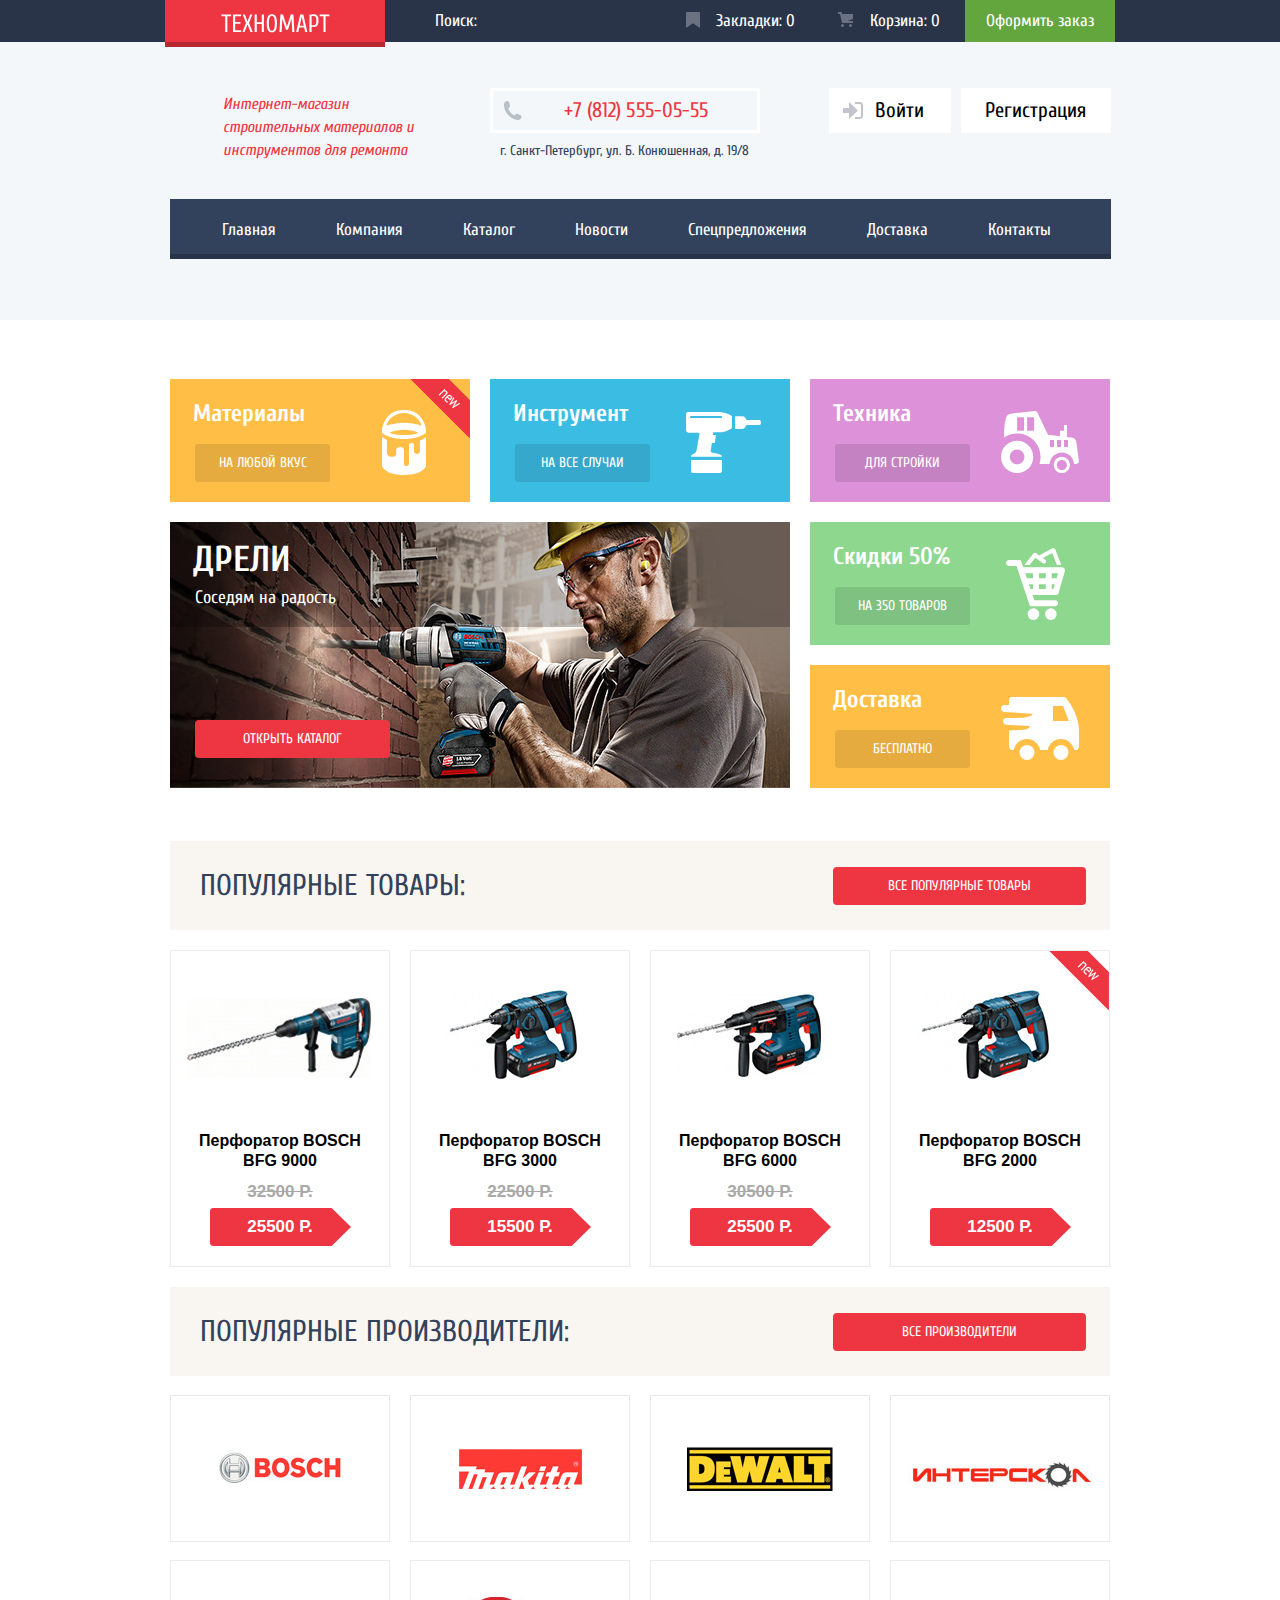
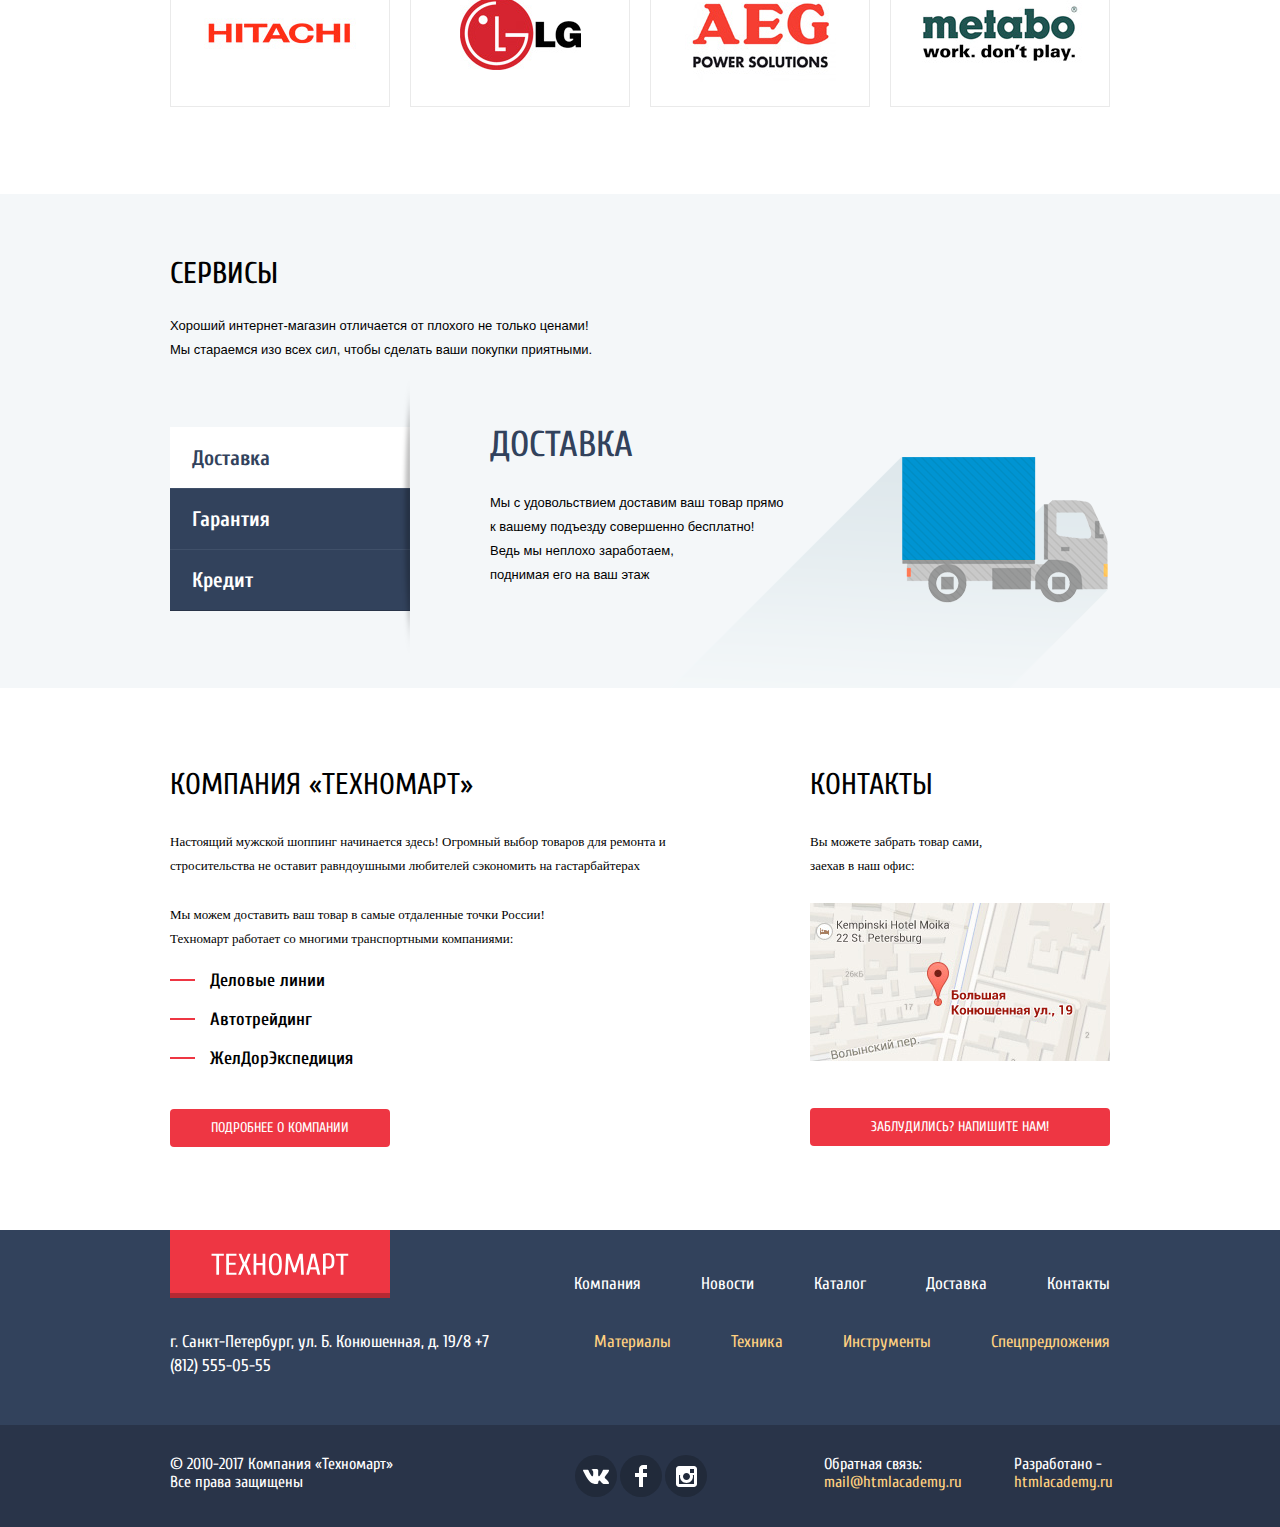
==== index.html @ e4eef66c "90%" ====
<!DOCTYPE html>
<html lang="ru">
  <head>
	  <meta charset="utf-8">
	  <title>Техномарт</title>
	  <meta name="description" content="Интернет-магазин строительных материалов и инструментов для ремонта">
    <link href="https://fonts.googleapis.com/css?family=Cuprum:400,400i,700&display=swap&subset=cyrillic" rel="stylesheet">
    <link href="https://fonts.googleapis.com/css?family=PT+Sans:400,700&display=swap&subset=cyrillic" rel="stylesheet">
    <link href="css/normalize.css" rel="stylesheet">
    <link href="css/style.css" rel="stylesheet">
  </head>
  <body>
  	<header class="header">
  	  <div class="top-menu">
        <span class="logo">
          <img src="img/logo-name.svg" width="109" height="19" alt="Логотоп">
        </span>
  		  <input type="text" class="search" name="search" value="Поиск:">
		    <a href="" class="bookmark">Закладки: 0</a>
        <a href="" class="basket">Корзина: 0</a>
  		  <a href="" class="checkout">Оформить заказ</a>
  	  </div>
      <div class="middle-menu">
        <h1>Интернет-магазин строительных материалов и инструментов для ремонта</h1>
        <div class="phone-address">
          <span class="phone-number"><a href="tel:+78125550555">+7 (812) 555-05-55</a></span>
          <address class="address">г. Санкт-Петербург, ул. Б. Конюшенная, д. 19/8</address>
        </div>
        <a href="" class="sign-in">Войти</a>
        <a href="" class="registration">Регистрация</a>
      </div>
  		<nav class="main-navigation">
  		  <ul class="site-navigation">
          <li class="site-navigation-item">Главная</li>
          <li class="site-navigation-item"><a href="">Компания</a></li>
          <li class="site-navigation-item"><a href="catalog.html">Каталог</a></li>
          <li class="site-navigation-item"><a href="">Новости</a></li>
          <li class="site-navigation-item"><a href="">Спецпредложения</a></li>
          <li class="site-navigation-item"><a href="">Доставка</a></li>
          <li class="site-navigation-item"><a href="">Контакты</a></li>
        </ul>
  		</nav>
  	</header>
  	<main class="main-content">
      <section class="promo-block">
        <h2 class="hidden">Промо-блок</h2>
        <div class="horizontal-promo-block">
          <div class="promo-block-item materials">
            <span class="mark mark-new">new</span>
            <h3>Материалы</h3>
			      <a href="" class="promo-block-button">НА ЛЮБОЙ ВКУС</a>
		      </div>
          <div class="promo-block-item instruments">
            <span class="mark mark-new hidden">new</span>
          	<h3>Инструмент</h3>
			      <a href="" class="promo-block-button">НА ВСЕ СЛУЧАИ</a>
          </div>
          <div class="promo-block-item slider">
          	<h3>ДРЕЛИ</h3>
          	<p>Соседям на радость</p>
			      <a href="catalog.html" class="red-button">ОТКРЫТЬ КАТАЛОГ</a>
          </div>
        </div>
        <div class="vertical-promo-block">
		      <div class="promo-block-item technics">
          	<span class="mark mark-new hidden">new</span>
          	<h3>Техника</h3>
			      <a href="" class="promo-block-button">ДЛЯ СТРОЙКИ</a>
          </div>
          <div class="promo-block-item sale">
          	<span class="mark mark-new hidden">new</span>
          	<h3>Скидки 50%</h3>
			      <a href="" class="promo-block-button">НА 350 ТОВАРОВ</a>
          </div>
          <div class="promo-block-item delivery">
          	<span class="mark mark-new hidden">new</span>
          	<h3>Доставка</h3>
			      <a href="" class="promo-block-button">БЕСПЛАТНО</a>
          </div>
        </div>
      </section>
  	  <section class="popular">
        <div class="popular-block">
      	  <h2>Популярные товары:</h2>
          <a href="" class="red-button">Все популярные товары</a>
      	</div>
        <ul class="catalog-items">
          <li class="catalog-item catalog-item-main">
            <span class="mark mark-new hidden">new</span>
            <div class="catalog-button">
              <a href="" class="item-buy">Купить</a>
              <a href="" class="add-bookmark">В закладки</a>
            </div>
            <img src="img/hammer-drill-bosch-bfg-9000.jpg" width="218" height="170" alt="Перфоратор BOSCH BFG 9000">
            <h3 class="item-title">Перфоратор BOSCH BFG 9000</h3>
            <s class="old-price">32500 Р.</s>
            <span class="item-price">25500 Р.</span>
          </li>
          <li class="catalog-item catalog-item-main">
            <span class="mark mark-new hidden">new</span>
            <div class="catalog-button">
              <a href="" class="item-buy">Купить</a>
              <a href="" class="add-bookmark">В закладки</a>
            </div>
            <img src="img/hammer-drill-bosch-bfg-3000.jpg" width="218" height="170" alt="Перфоратор BOSCH BFG 3000">
            <h3 class="item-title">Перфоратор BOSCH BFG 3000</h3>
            <s class="old-price">22500 Р.</s>
            <span class="item-price">15500 Р.</span>
          </li>
          <li class="catalog-item catalog-item-main">
            <span class="mark mark-new hidden">new</span>
            <div class="catalog-button">
              <a href="" class="item-buy">Купить</a>
              <a href="" class="add-bookmark">В закладки</a>
            </div>
            <img src="img/hammer-drill-bosch-bfg-6000.jpg" width="218" height="170" alt="Перфоратор BOSCH BFG 6000">
            <h3 class="item-title">Перфоратор BOSCH BFG 6000</h3>
            <s class="old-price">30500 Р.</s>
            <span class="item-price">25500 Р.</span>
          </li>
          <li class="catalog-item catalog-item-main">
            <span class="mark mark-new">new</span>
            <div class="catalog-button">
              <a href="" class="item-buy">Купить</a>
              <a href="" class="add-bookmark">В закладки</a>
            </div>
            <img src="img/hammer-drill-bosch-bfg-2000.jpg" width="218" height="170" alt="Перфоратор BOSCH BFG 2000">
            <h3 class="item-title">Перфоратор BOSCH BFG 2000</h3>
            <s class="old-price"></s>
            <span class="item-price">12500 Р.</span>
          </li>
        </ul>
      </section>
      <section class="popular">
      	<div class="popular-block">
      	  <h2>Популярные производители:</h2>
          <a href="" class="red-button">Все производители</a>
      	</div>
        <ul class="popular-manufacturer-items">
          <li class="popular-manufacturer-item">
            <a href="">
              <img src="img/bosch.jpg" width="126" height="37" alt="Логотип компании BOSCH">
            </a>
          </li>
          <li class="popular-manufacturer-item">
            <a href="">
              <img src="img/makita.jpg" width="123" height="40" alt="Логотип компании Makita">
            </a>
          </li>
          <li class="popular-manufacturer-item">
            <a href="">
              <img src="img/de-walt.jpg" width="146" height="44" alt="Логотип компании DeWalt">
            </a>
          </li>
          <li class="popular-manufacturer-item">
            <a href="">
              <img src="img/interskol.jpg" width="200" height="88" alt="Логотип компании Интерскол">
            </a>
          </li>
          <li class="popular-manufacturer-item">
            <a href="">
              <img src="img/hitachi.jpg" width="169" height="31" alt="Логотип компании Hitachi">
            </a>
          </li>
          <li class="popular-manufacturer-item">
            <a href="">
              <img src="img/lg.jpg" width="121" height="73" alt="Логотип компании LG">
            </a>
          </li>
          <li class="popular-manufacturer-item">
            <a href="">
              <img src="img/aeg.jpg" width="151" height="96" alt="Логотип компании AEG">
            </a>
          </li>
          <li class="popular-manufacturer-item">
            <a href="">
              <img src="img/metabo.jpg" width="204" height="69" alt="Логотип компании Metabo">
            </a>
          </li>
        </ul>
      </section>
      <section class="service">
		    <div class="service-block">
      	  <h2>Сервисы</h2>
          <p>Хороший интернет-магазин отличается от плохого не только ценами!</p>
          <p>Мы стараемся изо всех сил, чтобы сделать ваши покупки приятными.</p>
        </div>
        <div class="service-container">
          <input class="hidden" type="radio" id="delivery" name="toggle" checked>
          <input class="hidden" type="radio" id="guarantee" name="toggle">
          <input class="hidden" type="radio" id="credit" name="toggle">
          <div class="service-controls">
            <label class="service-controls-item" for="delivery">Доставка</label>
            <label class="service-controls-item" for="guarantee">Гарантия</label>
            <label class="service-controls-item" for="credit">Кредит</label>
          </div>
          <ul class="service-list">
            <li class="service-list-item service-list-item-delivery">
              <h3>Доставка</h3>
              <p>Мы с удовольствием доставим ваш товар прямо к вашему подъезду совершенно бесплатно!</p>
              <p>Ведь мы неплохо заработаем, поднимая его на ваш этаж</p>
            </li>
            <li class="service-list-item service-list-item-guarantee">
              <h3>Гарантия</h3>
              <p>Если купленный у нас товар поломается или заискрит,
               а также в случае пожара, спровоцированного его возгоранием,
               вы всегда можете быть уверены в нашей гарантии. Мы обменяем сгоревший товар на новый.</p>
               <p>Дом уж восстановите как-нибудь сами.</p>
            </li>
            <li class="service-list-item">
              <h3>Кредит</h3>
              <p>Залезть в долговую яму стало проще!</p>
              <p>Кредитные консультанты придут вам на помощь.</p>
              <a href="" class="red-button red-button-service">Отправить заявку</a>
            </li>
          </ul>
        </div>
      </section>
  	  <section class="company">
  	  	<h2 class="hidden">О компании</h2>
  	  	<section class="info-for-company">
  	  	  <h3>Компания «Техномарт»</h3>
  	  	  <p>
  	  	    Настоящий мужской шоппинг начинается здесь! Огромный выбор товаров для ремонта и
  	  	    стросительства не оставит равндоушными любителей сэкономить на гастарбайтерах
  	  	  </p>
  	  	  <p>
  	  	    Мы можем доставить ваш товар в самые отдаленные точки России!
  	  	    Техномарт работает со многими транспортными компаниями:
  	  	  </p>
  	  	  <ul>
  	  	    <li>Деловые линии</li>
  	  	    <li>Автотрейдинг</li>
  	  	    <li>ЖелДорЭкспедиция</li>
  	  	  </ul>
  	  	  <a href="" class="red-button">Подробнее о компании</a>
  	  	</section>
  	  	<section class="contacts">
  	  	  <h3>Контакты</h3>
  	  	  <p>
  	  	    Вы можете забрать товар сами,
  	  	    заехав в наш офис:
  	  	  </p>
  	  	  <a href="">
  	  	  	<img src="img/small-map.jpg" width="300" height="158" alt="Местонахождение компании на карте">
  	  	  </a>
  	  	  <a href="" class="red-button">Заблудились? Напишите нам!</a>
  	  	</section>
  	  </section>
  	</main>
  	<footer class="footer">
  	  <section class="top-footer">
  	    <span class="logo">
         <img src="img/logo-name.svg" width="138" height="23" alt="Логотоп">
        </span>
		    <ul class="link-items">
		      <li class="link-item">
		  	    <a href="">Компания</a>
		      </li>
		      <li class="link-item">
		  	    <a href="">Новости</a>
		      </li>
		      <li class="link-item">
            <a href="catalog.html">Каталог</a>
		      </li>
		      <li class="link-item">
		  	    <a href="">Доставка</a>
		      </li>
		      <li class="link-item">
		  	    <a href="">Контакты</a>
		      </li>
		    </ul>
      </section>
      <section class="middle-footer">
      	<address>
          г. Санкт-Петербург, ул. Б. Конюшенная, д. 19/8
          +7 (812) 555-05-55
        </address>
        <ul class="link-items">
		      <li class="link-item">
		  	    <a href="">Материалы</a>
		      </li>
		      <li class="link-item">
		  	    <a href="">Техника</a>
		      </li>
		      <li class="link-item">
		  	    <a href="">Инструменты</a>
		      </li>
		      <li class="link-item">
		  	    <a href="">Спецпредложения</a>
		      </li>
		    </ul>
      </section>
      <div class="footer-container">
      	<section class="bottom-footer">
      	  <p>
      	    © 2010-2017 Компания «Техномарт»
            Все права защищены
      	  </p>
          <ul class="socials-items">
            <li class="solcials-item">
              <a href="" class="socials-link-vk" title="Вконтакте"></a>
            </li>
            <li class="solcials-item">
              <a href="" class="socials-link-facebook" title="Фейсбук"></a>
            </li>
            <li class="solcials-item">
              <a href="" class="socials-link-instagram" title="Инстаграм"></a>
            </li>
          </ul>
      	  <p>
      	    Обратная связь: <a href="mailto:mail@htmlacademy.ru">mail@htmlacademy.ru</a>
      	  </p>
      	  <p>
            Разработано - <a href="https://htmlacademy.ru/intensive/htmlcss">htmlacademy.ru</a>
      	  </p>
        </section>
      </div>
  	</footer>
    <!-- скрытые элементы -->
    <section class="modal map">
      <h2 class="hidden">Как до нас добраться</h2>
      <button type="button" class="close-window">
        <span class="hidden">Закрыть</span>
      </button>
      <img src="img/big-map.jpg" width="940" height="446" alt="Офис компании по адресу ул. Большая Конюшенная 19/8, Санкт-Петербург">
    </section>
    <section class="modal letter">
      <h2 class="hidden">Задать вопрос</h2>
      <div class="red-line"></div>
      <button type="button" class="close-window">
        <span class="hidden">Закрыть</span>
      </button>
      <form class="ask-question" method="get" action="https://echo.htmlacademy.ru">
        <p>
          <label for="user-name">Ваше имя:</label>
          <input id="user-name" type="text" name="user-name" placeholder="Имя Фамилия">
        </p>
        <p>
          <label for="user-email">Ваше e-mail:</label>
          <input id="user-email" type="text" name="user-email" placeholder="email@example.com">
        </p>
        <p>
          <label for="user-text">Текст письма:</label>
          <textarea id="user-text" rows="6" cols="84 name="free-text" placeholder="В свободной форме"></textarea>
        </p>
        <div class="button-container">
          <button type="submit" class="red-button">Отправить</button>
        </div>
      </form>
    </section>
  </body>
</html>
---- css/style.css ----
/* Основные стили сайта */
body {
  margin: 0;
  padding: 0;

  font-family: "Cuprum", Arial, sans-serif;
  font-size: 17px;
  line-height: 24px;
  font-weight: normal;
  color: #ffffff;

  background-color: #ffffff;
  background-position: top center;
}

a {
  text-decoration: none;
  color: #ffffff;
}

ul {
  list-style-type: none;
}

h1 {
  font-size: 16px;
  font-style: italic;
  line-height: 23px;
  font-weight: normal;
  color: #ee3643;
}

.logo {
  display: flex;
  justify-content: center;
  align-items: center;
  min-width: 220px;
  min-height: 47px;

  box-shadow: inset 0px -5px 0 0 rgba(0, 0, 0, 0.24);
  background-color: #ee3643;
}

.logo-hover-focus:hover {
  background-color: #ca2c37;
}

.logo-hover-focus:focus {
  background-color: #ba2732;
}

.hidden:not(:focus):not(:active),
input[type="checkbox"].hidden,
input[type="radio"].hidden {
  position: absolute;

  width: 1px;
  height: 1px;
  margin: -1px;
  border: 0;
  padding: 0;

  white-space: nowrap;

  clip-path: inset(100%);
  clip: rect(0 0 0 0);
  overflow: hidden;
}

.mark {
  position: absolute;
  right: 0px;

  width: 60px;
  height: 59px;

  text-indent: -1000px;
  overflow: hidden;
  z-index: 20;
}

.mark-new {
  background: url(../img/new.png) no-repeat 0 0;
}

.red-button {
  display: flex;
  justify-content: center;
  align-items: center;
  width: 195px;
  height: 38px;

  font-size: 14px;
  line-height: 18px;
  text-transform: uppercase;

  background-color: #ee3643;
  border-radius: 4px;
}

.red-button:hover {
  background-color: #ca2c37;
}

.red-button:focus {
  background-color: #ba2732;
}

/* Стили шапки сайта */
.header {
  display: flex;
  flex-direction: column;
  align-items: center;
  min-height: 320px;

  background-color: #f4f7f9;
}

.top-menu {
  display: flex;
  justify-content: center;
  width: 100%;
  height: 42px;
  margin-bottom: 46px;

  line-height: 18px;

  background-color: #293449;
}

.search {
  position: relative;
  padding-left: 50px;
  padding-right: 61px;
  color: #fff;

  border: none;
  background-color: #293449;

  outline:none;
}

.search::before {
  content: "";

  position: absolute;
  top: 0px;
  left: 20px;

  width: 17px;
  height: 17px;

  background-image: url(../img/icon-search.svg);
  background-repeat: no-repeat;
  background-position: 0 0;

  opacity: 0.3;
}

.search:hover {
  background-color: #212a3a;
}

.search:focus {
  color: #000;

  background-color: #fff;
}

.bookmark,
.basket,
.checkout {
  display: flex;
  justify-content: center;
  align-items: center;

  color: #ffffff;
}

.bookmark {
  position: relative;
  padding-left: 50px;
  padding-right: 25px;
}

.bookmark::before {
  content: "";

  position: absolute;
  top: 12px;
  left: 20px;

  width: 14px;
  height: 16px;

  background-image: url(../img/icon-bookmark.svg);
  background-repeat: no-repeat;
  background-position: 0 0;

  opacity: 0.3;
}

.basket {
  position: relative;
  padding-left: 50px;
  padding-right: 25px;
}

.basket::before {
  content: "";

  position: absolute;
  top: 12px;
  left: 18px;

  width: 15px;
  height: 15px;

  background-image: url(../img/cart-icon.svg);
  background-repeat: no-repeat;
  background-position: 0 0;

  opacity: 0.3;
}

.bookmark:hover::before,
.basket:hover::before,
.search:hover::before {
  opacity: 1;
}

.bookmark:focus::before,
.basket:focus::before {
  opacity: 0.3;
}

.bookmark:hover,
.basket:hover {
  background-color: #212a3a;
}

.bookmark:focus,
.basket:focus {
  background-color: #161d29;
}

.add-basket,
.add-basket:hover,
.add-basket:focus {
  background-color: #ee3643;
}

.checkout {
  width: 150px;
  background-color: #63a63e
}

.checkout:hover {
  background-color: #5fbb2d;
}

.checkout:focus {
  color: rgba(255, 255, 255, 0.5);

  background-color: #518534;
}

.middle-menu {
  display: flex;
  justify-content: center;
  margin-bottom: 36px;
}

.middle-menu h1 {
  margin-top: 5px;
  margin-bottom: 0px;
  margin-right: 71px;
  margin-left: 53px;
  width: 196px;
}

.phone-address {
  display: flex;
  flex-direction: column;
  margin-right: 69px;
}

.phone-number {
  position: relative;
  display: flex;
  justify-content: center;
  align-items: center;
  width: 264px;
  height: 39px;

  font-size: 21px;
  line-height: 21px;
  letter-spacing: 0.1px;

  border: solid 3px #ffffff;
}

.phone-number::before {
  content: "";

  position: absolute;
  top: 10px;
  left: 10px;

  width: 19px;
  height: 19px;

  background-image: url(../img/icon-phone.svg);
  background-repeat: no-repeat;
  background-position: 0 0;
}

.phone-number a {
  padding-left: 23px;
  color: #ee3643;
}

.address {
  margin-top: 6px;

  font-size: 14px;
  color: #32425c;
  font-style: normal;
  text-align: center;
}

.sign-in,
.registration {
  height: 45px;
  font-size: 21px;
  line-height: 21px;
  color: #000000;

  background-color: #ffffff;
}

.sign-in {
  position: relative;
  display: flex;
  align-items: center;
  margin-right: 10px;
  padding-left: 46px;
  padding-right: 27px;
}

.registration {
  display: flex;
  justify-content: center;
  align-items: center;
  width: 150px;
}

.sign-in:hover,
.registration:hover {
  color: #ee3643;
}

.sign-in:focus,
.registration:focus {
  color: rgba(0, 0, 0, 0.3);
}

.sign-in::before {
  content: "";

  position: absolute;
  top: 14px;
  left: 14px;

  width: 20px;
  height: 17px;

  background-image: url(../img/icon-login.svg);
  background-repeat: no-repeat;
  background-position: 0 0;

  opacity: 0.3;
}

.sign-in:hover::before {
  opacity: 1;
}

.sign-in:focus::before {
  opacity: 0.3;
}

.profile-container {
  display: flex;
  flex-direction: column;

  color: #000;
}

.profile-container-items {
  display: flex;
  align-items: center;
  width: 280px;
  height: 45px;

  background-color: #fff;
}

.login {
  position: relative;
  padding-left: 47px;
  padding-top: 14px;
  padding-bottom: 11px;

  font-size: 21px;
  line-height: 21px;
  color: #000;
}

.logout {
  position: relative;
  text-indent: -2000px;
}

.logout::before {
  content: "";

  position: absolute;
  top: 4px;
  left: 20px;

  width: 20px;
  height: 17px;

  background-image: url(../img/icon-logout.svg);
  background-repeat: no-repeat;
  background-position: 0 0;

  opacity: 0.3;
}

.login::before {
  content: "";

  position: absolute;
  top: 15px;
  left: 15px;

  width: 20px;
  height: 18px;

  background-image: url(../img/icon-user.svg);
  background-repeat: no-repeat;
  background-position: 0 0;

  opacity: 0.3;
}

.login:hover::before,
.logout:hover::before {
  opacity: 1;
}

.login:focus::before,
.logout:focus::before {
  opacity: 0.3;
}


.profile-items {
  display: flex;
  flex-wrap: wrap;
  margin: 0px;
  margin-top: 6px;
  padding: 0px;

  list-style-type: disc;
  text-decoration: underline;
}

.profile-items a {
  font-size: 16px;
  line-height: 18px;
  color: #32425c;
}

.profile-items li {
  margin-right: 32px;
}

.profile-items li:first-child {
  list-style-type: none;
  margin-left: 17px;
}

.profile-items a:hover {
  color: #ee3643;
}

.profile-container a:focus {
  color: rgba(50, 66, 92, 0.3)
}

.main-navigation {
  display: flex;
  min-width: 940px;
  height: 60px;

  color: #ffffff;
  line-height: 17px;

  background-color: #32425c;
  box-shadow: inset 0px -5px 0 0 #293449;
}

.site-navigation {
  display: flex;
  flex-wrap: wrap;
  margin: 0px;
  padding: 0px;
}

.site-navigation-item {
  display: flex;
  align-items: center;
  margin-right: 60px;
}

.site-navigation-item:first-child {
  margin-left: 52px;
}

.site-navigation-item a {

  width: 100%
  height: 100%;
}

.site-navigation a:hover {
  background-color: #243147;
}

.site-navigation a:focus {
  color: rgba(255, 255, 255, 0.5);
  background-color: #1d2739;
}

/* Стили подвала сайта */

.footer {
  display: flex;
  flex-direction: column;
  align-items: center;

  background-color: #32425c;
}

.top-footer {
  display: flex;
  justify-content: space-between;
  width: 940px;
  margin-bottom: 32px;
}

.top-footer .logo {
  margin-right: 173px;
  height: 68px;
}

.link-items {
  display: flex;
  flex-wrap: wrap;
  padding-left: 0px;
  margin: 0px;
  margin-top: 42px;
}

.link-item {
  margin-right: 60px;
}

.link-item:nth-child(5) {
  margin-right: 0px;
}

.middle-footer {
  display: flex;
  justify-content: space-between;
  width: 940px;
  margin-bottom: 53px;
}

.middle-footer address {
  width: 322px;
  height: 42px;
  margin-right: 91px;
  font-style: normal;
}

.middle-footer .link-items {
  margin: 0px;
}

.middle-footer .link-item a{
  color: #ffd180;
}

.middle-footer .link-item:nth-child(4n) {
  margin-right: 0px;
}

.link-item:hover {
  text-decoration: underline;
}

.link-item a:focus {
  color: rgba(241, 245, 247, 0.5);
}

.footer-container {
  display: flex;
  justify-content: center;
  width: 100%;

  background-color: #293449;
}

.bottom-footer {
  display: flex;
  justify-content: space-between;
  width: 940px;
  padding: 30px 0px;
}

.bottom-footer p {
  margin: 0px;

  font-size: 16px;
  line-height: 18px;
}

.bottom-footer p:nth-child(1) {
  width: 228px;
}

.bottom-footer p:nth-child(3) {
  width: 135px;
}

.bottom-footer p:nth-child(4) {
  width: 96px;
}

.bottom-footer a {
  color: #ffd180;
}

.bottom-footer a:hover {
  text-decoration: underline;
}

.bottom-footer a:focus {
  text-decoration: none;
  color: #ee3643;
}

.socials-items {
  display: flex;
  margin: 0px;
  margin-left: 122px;
  margin-right: 59px;
  padding: 0px;
}

.solcials-item {
  display: flex;
  justify-content: center;
  align-items: center;
  margin-right: 3px;
  width: 42px;
  height: 42px;

  border-radius: 100px;
  background-color: #212a3a;
}

.socials-items li:hover,
.socials-items li:focus {
  background-color: #ee3643;
}

.socials-link-vk,
.socials-link-facebook,
.socials-link-instagram  {
  width: 100%;
  height: 100%;

  background-repeat: no-repeat;
  background-position: 50% 50%;
}

.socials-link-vk {
  background-image: url(../img/vk-icon.svg);
}

.socials-link-facebook {
  background-image: url(../img/fb-icon.svg);
}

.socials-link-instagram {
  background-image: url(../img/insta-icon.svg);
}

/* Стили main главной страницы */
.main-content {
  display: flex;
  flex-direction: column;
  align-items: center;
}

.promo-block {
  display: flex;
  width: 940px;
  margin-top: 59px;
  margin-bottom: 33px;
}

.horizontal-promo-block {
  display: flex;
  flex-wrap: wrap;
}

.vertical-promo-block {
  display: flex;
  flex-direction: column;
}

.promo-block-item {
  position: relative;
  display: inline-block;
  width: 300px;
  height: 123px;
  margin-bottom: 20px;

  background-color: #ffbf47;
}

.promo-block-item .red-button{
  margin-bottom: 22px;
  margin-top: 110px;
  margin-left: 25px;
}

.promo-block-item h3 {
  font-size: 24px;
  line-height: 30px;
  font-weight: bold;

  padding-top: 20px;
  padding-left: 23px;
  margin-top: 0px;
  margin-bottom: 15px;
}

.promo-block-button {
  display: flex;
  justify-content: center;
  align-items: center;
  width: 135px;
  height: 38px;
  margin-left: 25px;

  font-size: 14px;
  line-height: 18px;

  background-color: rgba(0, 0, 0, 0.1);
  border-radius: 3px;
}

.promo-block-button:hover {
  background-color: rgba(0, 0, 0, 0.2)
}

.promo-block-button:focus {
  background-color: rgba(0, 0, 0, 0.3)
}

.materials,
.instruments {
  margin-right: 20px;
}

.instruments {
  background-color: #3bbce3;
}

.technics {
  background-color: #dc91d8;
}

.sale {
  background-color: #8ed78f;
}

.materials::before,
.instruments::before,
.technics::before,
.sale::before,
.delivery::before {
  content: "";

  position: absolute;
  top: 31px;
  left: 212px;

  width: 44px;
  height: 65px;

  background-image: url(../img/icon-materials.svg);
  background-repeat: no-repeat;
  background-position: 0 0;
}

.instruments::before {
  top: 33px;
  left: 196px;

  width: 75px;
  height: 61px;

  background-image: url(../img/icon-instruments.svg);
}

.technics::before {
  top: 32px;
  left: 191px;

  width: 78px;
  height: 62px;

  background-image: url(../img/icon-technics.svg);
}

.sale::before {
  top: 26px;
  left: 196px;

  width: 59px;
  height: 72px;

  background-image: url(../img/icon-sale.svg);
}

.delivery::before {
  top: 32px;
  left: 191px;

  width: 78px;
  height: 63px;

  background-image: url(../img/icon-delivery.svg);
}

.slider {
  width: 620px;
  height: 266px;
  background-image: url(../img/slide-image.jpg);
}

.slider h3 {
  margin-bottom: 0px;

  font-size: 36px;
  line-height: 36px;
}

.slider p {
  margin-top: 8px;
  margin-left: 25px;
  margin-bottom: 0px;

  font-size: 18px;
}

.popular {
  display: flex;
  flex-direction: column;
  width: 940px;
}

.popular-block {
  display: flex;
  justify-content: space-between;
  align-items: center;
  height: 89px;
  margin-bottom: 20px;

  background-color: #f9f5f0;
}

.popular-block h2 {
  margin-left: 30px;

  font-size: 30px;
  color: #32425c;
  text-transform: uppercase;
  font-weight: normal;
}

.popular-block .red-button {
  width: 253px;
  margin-right: 24px;
}

.catalog-items {
  display: flex;
  flex-wrap: wrap;
  margin: 0px;
  padding: 0px;
}

.catalog-item {
  position: relative;
  display: flex;
  flex-direction: column;
  align-items: center;
  margin-right: 20px;
  margin-bottom: 20px;

  font-family: PTSans, serif;
  font-size: 17px;
  line-height: 18px;
  font-weight: bold;
  text-align: center;
  color: #000000;

  border: solid 1px #eaeaea;
}

.catalog-item-inner:nth-child(3n) {
  margin-right: 0;
}

.catalog-item-main:nth-child(4n) {
  margin-right: 0;
}

.catalog-button {
  position: absolute;
  top: 0;
  left: 0;

  width: 218px;
  height: 88px;
  padding: 40px 0;

  background-color: rgba(255,255,255,0.9);
  z-index: 10;
}

.item-buy,
.add-bookmark {
  display: block;
  width: 129px;
  margin: 0 auto;
  margin-bottom: 7px;
  padding: 7px 0;

  background-color: #63a63e;
  border-radius:3px;

  color: white;
  font-size: 14px;
  font-weight: normal;
  font-family: "Cuprum", sans-serif;
  line-height: 18px;
  text-decoration: none;
  text-transform: uppercase;
}

.item-buy {
  width: 135px;
  padding: 10px 0;
  box-shadow: inset 0px -3px 0 0 #367315;
}

.add-bookmark {
  color: #32425c;
  background: #ffffff;
  border: 3px solid #63a63e;
}

.item-buy:hover {
  background-color: #5fbb2d;
}

.item-buy:focus {
  background-color: #518534;
  box-shadow: none;
}

.add-bookmark:hover {
  border: solid 3px #32425c;
}

.add-bookmark:focus {
  opacity: 0.3;
  border: solid 3px #32425c;
}

.catalog-item .catalog-button {
  display: none;
}

.catalog-item:hover .catalog-button {
  display: block;
}

.catalog-item:hover {
  box-shadow: 0px 10px 25px 0 rgba(41, 52, 73, 0.5);
}

.item-title,
.old-price,
.item-price {
  font-family: PTSans, sans-serif;
}

.item-title {
  width: 168px;
  min-height: 40px;
  margin-top: 10px;
  margin-bottom: 12px;

  font-size: 16px;
  line-height: 20px;
}

.old-price {
  min-height: 20px;
  margin-bottom: 5px;

  color: #a9a9a9;
}

.item-price {
  display: flex;
  justify-content: center;
  align-items: center;
  min-width: 141px;
  min-height: 38px;
  margin-bottom: 20px;

  color: #ffffff;

  background-image: url(../img/red-item-button.svg);
}

.popular-manufacturer-items {
  display: flex;
  flex-wrap: wrap;
  margin: 0px;
  margin-bottom: 68px;
  padding: 0px;
}

.popular-manufacturer-item {
  display: flex;
  justify-content: center;
  align-items: center;
  width: 220px;
  height: 145px;
  margin-right: 20px;
  margin-bottom: 20px;
}

.popular-manufacturer-item a {
  display: flex;
  justify-content: center;
  align-items: center;
  width: 100%;
  height: 100%;

  border: solid 1px #eaeaea;
}

.popular-manufacturer-item a:hover {
  box-shadow: 0px 10px 25px 0 rgba(41, 52, 73, 0.5);
}

.popular-manufacturer-item a:focus {
  box-shadow: 0px 4px 10px 0 rgba(41, 52, 73, 0.5);
}

.popular-manufacturer-item:nth-child(4n) {
  margin-left: 0px;
  margin-right: 0px;
}

.service {
  position: relative;
  display: flex;
  flex-direction: column;
  align-items: center;
  width: 100%;
  margin-bottom: 82px;

  color: #000000;

  background-color: #f4f7f9;
}

.service-block {
  display: flex;
  flex-direction: column;
  width: 940px;
  margin-bottom: 65px;
}

.service h2 {
  margin: 0px;
  margin-top: 65px;
  margin-bottom: 25px;

  font-size: 30px;
  line-height: 30px;
  text-transform: uppercase;
  font-weight: 500;
}

.service p {
  margin: 0px;

  font-family: PTSans, sans-serif;
  font-size: 13px;
  font-weight: normal;
  letter-spacing: 1.01;
}

.red-button-service {
  width: 195px;
  margin-top: 28px;

  background-color: #ff5357;
}

.service-container {
  display: flex;
  width: 940px;
}

.service-controls {
  position: relative;
}

.service-controls::after {
  content: "";

  position: absolute;
  top: -50px;
  left: 230px;

  width: 10px;
  height: 279px;

  background-image: url(../img/shadow.png);
  background-position: 0 0;
  background-repeat: no-repeat;
}

.service-controls label {
  position: relative;
  display: flex;
  align-items: center;
  padding-left: 22px;
  margin-right: 80px;
  width: 218px;
  height: 61px;

  font-size: 21px;
  line-height: 30px;
  font-weight: bold;
  color: #fff;

  box-shadow: 0px 1px 0 0 #293449, inset 0px 1px 0 0 #405069;
  background-color: #32425c;
}

.service-controls label:hover {
  background-color: #293449;
}

.service-list {
  display: flex;
  flex-direction: column;
  align-items: center;
  margin: 0px;
  padding: 0px;
}

.service-list h3 {
  margin: 0px;
  margin-bottom: 28px;

  font-size: 36px;
  line-height: 36px;
  font-weight: 500;
  text-transform: uppercase;
  color: #32425c;
}

.service-list-item {
  display: none;
  width: 620px;
  height: 261px;
}

.service-list-item-delivery p:nth-child(2) {
  width: 294px;
}

.service-list-item-delivery p:nth-child(3) {
  width: 184px;
}

.service-list-item-guarantee p:nth-child(2) {
  width: 379px;
}

.service-list-item:nth-child(1) {
  background-image: url(../img/delivery.png);
  background-repeat: no-repeat;
  background-position: 150px 30px;
}

.service-list-item:nth-child(2) {
  background-image: url(../img/guarantee.png);
  background-repeat: no-repeat;
  background-position: 93% 20px;
}

.service-list-item:nth-child(3) {
  background-image: url(../img/credit.png);
  background-repeat: no-repeat;
  background-position: 93% 20px;
}

#delivery:checked ~ .service-list .service-list-item:nth-child(1),
#guarantee:checked ~ .service-list .service-list-item:nth-child(2),
#credit:checked ~ .service-list .service-list-item:nth-child(3) {
  display: block;
}

#delivery:checked ~ .service-controls .service-controls-item:nth-child(1),
#guarantee:checked ~ .service-controls .service-controls-item:nth-child(2),
#credit:checked ~ .service-controls .service-controls-item:nth-child(3) {
  color: #32425c;
  background-color: #fff;
  box-shadow: 0px 1px 0 0 #fff, inset 0.6px 0.8px 0 0 #fff;
}

.company {
  display: flex;
  justify-content: center;
  width: 940px;
  margin-bottom: 83px;

  color: #000000;
}

.company p {
  margin: 0px;
  margin-bottom: 29px;
  height: 44px;

  font-family: PTSans, serif;
  font-size: 13px;
  font-weight: normal;
}

.company h3 {
  margin: 0px;
  margin-bottom: 30px;

  font-size: 30px;
  line-height: 30px;
  text-transform: uppercase;
  font-weight: normal;
}

.info-for-company {
  display: inline-block;
  flex-direction: column;
  justify-content: space-between;
  margin-right: 120px;
}

.info-for-company p:nth-child(3) {
  width: 386px;
  margin-bottom: 24px;
}

.info-for-company ul {
  margin-top: 0px;
  margin-bottom: 40px;
  padding: 0px;
}

.info-for-company li {
  position: relative;
  padding-left: 40px;
  margin-bottom: 19px;

  font-size: 18px;
  line-height: 20px;
  font-weight: 600;
}

.info-for-company li::before {
  content: "";

  position: absolute;

  top: 8px;
  left: 0px;

  width: 25px;
  height: 2px;

  background-color: #ee3643;
}

.info-for-company .red-button {
  width: 220px;
}

.contacts {
 display: inline-block;
 flex-direction: column;
 justify-content: space-between;
}

.contacts p {
  width: 179px;
}

.contacts img {
  margin-bottom: 40px;
}

.contacts .red-button {
  width: 300px;
}

.breadcrumbs {
  display: flex;
  flex-wrap: wrap;
  justify-content: flex-start;
  margin: 25px 0px;
  padding: 0px;
  width: 940px;

  font-size: 13px;
  font-family: PTSans, sans-serif;
  line-height: 18px;
  text-transform: uppercase;
  color: #000000;
}

.breadcrumbs li {
  position: relative;

  margin-right: 42px;
}

.breadcrumbs li:last-child {
  margin-right: 0;

}

.breadcrumbs li::after {
  content: "";

  position: absolute;
  top: 2px;
  right: -25px;

  width: 8px;
  height: 12px;

  background-image: url(../img/icon-right-small.svg);
  background-repeat: no-repeat;

}

.breadcrumbs li:last-child::after {
  display: none;
}

.breadcrumbs a {
  color: #000000;
}

.page-title {
  display: flex;
  align-items: center;
  margin: 0px;
  margin-bottom: 20px;
  padding-left: 30px;
  width: 910px;
  height: 89px;

  font-size: 30px;
  font-weight: normal;
  line-height: 30px;
  color: #32425c;
  text-transform: uppercase;

  background-color: #f2f6f8;
}

.container-filters-and-catalog {
  display: flex;
  flex-wrap: wrap;
}

.vertical-filters {
  display: flex;
  flex-direction: column;
  width: 220px;
  margin-right: 20px;
}

.vertical-filters span {
  display: flex;
  align-items: center;
  padding-left: 18px;
  height: 38px;

  font-size: 13px;
  line-height: 18px;
  font-family: PTSans, sans-serif;
  text-transform: uppercase;
  color: #000000;

  border-radius: 4px;
  background-color: #f7f3ec;
}

.filter-item {
  position: relative;

  margin: 0;
  margin-bottom: 25px;
  padding: 0;

  border: none;
}

.filter-item:nth-child(3) {
  margin-bottom: 70px;
}

.filter-item::before {
  content: "";

  position: absolute;
  top: 0px;
  left: 0px;

  width: 220px;
  height: 1px;

  background-color: #E6E6E6;
}

.filter-item:nth-child(1)::before {
  content: "";

  position: absolute;
  top: 0px;
  left: 0px;

  width: 0px;
  height: 0px;

  background-color: #E6E6E6;
}

.filter-item legend {
  padding-top: 20px;

  font-family: PTSans, sans-serif;
  line-height: 30px;
  text-transform: uppercase;
  font-weight: 700;
  color: #000;
}

.range-filter {
  width: 220px;
  margin-top: 15px;
}

.range-controls {
  position: relative;

  height: 41px;
  margin-bottom: 9px;
  padding-top: 39px;
  padding-right: 20px;
  padding-left: 20px;

  background-color: #f7f3ec;

  border-radius: 5px;
}

.scale {
  height: 2px;

  background: #d7dcde;
}

.bar {
  width: 80%;
  height: 2px;

  background: #00ca74;
}

.toggle {
  position: absolute;
  top: 31px;
  left: 0;

  width: 4px;
  height: 4px;
  padding: 0;

  border: 8px solid #ffffff;
  background-color: #ababab;
  border-radius: 50%;
  box-shadow: 0 2px 1px 0 #cfcfcf;
  cursor: pointer;
}

.toggle-min {
  left: 18px;
}

.toggle-max {
  left: 160px;
}
.price-controls {
  position: relative;
}

.price-controls input {
  width: 70px;
  padding: 8px 10px;
  margin-right: 35px;

  font-family: PTSans, sans-serif;
  line-height: 18px;
  text-align: center;
  color: #283136;

  border: none;
  border-radius: 5px;
  background: #f7f3ec;
}

.price-controls input:last-child {
  margin-right: 0px;
}

.price-controls::after {
  content: "";

  position: absolute;
  top: 15px;
  left: 105px;

  width: 10px;
  height: 1px;

  background-color: #444444;
}

.filter-item ul {
  margin: 0px;
  margin-top: 15px;
  padding: 0px;

  font-family: PTSans, sans-serif;
  font-size: 15px;
  line-height: 20px;
  color: #000;
}

.filter-option {
  padding-left: 35px;
  margin-bottom: 19px;
}

.filter-option:last-child {
  margin-bottom: 0px;
}

.filter-option label {
  position: relative;

  display: block;

  cursor: pointer;
  user-select: none;
}

.filter-input-checkbox + label::before {
  content: "";

  position: absolute;
  top: -2px;
  left: -35px;

  width: 23px;
  height: 23px;

  background-image: url(../img/checkbox-off.svg);
  background-repeat: no-repeat;
  background-position: 0 0;
  opacity: 0.3;
}

.filter-input-checkbox:checked + label::after {
  content: "";

  position: absolute;
  top: -2px;
  left: -35px;

  width: 27px;
  height: 23px;

  background-image: url(../img/checkbox-on.svg);
  background-repeat: no-repeat;
  background-position: 0 0;
  opacity: 0.3;
}

.filter-input-radio + label::before {
  content: "";

  position: absolute;
  top: -2px;
  left: -35px;

  width: 25px;
  height: 25px;

  background-image: url(../img/radio-off.svg);
  background-repeat: no-repeat;
  background-position: 0 0;
  opacity: 0.3;
}

.filter-input-radio:checked + label::after {
  content: "";

  position: absolute;
  top: -2px;
  left: -35px;

  width: 25px;
  height: 25px;

  background-image: url(../img/radio-on.svg);
  background-repeat: no-repeat;
  background-position: 0 0;
  opacity: 0.3;
}

.filter-input:hover + label::after,
.filter-input:hover + label::before {
  opacity: 0.5;
}

.filter-input:disabled + label {
  opacity: 0.2;
}

.filter-input:disabled:hover + label::before,
.filter-input:disabled:hover + label::after  {
  opacity: 0.3;
}

.vertical-filters button {
  display: flex;
  justify-content: center;
  align-items: center;
  width: 140px;
  height: 38px;

  font-family: PTSans, sans-serif;
  font-size: 13px;
  line-height: 18px;
  text-transform: uppercase;

  cursor: pointer;

  border: solid 1px #e5e5e5;
  background-color: #fff;
}

.catalog {
  display: flex;
  flex-direction: column;
  width: 700px;
}

.horizontal-filters {
  display: flex;
  justify-content: space-around;
  align-items: center;
  height: 38px;
  margin-bottom: 21px;

  font-family: PTSans, sans-serif;
  color: #000000;
  font-size: 13px;
  line-height: 18px;
  text-transform: uppercase;

  border-radius: 4px;
  background-color: #f7f3ec;
}

.horizontal-filters a {
  font-family: PTSans, sans-serif;
  color: rgba(0, 0, 0, 0.18);
  font-size: 13px;
  line-height: 18px;
  text-transform: uppercase;

  border-bottom: 1px dotted #ee3643;
}

.horizontal-filters a:hover {
  color: #000000;

  border-bottom: 1px solid #ee3643;
}

a.current-sort {
  color: #ee3643;
  border-bottom: none;
}

.paginator-items {
  display: flex;
  flex-wrap: wrap;
  margin: 0px;
  margin-top: 33px;
  padding: 0px;

  color: #000000;
  font-family: PTSans, sans-serif;
  font-size: 13px;
  line-height: 18px;
}

.paginator-item {
  display: flex;
  justify-content: center;
  align-items: center;
  margin-right: 10px;
  width: 38px;
  height: 38px;
}

.paginator-item a {
  display: flex;
  justify-content: center;
  align-items: center;
  width: 100%;
  height: 100%;

  color: #000000;
  font-family: PTSans, sans-serif;
  font-size: 13px;
  line-height: 18px;
  text-transform: uppercase;

  border: solid 1px #e5e5e5;
  border-radius: 4px;
}

.paginator-item:last-child {
  width: 140px;
}

.description-container {
  display: flex;
  justify-content: center;
  margin-top: 60px;
  width: 100%;

  background-color: #f4f7f9;
}

.paginator-item a:hover {
  border-radius: 4px;
  border: solid 1px #bdc6ca;
}

.paginator-item a:focus {
  border-radius: 4px;
  border: solid 1px #ee3643;
}

.current-paginator-item {
  color: #ffffff;


  border-radius: 4px;
  background-color: #ee3643;
}

.description {
  display: flex;
  flex-direction: column;
  justify-content: center;
  margin-top: 67px;
  margin-bottom: 73px;
  width: 940px;

  color: #000000;
}

.description span {
  margin-bottom: 20px;

  font-size: 30px;
  line-height: 30px;
  text-transform: uppercase;
}

.description p {
  margin: 0px;

  font-family: PTSans, sans-serif;
  font-size: 13px;
}

/* попапы */

.modal {
  display: flex;
  flex-direction: column;
  align-items: center;
  position: fixed;

  color: #000000;

  z-index: 99999;
  background-color: #fff;
  box-shadow: 0px 20px 40px 0 rgba(41, 52, 73, 0.75);
}

.red-line {
  width: 100%;
  height: 7px;

  background-color: #ee3643;
}

.add-cart {
  display: none;

  top: 120px;
  left: 50%;

  width: 620px;
  margin-left: -315px;
}

.add-cart p {
  margin: 0px;
  margin-top: 68px;
  margin-bottom: 68px;
  position: relative;

  font-size: 30px;
  line-height: 30px;
}

.add-cart p::before {
  content: "";

  position: absolute;
  top: -20px;
  left: -90px;

  width: 66px;
  height: 66px;

  background-image: url(../img/modal-check.svg);
  background-repeat: no-repeat;
  background-position: 0 0;
}

.close-window {
  position: absolute;
  top: 15px;
  right: 10px;

  width: 21px;
  height: 21px;

  border: 0;

  background-color: #fff;
  background-image: url(../img/form-close.svg);
  background-repeat: no-repeat;
  background-position: 0 0;

  cursor: pointer;
}

.button-container {
  display: flex;
  justify-content: center;
  align-items: center;
  width: 100%;
  height: 112px;

  background-color: #f1f1f1;
}

.button-container a {
  width: 220px;
  margin-right: 20px;
}

.letter {
  display: none;

  top: 120px;
  left: 50%;

  width: 620px;
  margin-left: -315px;
}

.ask-question {
  display: flex;
  flex-wrap: wrap;
  justify-content: center;
  margin-top: 48px;
}

.ask-question p {
  display: flex;
  flex-direction: column;
  margin: 0px;
  margin-right: 20px;
  margin-bottom: 22px;

  font-size: 18px;
  line-height: 18px;
}

.ask-question label {
  margin-bottom: 13px;
}

.ask-question input {
  width: 208px;
  padding-top: 8px;
  padding-bottom: 8px;
  padding-left: 8px;

  font-size: 13px;
  line-height: 18px;
  color: #a9a9a9;

  border-radius: 4px;
  border: solid 2px #dee3e4;
}

.ask-question p:nth-child(2),
.ask-question p:nth-child(3) {
  margin-right: 0px;
}

.ask-question textarea {
  min-width: 330px;
  max-width: 438px;
  margin-bottom: 15px;
  padding-top: 13px;
  padding-left: 16px;

  font-size: 13px;
  line-height: 18px;
  color: #a9a9a9;

  border-radius: 4px;
  border: solid 2px #dee3e4;
}

.ask-question button {
  width: 460px;

  border: none;

  color: #fff;
}

.map {
  display: none;

  top: 50%;
  left: 50%;

  margin-top: -280px;
  margin-left: -470px;
}

.map .close-window {
  top: 10px;
  background-color: #EFEAE4;
}
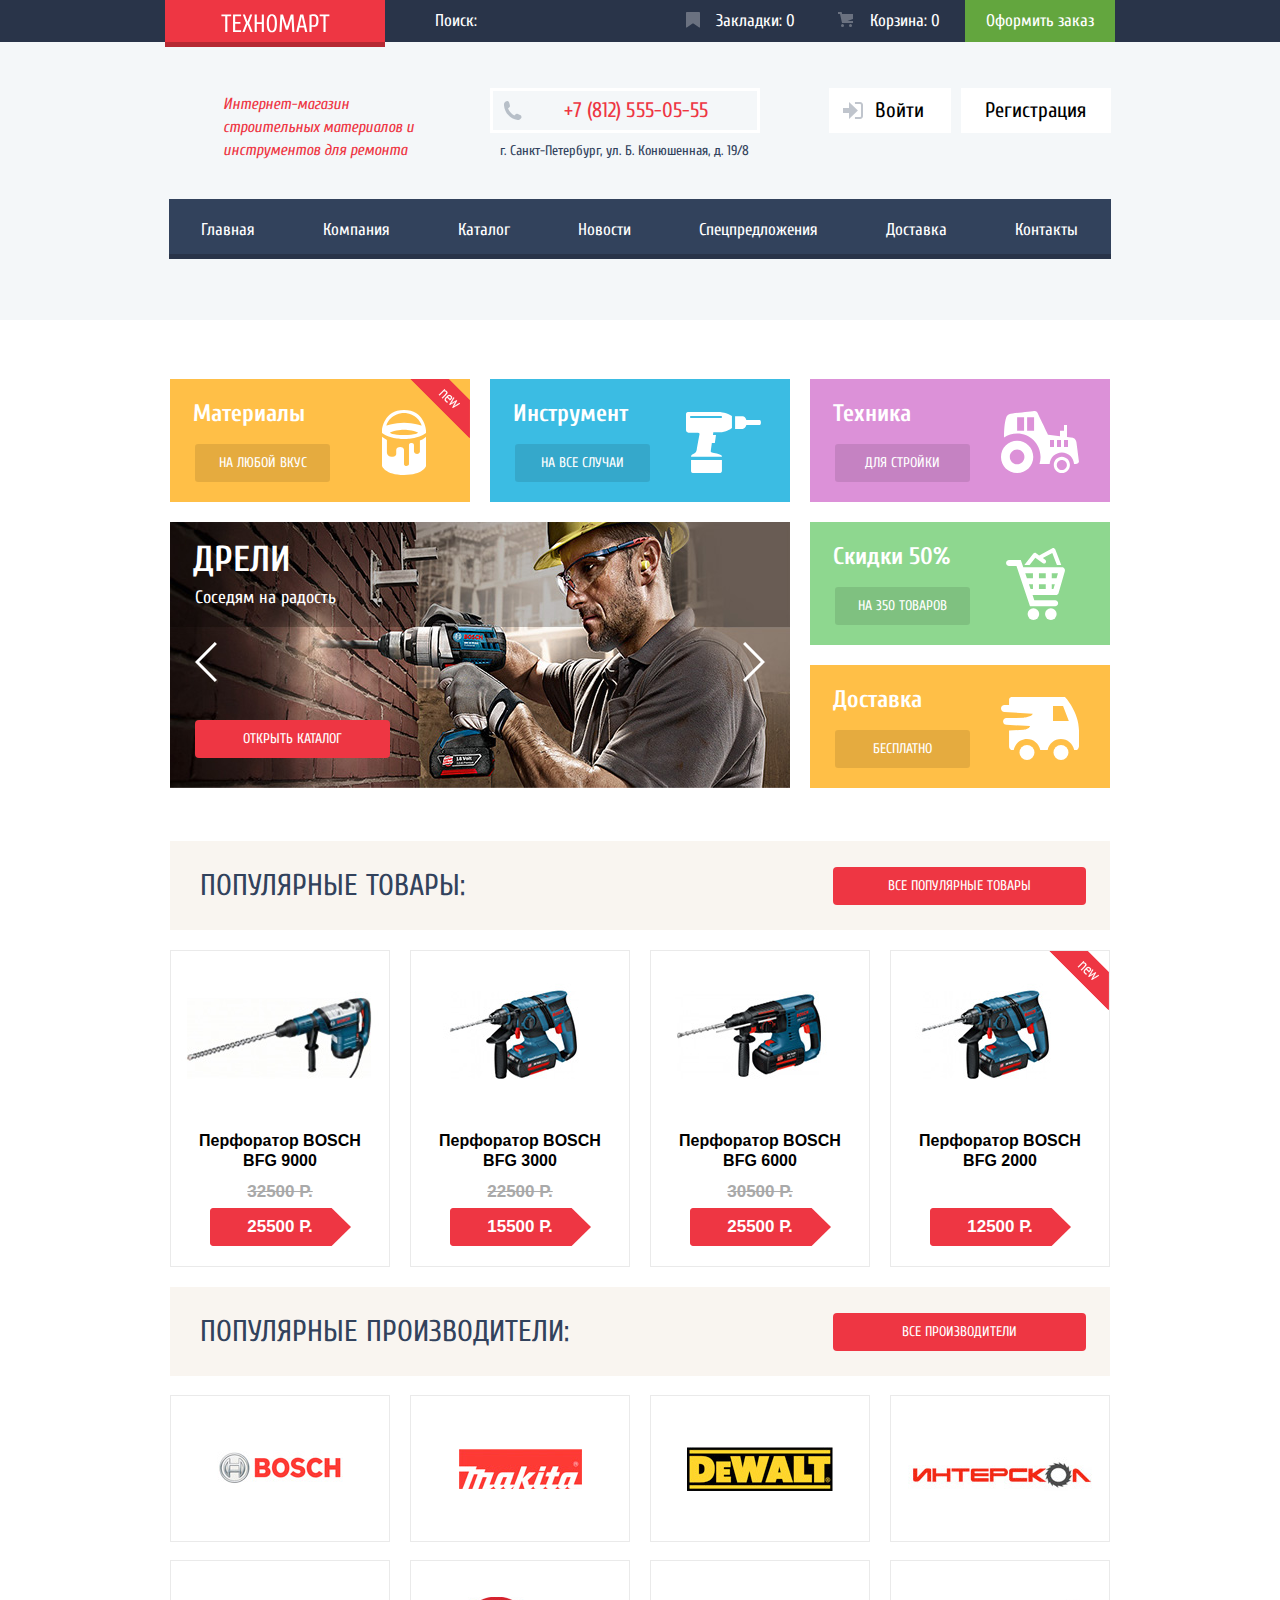
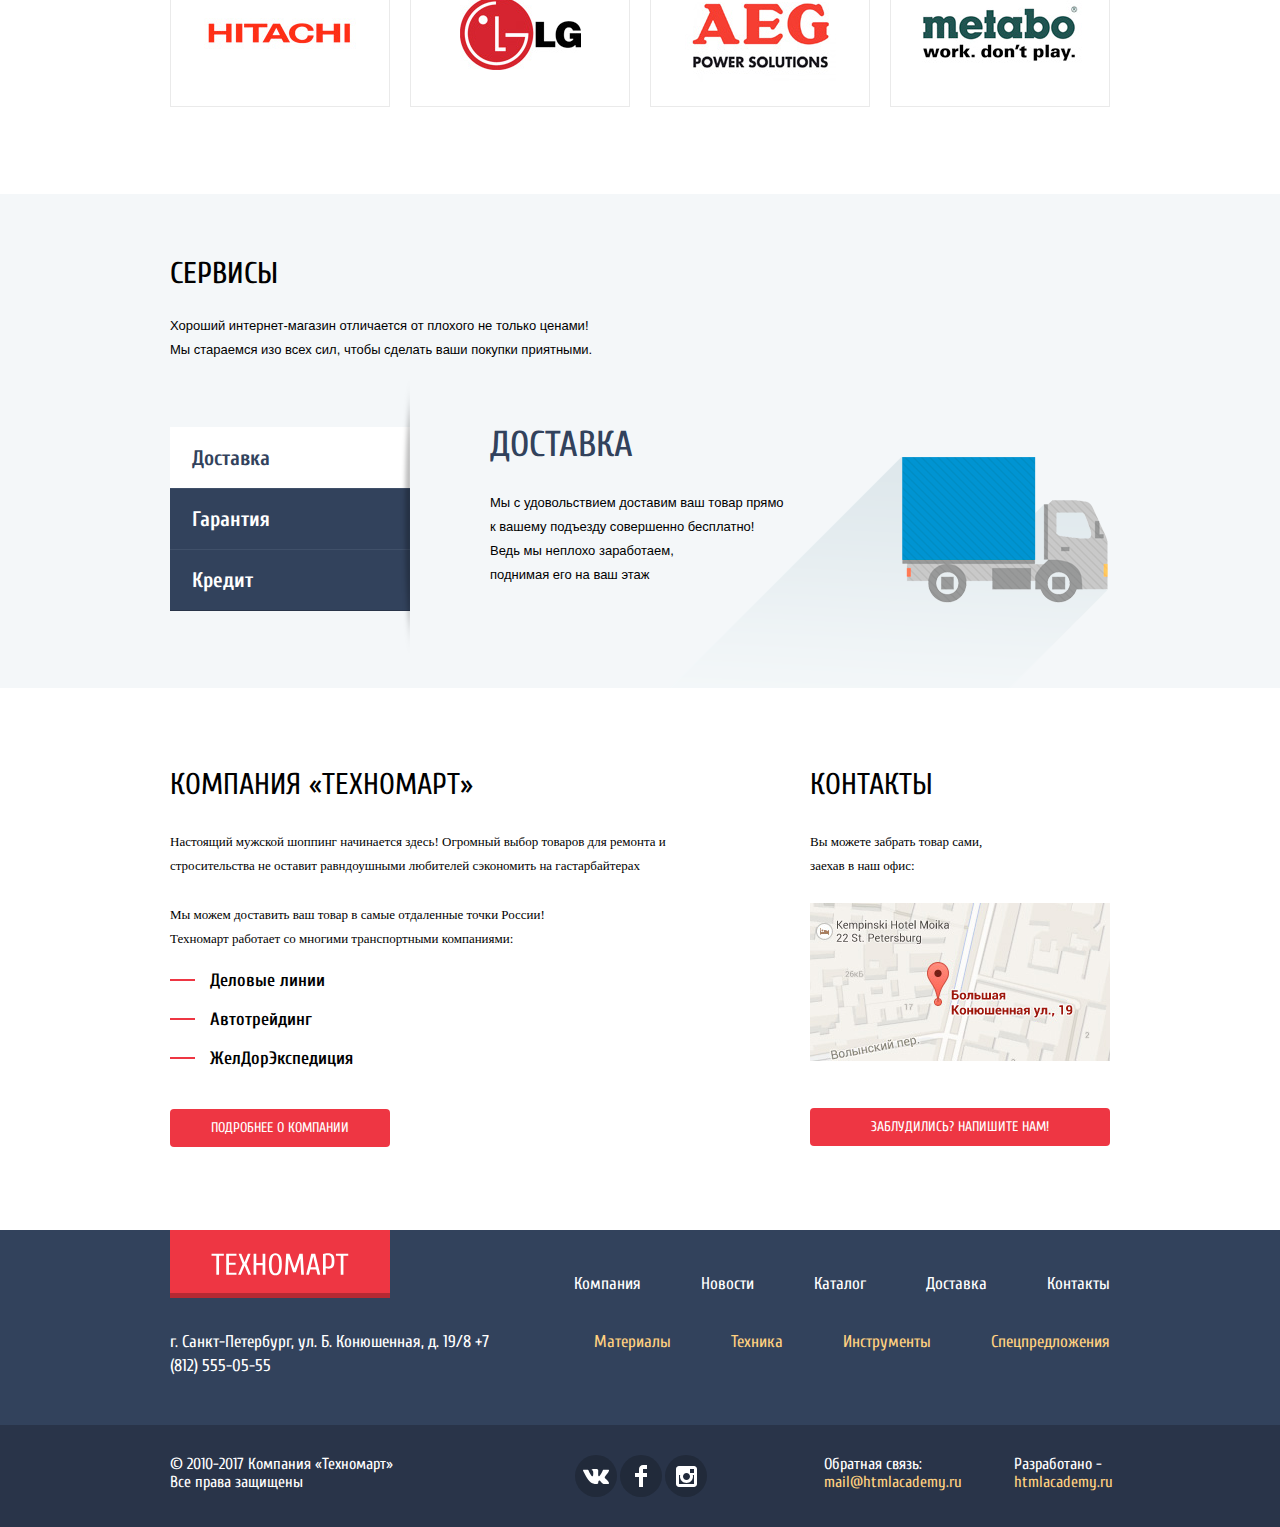
==== commit 1e27bb8b: "99%" ====
--- a/index.html
+++ b/index.html
@@ -31,13 +31,13 @@
       </div>
   		<nav class="main-navigation">
   		  <ul class="site-navigation">
-          <li class="site-navigation-item">Главная</li>
-          <li class="site-navigation-item"><a href="">Компания</a></li>
-          <li class="site-navigation-item"><a href="catalog.html">Каталог</a></li>
-          <li class="site-navigation-item"><a href="">Новости</a></li>
-          <li class="site-navigation-item"><a href="">Спецпредложения</a></li>
-          <li class="site-navigation-item"><a href="">Доставка</a></li>
-          <li class="site-navigation-item"><a href="">Контакты</a></li>
+          <li class="current-page">Главная</li>
+          <li><a href="">Компания</a></li>
+          <li><a href="catalog.html">Каталог</a></li>
+          <li><a href="">Новости</a></li>
+          <li><a href="">Спецпредложения</a></li>
+          <li><a href="">Доставка</a></li>
+          <li><a href="">Контакты</a></li>
         </ul>
   		</nav>
   	</header>
@@ -241,10 +241,10 @@
   	  	    Вы можете забрать товар сами,
   	  	    заехав в наш офис:
   	  	  </p>
-  	  	  <a href="">
+  	  	  <a href="" class="map-link">
   	  	  	<img src="img/small-map.jpg" width="300" height="158" alt="Местонахождение компании на карте">
   	  	  </a>
-  	  	  <a href="" class="red-button">Заблудились? Напишите нам!</a>
+  	  	  <a href="" class="red-button help-link">Заблудились? Напишите нам!</a>
   	  	</section>
   	  </section>
   	</main>
@@ -341,13 +341,99 @@
           <input id="user-email" type="text" name="user-email" placeholder="email@example.com">
         </p>
         <p>
-          <label for="user-text">Текст письма:</label>
-          <textarea id="user-text" rows="6" cols="84 name="free-text" placeholder="В свободной форме"></textarea>
+          <label for="comment">Текст письма:</label>
+          <textarea id="comment" rows="6" cols="84 name="comment" placeholder="В свободной форме"></textarea>
         </p>
         <div class="button-container">
           <button type="submit" class="red-button">Отправить</button>
         </div>
       </form>
     </section>
+  <script type="text/javascript">
+    var link = document.querySelector(".help-link");
+
+    var popup = document.querySelector(".letter");
+    var close = popup.querySelector(".close-window");
+
+    var form = popup.querySelector("form");
+    var user = popup.querySelector("[name=user-name]");
+    var email = popup.querySelector("[name=user-email]");
+    var comment = popup.querySelector("[name=comment]")
+
+    var isStorageSupport = true;
+    var storage = "";
+
+    try {
+      storage = localStorage.getItem("user-name");
+    } catch (err) {
+      isStorageSupport = false;
+    }
+
+    link.addEventListener("click", function (evt) {
+      evt.preventDefault();
+      popup.classList.add("modal-show")
+      ;
+      if (storage) {
+        user.value = storage;
+        email.focus();
+      } else {
+        user.focus();
+      }
+    });
+
+    close.addEventListener("click", function (evt) {
+      evt.preventDefault();
+      popup.classList.remove("modal-show");
+      popup.classList.remove("modal-error");
+    });
+
+    form.addEventListener("submit", function (evt) {
+      if (!user.value || !email.value || !comment.value) {
+        evt.preventDefault();
+        alert("Необходимо заполнить имя и электронную почту");
+        popup.classList.remove("modal-error");
+        popup.offsetWidth = popup.offsetWidth;
+        popup.classList.add("modal-error");
+      } else {
+        if (isStorageSupport) {
+          localStorage.setItem("user-name", user.value);
+        }
+      }
+    });
+
+    window.addEventListener("keydown", function (evt) {
+      if (evt.keyCode === 27) {
+        evt.preventDefault();
+        if (popup.classList.contains("modal-show")) {
+          popup.classList.remove("modal-show");
+          popup.classList.remove("modal-error");
+        }
+      }
+    });
+
+    var mapLink = document.querySelector(".map-link");
+
+    var mapPopup = document.querySelector(".map");
+    var mapClose = mapPopup.querySelector(".close-window");
+
+    mapLink.addEventListener("click", function (evt) {
+      evt.preventDefault();
+      mapPopup.classList.add("modal-show");
+    });
+
+    mapClose.addEventListener("click", function (evt) {
+      evt.preventDefault();
+      mapPopup.classList.remove("modal-show");
+    });
+
+    window.addEventListener("keydown", function (evt) {
+      if (evt.keyCode === 27) {
+        if (mapPopup.classList.contains("modal-show")) {
+          evt.preventDefault();
+          mapPopup.classList.remove("modal-show");
+        }
+      }
+    });
+  </script>
   </body>
 </html>
--- a/css/style.css
+++ b/css/style.css
@@ -516,24 +516,25 @@
 .site-navigation {
   display: flex;
   flex-wrap: wrap;
+  align-items: center;
   margin: 0px;
   padding: 0px;
 }
 
-.site-navigation-item {
-  display: flex;
-  align-items: center;
-  margin-right: 60px;
-}
-
-.site-navigation-item:first-child {
-  margin-left: 52px;
-}
-
-.site-navigation-item a {
-
-  width: 100%
-  height: 100%;
+.current-page {
+  padding-left: 32px;
+  padding-right: 33px;
+}
+
+.site-navigation a {
+  padding-top: 21px;
+  padding-bottom: 20px;
+  padding-right: 33px;
+  padding-left: 33px;
+}
+
+.site-navigation a:first-child {
+  padding-left: 35px;
 }
 
 .site-navigation a:hover {
@@ -862,6 +863,7 @@
 }
 
 .slider {
+  position: relative;
   width: 620px;
   height: 266px;
   background-image: url(../img/slide-image.jpg);
@@ -880,6 +882,32 @@
   margin-bottom: 0px;
 
   font-size: 18px;
+}
+
+.slider::before,
+.slider::after {
+  content: "";
+
+  position: absolute;
+  top: 45%;
+
+  width: 22px;
+  height: 40px;
+
+  background-repeat: no-repeat;
+  background-position: 0 0;
+}
+
+.slider::before {
+  left: 25px;
+
+  background-image: url(../img/icon-left.svg);
+}
+
+.slider::after {
+  right: 25px;
+
+  background-image: url(../img/icon-right.svg);
 }
 
 .popular {
@@ -1649,6 +1677,10 @@
   opacity: 0.3;
 }
 
+.filter-input-checkbox:checked + label::before {
+  background-image: none;
+}
+
 .filter-input-radio + label::before {
   content: "";
 
@@ -1681,6 +1713,10 @@
   opacity: 0.3;
 }
 
+.filter-input-radio:checked + label::before {
+  background-image: none;
+}
+
 .filter-input:hover + label::after,
 .filter-input:hover + label::before {
   opacity: 0.5;
@@ -1721,7 +1757,6 @@
 
 .horizontal-filters {
   display: flex;
-  justify-content: space-around;
   align-items: center;
   height: 38px;
   margin-bottom: 21px;
@@ -1736,25 +1771,54 @@
   background-color: #f7f3ec;
 }
 
-.horizontal-filters a {
-  font-family: PTSans, sans-serif;
-  color: rgba(0, 0, 0, 0.18);
-  font-size: 13px;
-  line-height: 18px;
-  text-transform: uppercase;
-
+.horizontal-filters span {
+  margin-right: 130px;
+  margin-left: 20px;
+}
+
+.filter-sort {
+  display: flex;
+  flex-wrap: wrap;
+  margin: 0;
+  padding: 0;
+}
+
+.filter-sort-item {
+  margin-right: 60px;
+}
+
+.filter-sort-item:nth-child(3) {
+  margin-right: 45px;
+}
+
+.filter-sort-item:nth-child(4),
+.filter-sort-item:nth-child(5) {
+  margin-right: 20px;
+}
+
+.filter-sort-input  + label {
+  color: rgba(0, 0, 0, 0.3);
   border-bottom: 1px dotted #ee3643;
 }
 
-.horizontal-filters a:hover {
-  color: #000000;
-
+.filter-sort-input:checked  + label {
+  color: #ee3643;
+  border: none;
+}
+
+.filter-sort-input:hover  + label {
+  color: #000;
   border-bottom: 1px solid #ee3643;
 }
 
-a.current-sort {
-  color: #ee3643;
-  border-bottom: none;
+.sort-dir + label{
+  border: none;
+}
+
+.sort-dir:hover + label {
+  border: none;
+
+  color: #000;
 }
 
 .paginator-items {
@@ -1878,10 +1942,11 @@
 .add-cart {
   display: none;
 
-  top: 120px;
+  top: 50%;
   left: 50%;
 
   width: 620px;
+  margin-top: -150px;
   margin-left: -315px;
 }
 
@@ -1938,6 +2003,16 @@
   background-color: #f1f1f1;
 }
 
+.white-button {
+  color: #000;
+  background-color: #fff;
+}
+
+.white-button:hover {
+  color: #fff;
+  background-color: #32425C;
+}
+
 .button-container a {
   width: 220px;
   margin-right: 20px;
@@ -1992,6 +2067,16 @@
 .ask-question p:nth-child(2),
 .ask-question p:nth-child(3) {
   margin-right: 0px;
+}
+
+.ask-question input:hover,
+.ask-question textarea:hover {
+  border: solid 2px #b5b5b5;
+}
+
+.ask-question input:focus,
+.ask-question textarea:focus {
+  border: solid 2px #ee3643;
 }
 
 .ask-question textarea {
@@ -2031,3 +2116,53 @@
   top: 10px;
   background-color: #EFEAE4;
 }
+
+@keyframes bounce {
+  0% {
+    transform: translateY(-2000px);
+  }
+
+  70% {
+    transform: translateY(30px);
+  }
+
+  90% {
+    transform: translateY(-10px);
+  }
+
+  100% {
+    transform: translateY(0);
+  }
+}
+
+@keyframes shake {
+  0%,
+  100% {
+    transform: translateX(0);
+  }
+
+  10%,
+  30%,
+  50%,
+  70%,
+  90% {
+    transform: translateX(-10px);
+  }
+
+  20%,
+  40%,
+  60%,
+  80% {
+    transform: translateX(10px);
+  }
+}
+
+.modal-show {
+  display: flex;
+
+  animation: bounce 0.6s;
+}
+
+.modal-error {
+  animation: shake 0.6s;
+}
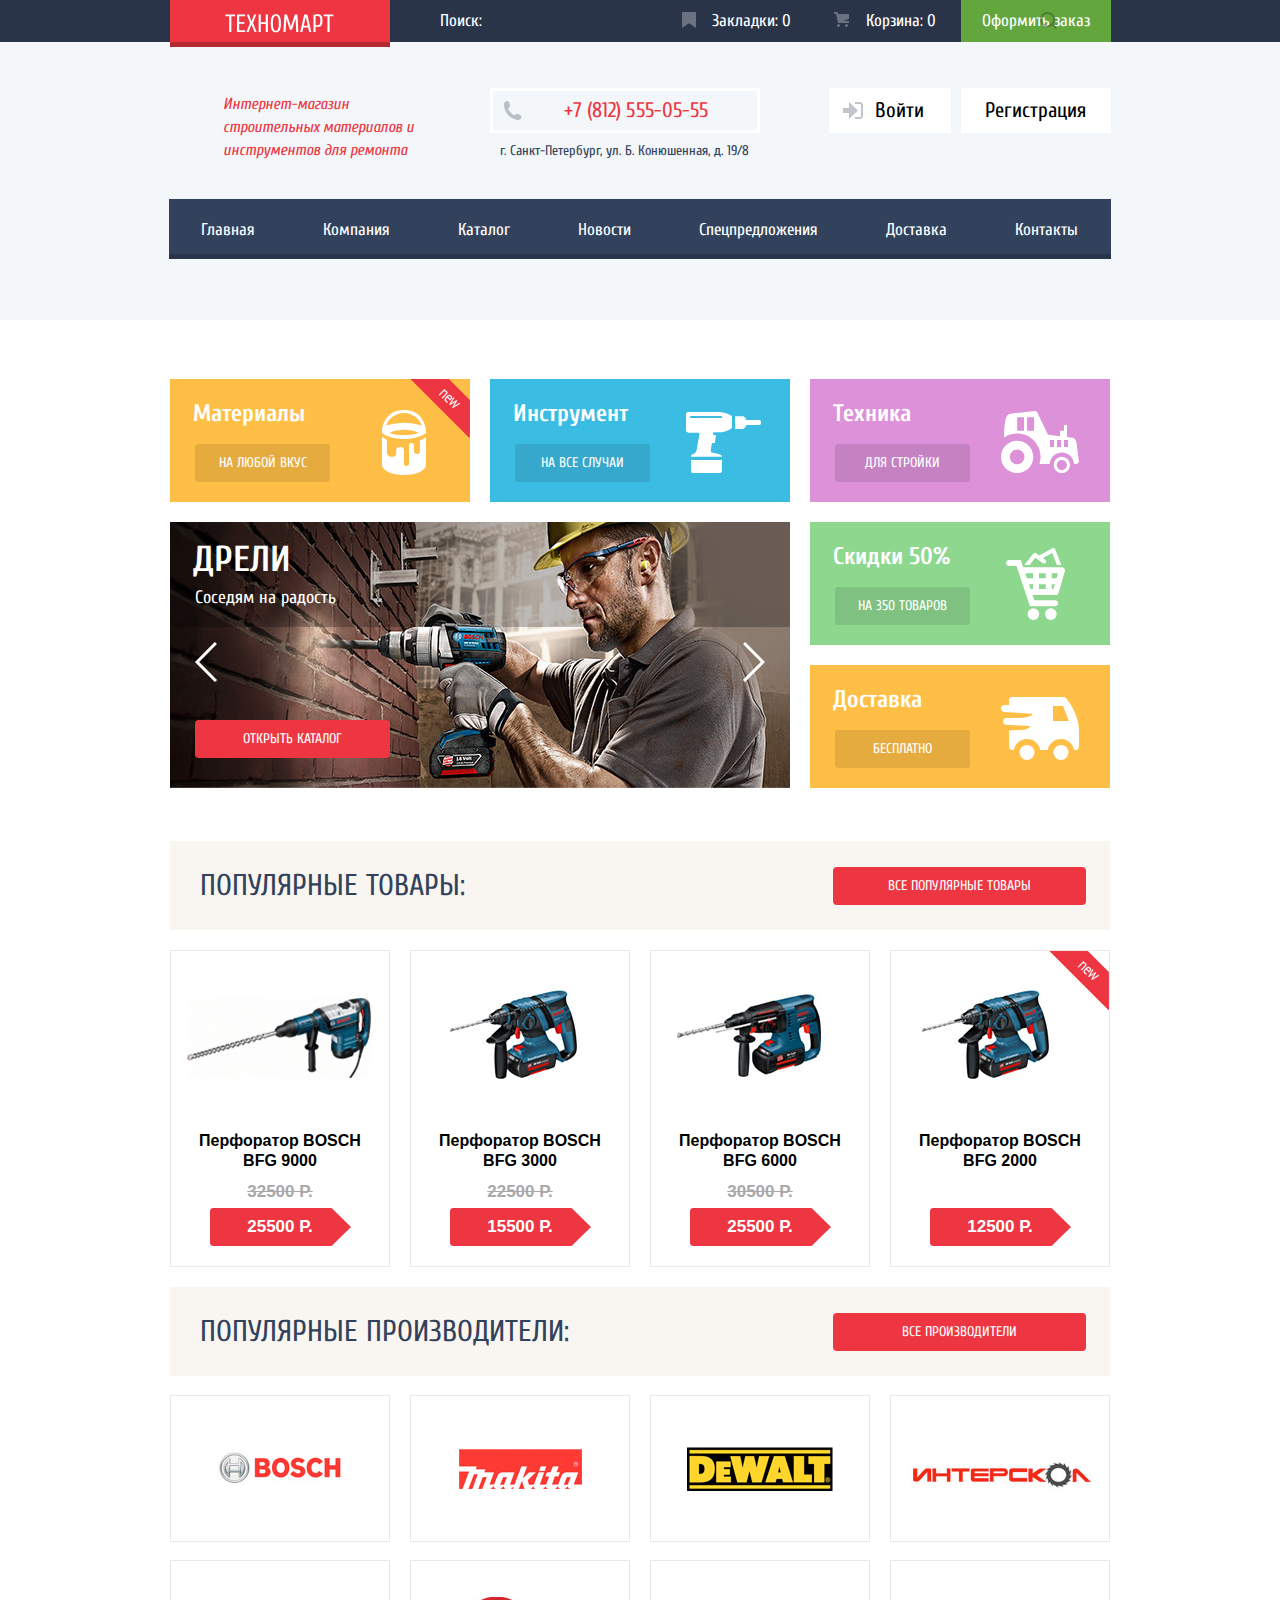
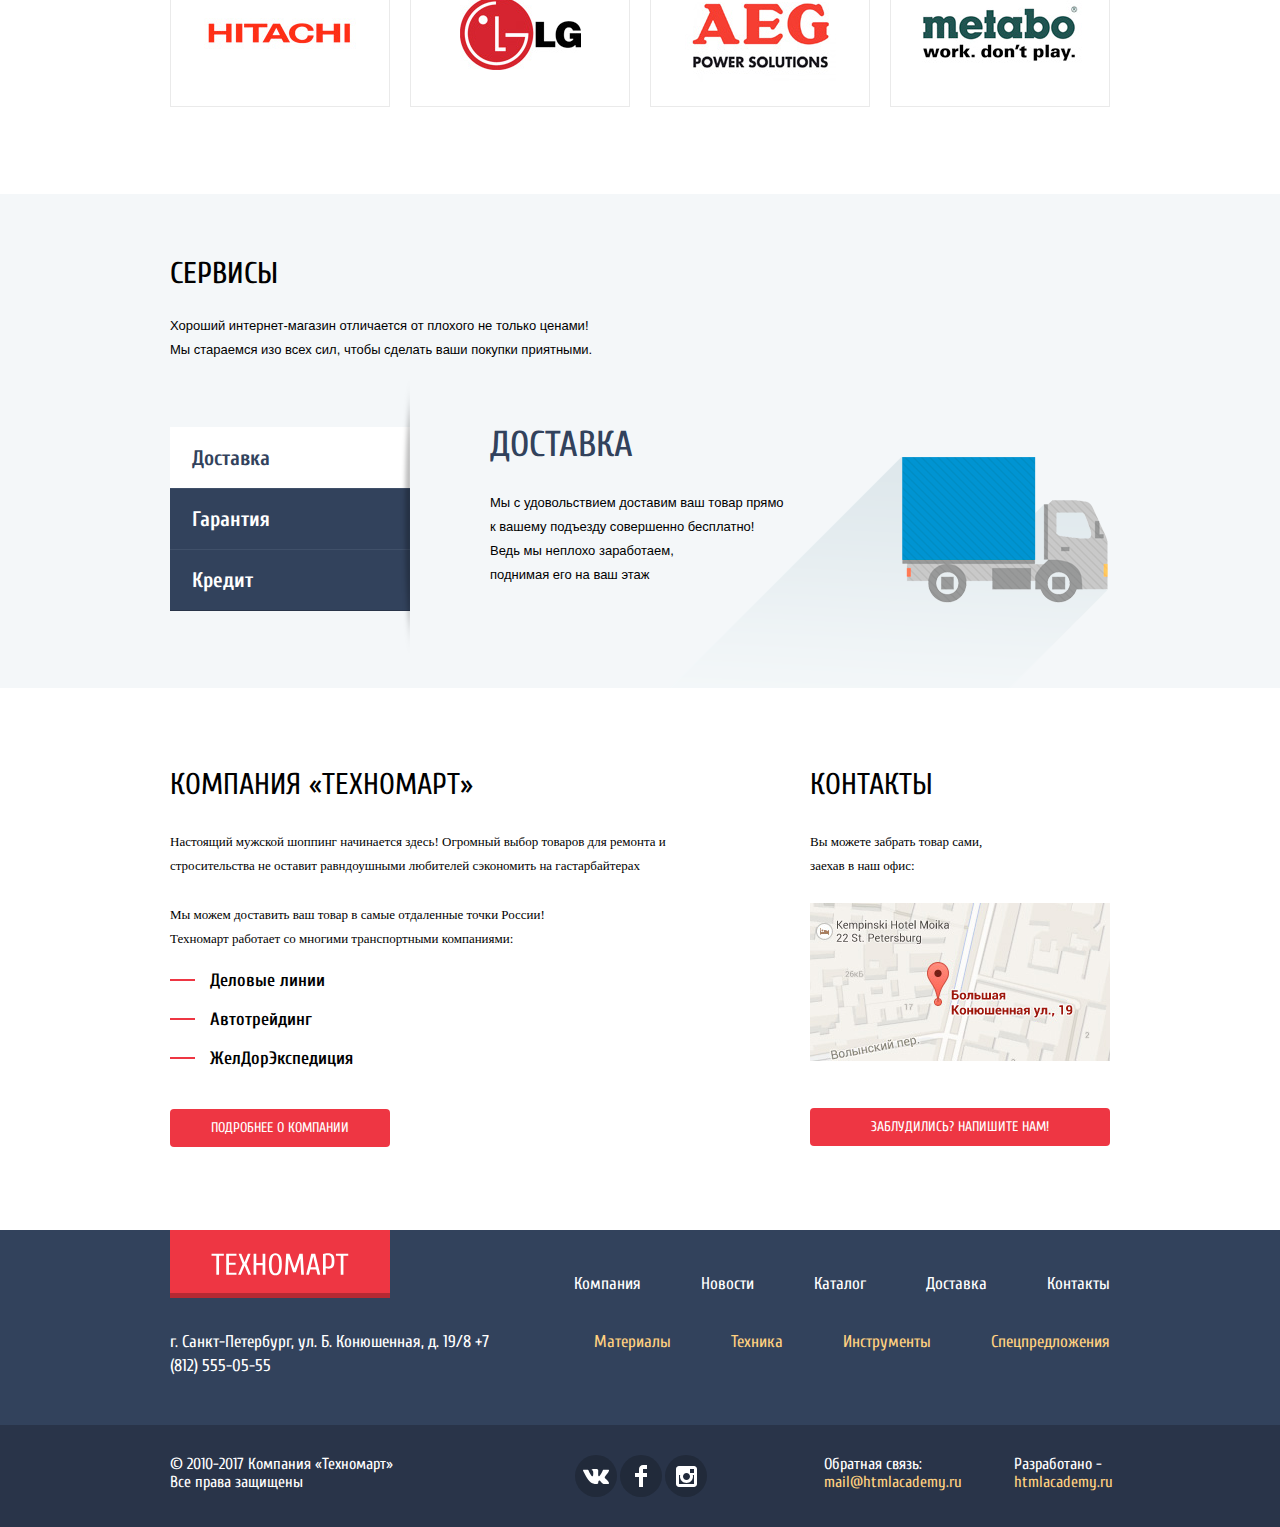
==== commit 2739ed6e: "100%" ====
--- a/index.html
+++ b/index.html
@@ -15,7 +15,8 @@
         <span class="logo">
           <img src="img/logo-name.svg" width="109" height="19" alt="Логотоп">
         </span>
-  		  <input type="text" class="search" name="search" value="Поиск:">
+  		  <input type="text" id="search" class="search" name="search" value="Поиск:">
+        <label for="search"></label>
 		    <a href="" class="bookmark">Закладки: 0</a>
         <a href="" class="basket">Корзина: 0</a>
   		  <a href="" class="checkout">Оформить заказ</a>
@@ -56,9 +57,18 @@
 			      <a href="" class="promo-block-button">НА ВСЕ СЛУЧАИ</a>
           </div>
           <div class="promo-block-item slider">
-          	<h3>ДРЕЛИ</h3>
-          	<p>Соседям на радость</p>
-			      <a href="catalog.html" class="red-button">ОТКРЫТЬ КАТАЛОГ</a>
+            <ul class="slider-items">
+              <li>
+                <h3>ДРЕЛИ</h3>
+                <p>Соседям на радость</p>
+                <a href="catalog.html" class="red-button">ОТКРЫТЬ КАТАЛОГ</a>
+              </li>
+              <li class="hidden">
+                <h3>ПЕРФОРАТОРЫ</h3>
+                <p>Настоящие мужские игрушки</p>
+                <a href="catalog.html" class="red-button">ОТКРЫТЬ КАТАЛОГ</a>
+              </li>
+            </ul>
           </div>
         </div>
         <div class="vertical-promo-block">
@@ -88,7 +98,7 @@
           <li class="catalog-item catalog-item-main">
             <span class="mark mark-new hidden">new</span>
             <div class="catalog-button">
-              <a href="" class="item-buy">Купить</a>
+              <a href="" class="item-buy buy-modal">Купить</a>
               <a href="" class="add-bookmark">В закладки</a>
             </div>
             <img src="img/hammer-drill-bosch-bfg-9000.jpg" width="218" height="170" alt="Перфоратор BOSCH BFG 9000">
@@ -99,7 +109,7 @@
           <li class="catalog-item catalog-item-main">
             <span class="mark mark-new hidden">new</span>
             <div class="catalog-button">
-              <a href="" class="item-buy">Купить</a>
+              <a href="" class="item-buy buy-modal">Купить</a>
               <a href="" class="add-bookmark">В закладки</a>
             </div>
             <img src="img/hammer-drill-bosch-bfg-3000.jpg" width="218" height="170" alt="Перфоратор BOSCH BFG 3000">
@@ -110,7 +120,7 @@
           <li class="catalog-item catalog-item-main">
             <span class="mark mark-new hidden">new</span>
             <div class="catalog-button">
-              <a href="" class="item-buy">Купить</a>
+              <a href="" class="item-buy buy-modal">Купить</a>
               <a href="" class="add-bookmark">В закладки</a>
             </div>
             <img src="img/hammer-drill-bosch-bfg-6000.jpg" width="218" height="170" alt="Перфоратор BOSCH BFG 6000">
@@ -121,7 +131,7 @@
           <li class="catalog-item catalog-item-main">
             <span class="mark mark-new">new</span>
             <div class="catalog-button">
-              <a href="" class="item-buy">Купить</a>
+              <a href="" class="item-buy buy-modal">Купить</a>
               <a href="" class="add-bookmark">В закладки</a>
             </div>
             <img src="img/hammer-drill-bosch-bfg-2000.jpg" width="218" height="170" alt="Перфоратор BOSCH BFG 2000">
@@ -434,6 +444,32 @@
         }
       }
     });
+
+    var buyBookmark = document.getElementsByClassName("buy-modal");
+
+    var cartPopup = document.querySelector(".add-cart");
+    var cartClose = cartPopup.querySelector(".close-window");
+
+    for (var i = 0; i < buyBookmark.length; i++) {
+      buyBookmark[i].addEventListener("click", function (evt) {
+        evt.preventDefault();
+        cartPopup.classList.add("modal-show");
+      });
+    }
+
+    cartClose.addEventListener("click", function (evt) {
+      evt.preventDefault();
+      cartPopup.classList.remove("modal-show");
+    });
+
+    window.addEventListener("keydown", function (evt) {
+      if (evt.keyCode === 27) {
+        if (cartPopup.classList.contains("modal-show")) {
+          evt.preventDefault();
+          cartPopup.classList.remove("modal-show");
+        }
+      }
+    });
   </script>
   </body>
 </html>
--- a/css/style.css
+++ b/css/style.css
@@ -131,7 +131,7 @@
 .search {
   position: relative;
   padding-left: 50px;
-  padding-right: 61px;
+  width: 220px;
   color: #fff;
 
   border: none;
@@ -140,12 +140,12 @@
   outline:none;
 }
 
-.search::before {
+.search + label::before {
   content: "";
 
   position: absolute;
-  top: 0px;
-  left: 20px;
+  top: 12px;
+  left: 1040px;
 
   width: 17px;
   height: 17px;
@@ -161,10 +161,19 @@
   background-color: #212a3a;
 }
 
+.search:hover + label::before {
+  opacity: 1;
+}
+
 .search:focus {
   color: #000;
 
   background-color: #fff;
+}
+
+.search:focus + label::before {
+  background-image: url(../img/icon-search-red.svg);
+  opacity: 1;
 }
 
 .bookmark,
@@ -866,17 +875,31 @@
   position: relative;
   width: 620px;
   height: 266px;
-  background-image: url(../img/slide-image.jpg);
-}
-
-.slider h3 {
+}
+
+.slider-items {
+  padding: 0px;
+  margin: 0px;
+}
+
+.slider-items li:first-child {
+  width: 620px;
+  height: 266px;
+   background-image: url(../img/slide-image.jpg);
+}
+
+.slider-items li:last-child {
+  background-image: url(../img/slide-image2.jpg);
+}
+
+.slider-items h3 {
   margin-bottom: 0px;
 
   font-size: 36px;
   line-height: 36px;
 }
 
-.slider p {
+.slider-items p {
   margin-top: 8px;
   margin-left: 25px;
   margin-bottom: 0px;
@@ -1811,14 +1834,48 @@
   border-bottom: 1px solid #ee3643;
 }
 
-.sort-dir + label{
-  border: none;
-}
-
-.sort-dir:hover + label {
-  border: none;
-
-  color: #000;
+.sort-up-dir + label,
+.sort-down-dir + label {
+    position: relative;
+}
+
+.sort-up-dir + label::before {
+  content: '';
+
+  position: absolute;
+  top: -2px;
+  left: -7px;
+
+  border: 6px solid transparent;
+  border-bottom: 10px solid rgba(0, 0, 0, 0.2);
+
+}
+
+.sort-down-dir + label::before {
+  content: '';
+
+  position: absolute;
+  top: 5px;
+  left: 5px;
+
+  border: 6px solid transparent;
+  border-top: 10px solid rgba(0, 0, 0, 0.2);
+}
+
+.sort-up-dir:hover + label::before {
+  border-bottom: 10px solid #000;
+}
+
+.sort-down-dir:hover + label::before {
+  border-top: 10px solid #000;
+}
+
+.sort-up-dir:checked + label::before {
+  border-bottom: 10px solid #ee3643;
+}
+
+.sort-down-dir:checked + label::before {
+  border-top: 10px solid #ee3643;
 }
 
 .paginator-items {
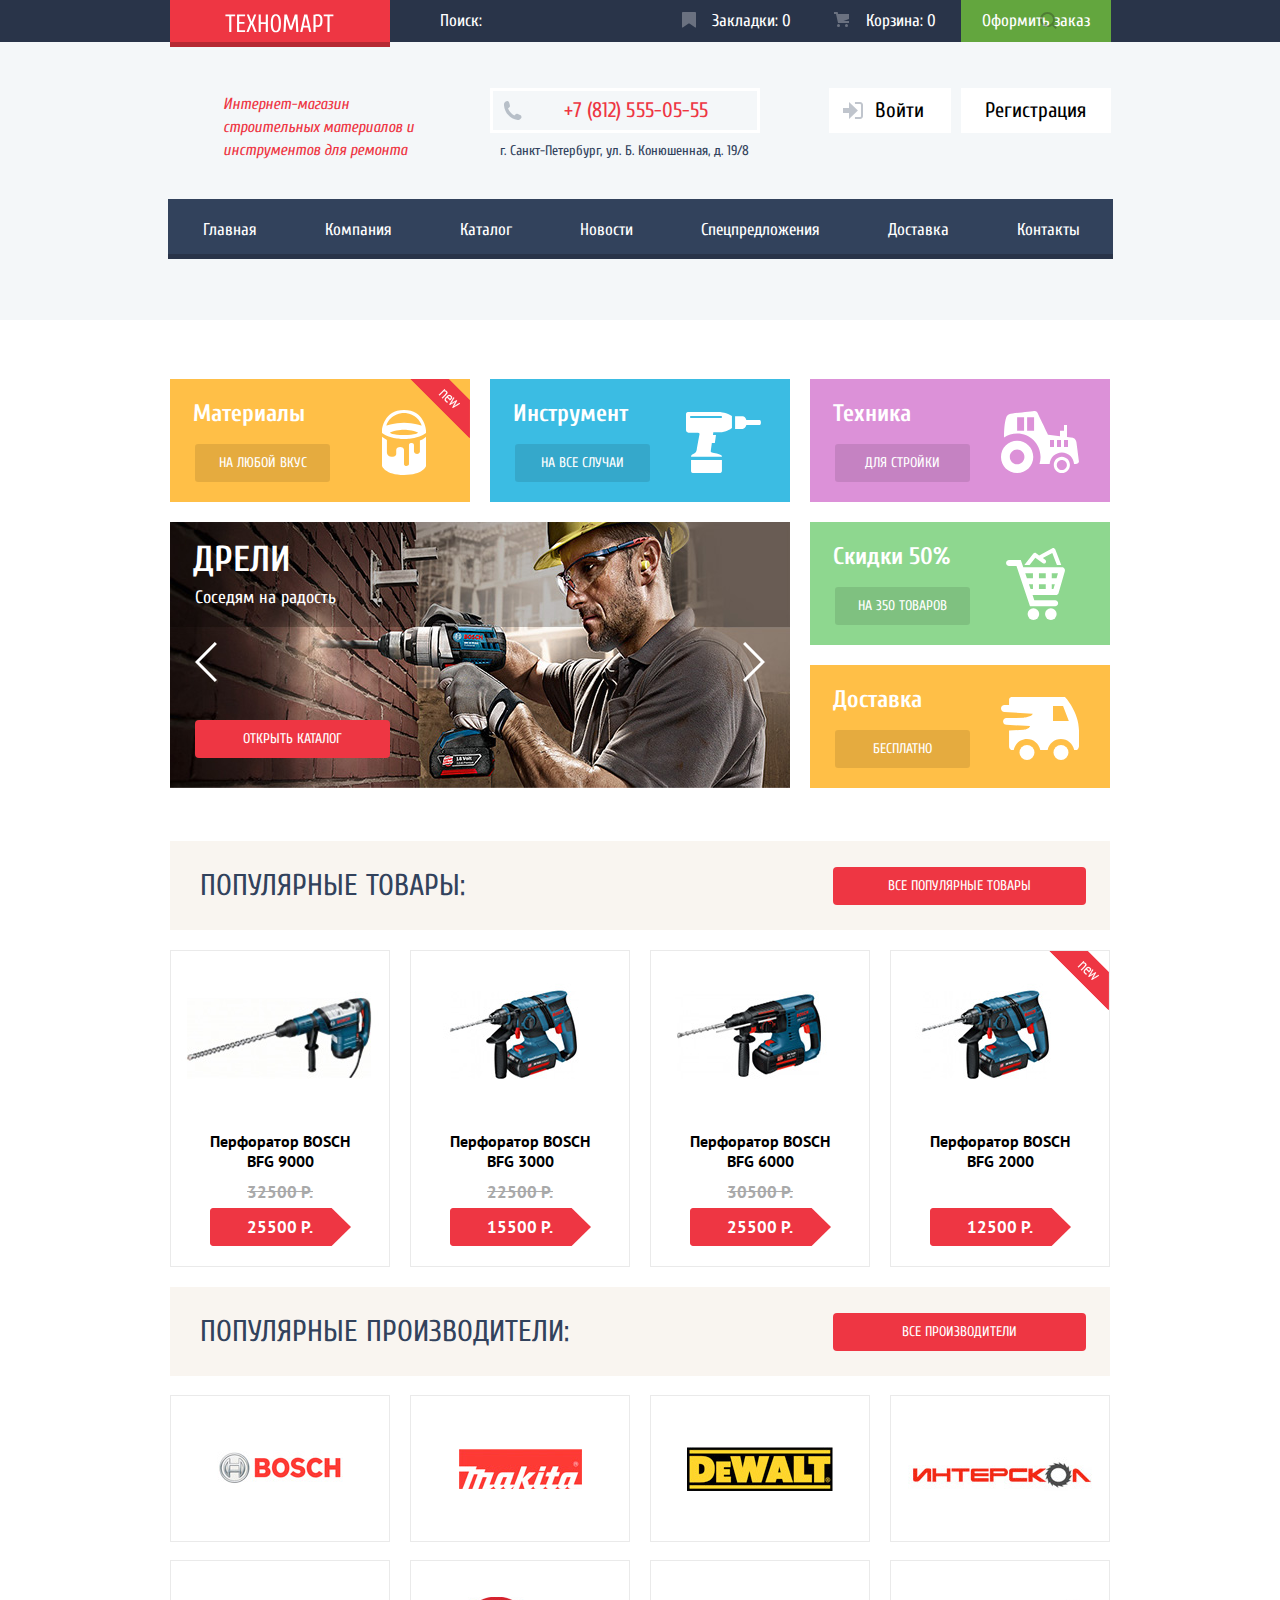
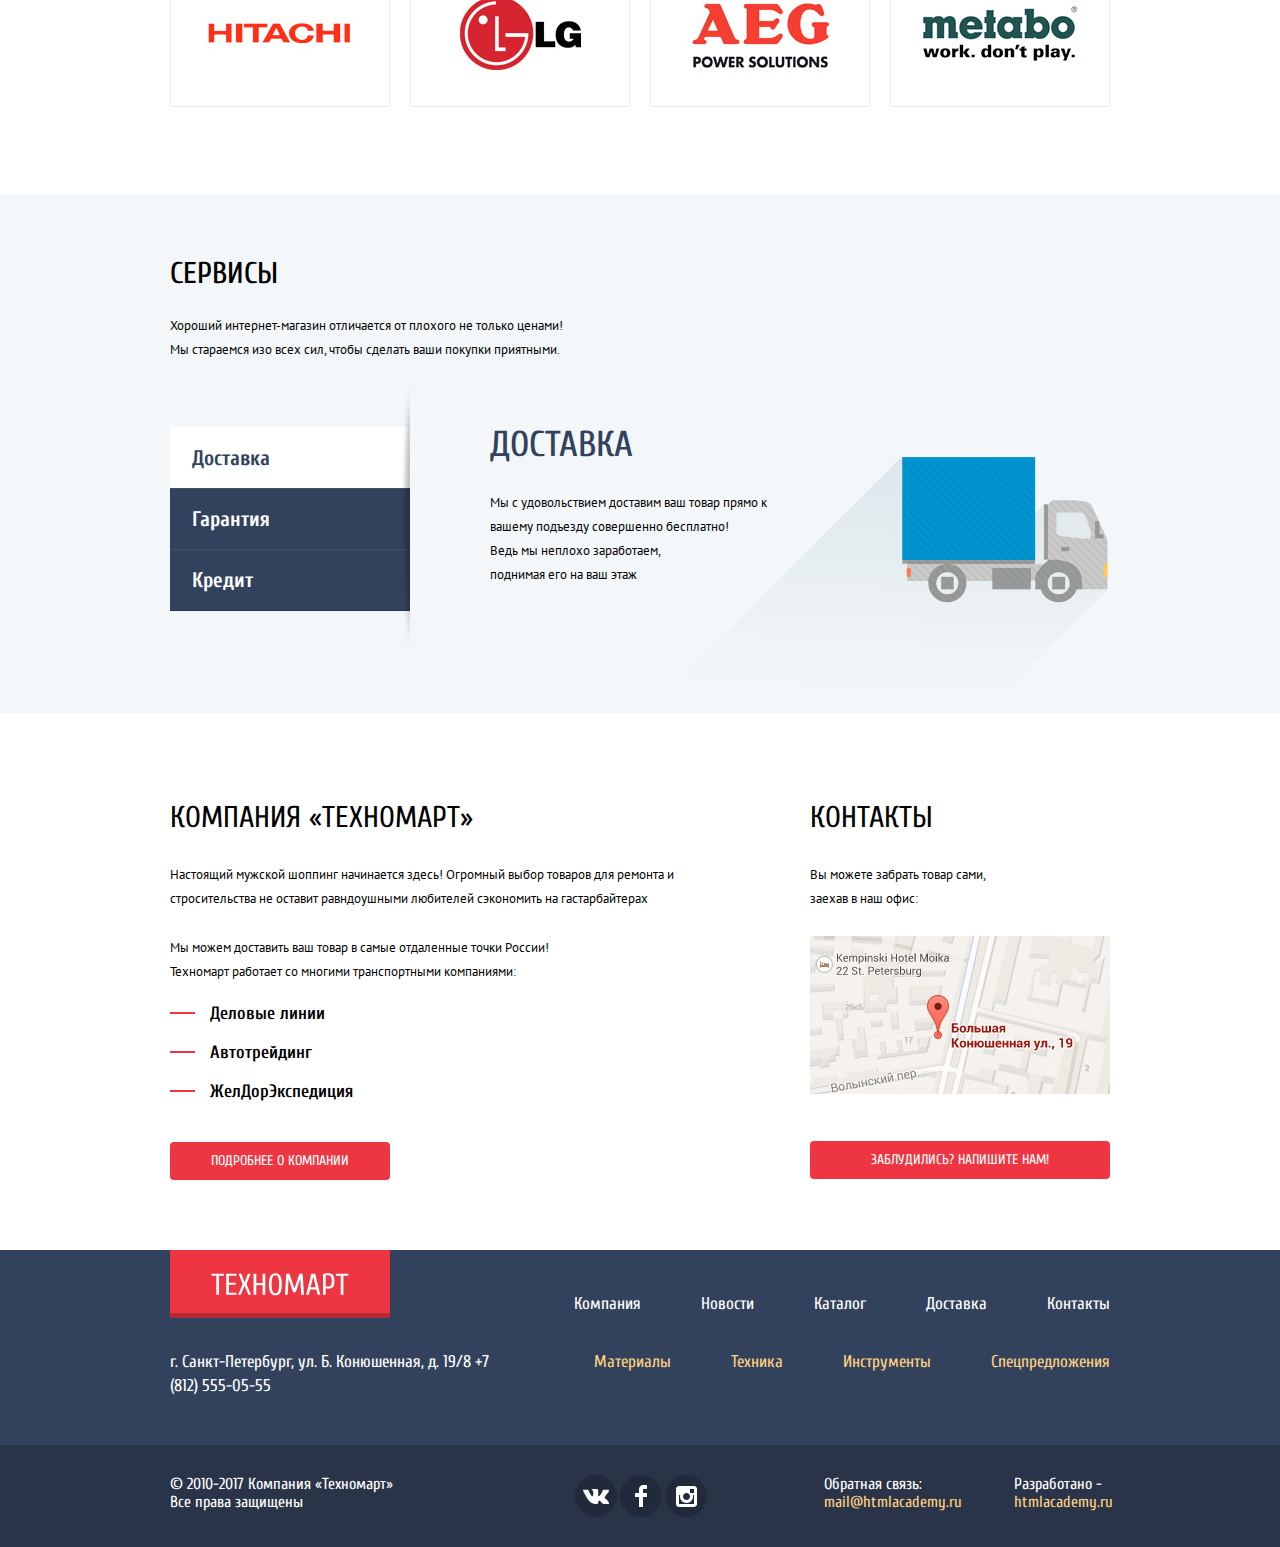
==== commit c3a074c5: "100%" ====
--- a/index.html
+++ b/index.html
@@ -1,26 +1,26 @@
 <!DOCTYPE html>
 <html lang="ru">
   <head>
-	  <meta charset="utf-8">
-	  <title>Техномарт</title>
-	  <meta name="description" content="Интернет-магазин строительных материалов и инструментов для ремонта">
+    <meta charset="utf-8">
+    <title>Техномарт</title>
+    <meta name="description" content="Интернет-магазин строительных материалов и инструментов для ремонта">
     <link href="https://fonts.googleapis.com/css?family=Cuprum:400,400i,700&display=swap&subset=cyrillic" rel="stylesheet">
     <link href="https://fonts.googleapis.com/css?family=PT+Sans:400,700&display=swap&subset=cyrillic" rel="stylesheet">
     <link href="css/normalize.css" rel="stylesheet">
     <link href="css/style.css" rel="stylesheet">
   </head>
   <body>
-  	<header class="header">
-  	  <div class="top-menu">
+    <header class="header">
+      <div class="top-menu">
         <span class="logo">
           <img src="img/logo-name.svg" width="109" height="19" alt="Логотоп">
         </span>
-  		  <input type="text" id="search" class="search" name="search" value="Поиск:">
+        <input type="text" id="search" class="search" name="search" value="Поиск:">
         <label for="search"></label>
-		    <a href="" class="bookmark">Закладки: 0</a>
+        <a href="" class="bookmark">Закладки: 0</a>
         <a href="" class="basket">Корзина: 0</a>
-  		  <a href="" class="checkout">Оформить заказ</a>
-  	  </div>
+        <a href="" class="checkout">Оформить заказ</a>
+    </div>
       <div class="middle-menu">
         <h1>Интернет-магазин строительных материалов и инструментов для ремонта</h1>
         <div class="phone-address">
@@ -30,9 +30,9 @@
         <a href="" class="sign-in">Войти</a>
         <a href="" class="registration">Регистрация</a>
       </div>
-  		<nav class="main-navigation">
-  		  <ul class="site-navigation">
-          <li class="current-page">Главная</li>
+      <nav class="main-navigation">
+        <ul class="site-navigation">
+          <li><a>Главная</a></li>
           <li><a href="">Компания</a></li>
           <li><a href="catalog.html">Каталог</a></li>
           <li><a href="">Новости</a></li>
@@ -40,21 +40,21 @@
           <li><a href="">Доставка</a></li>
           <li><a href="">Контакты</a></li>
         </ul>
-  		</nav>
-  	</header>
-  	<main class="main-content">
+      </nav>
+    </header>
+    <main class="main-content">
       <section class="promo-block">
         <h2 class="hidden">Промо-блок</h2>
         <div class="horizontal-promo-block">
           <div class="promo-block-item materials">
             <span class="mark mark-new">new</span>
             <h3>Материалы</h3>
-			      <a href="" class="promo-block-button">НА ЛЮБОЙ ВКУС</a>
-		      </div>
+            <a href="" class="promo-block-button">НА ЛЮБОЙ ВКУС</a>
+        </div>
           <div class="promo-block-item instruments">
             <span class="mark mark-new hidden">new</span>
-          	<h3>Инструмент</h3>
-			      <a href="" class="promo-block-button">НА ВСЕ СЛУЧАИ</a>
+            <h3>Инструмент</h3>
+            <a href="" class="promo-block-button">НА ВСЕ СЛУЧАИ</a>
           </div>
           <div class="promo-block-item slider">
             <ul class="slider-items">
@@ -72,28 +72,28 @@
           </div>
         </div>
         <div class="vertical-promo-block">
-		      <div class="promo-block-item technics">
-          	<span class="mark mark-new hidden">new</span>
-          	<h3>Техника</h3>
-			      <a href="" class="promo-block-button">ДЛЯ СТРОЙКИ</a>
+          <div class="promo-block-item technics">
+            <span class="mark mark-new hidden">new</span>
+            <h3>Техника</h3>
+            <a href="" class="promo-block-button">ДЛЯ СТРОЙКИ</a>
           </div>
           <div class="promo-block-item sale">
-          	<span class="mark mark-new hidden">new</span>
-          	<h3>Скидки 50%</h3>
-			      <a href="" class="promo-block-button">НА 350 ТОВАРОВ</a>
+            <span class="mark mark-new hidden">new</span>
+            <h3>Скидки 50%</h3>
+            <a href="" class="promo-block-button">НА 350 ТОВАРОВ</a>
           </div>
           <div class="promo-block-item delivery">
-          	<span class="mark mark-new hidden">new</span>
-          	<h3>Доставка</h3>
-			      <a href="" class="promo-block-button">БЕСПЛАТНО</a>
-          </div>
-        </div>
-      </section>
-  	  <section class="popular">
+            <span class="mark mark-new hidden">new</span>
+            <h3>Доставка</h3>
+            <a href="" class="promo-block-button">БЕСПЛАТНО</a>
+          </div>
+        </div>
+      </section>
+      <section class="popular">
         <div class="popular-block">
-      	  <h2>Популярные товары:</h2>
+          <h2>Популярные товары:</h2>
           <a href="" class="red-button">Все популярные товары</a>
-      	</div>
+        </div>
         <ul class="catalog-items">
           <li class="catalog-item catalog-item-main">
             <span class="mark mark-new hidden">new</span>
@@ -142,10 +142,10 @@
         </ul>
       </section>
       <section class="popular">
-      	<div class="popular-block">
-      	  <h2>Популярные производители:</h2>
+        <div class="popular-block">
+          <h2>Популярные производители:</h2>
           <a href="" class="red-button">Все производители</a>
-      	</div>
+        </div>
         <ul class="popular-manufacturer-items">
           <li class="popular-manufacturer-item">
             <a href="">
@@ -190,8 +190,8 @@
         </ul>
       </section>
       <section class="service">
-		    <div class="service-block">
-      	  <h2>Сервисы</h2>
+        <div class="service-block">
+          <h2>Сервисы</h2>
           <p>Хороший интернет-магазин отличается от плохого не только ценами!</p>
           <p>Мы стараемся изо всех сил, чтобы сделать ваши покупки приятными.</p>
         </div>
@@ -226,87 +226,87 @@
           </ul>
         </div>
       </section>
-  	  <section class="company">
-  	  	<h2 class="hidden">О компании</h2>
-  	  	<section class="info-for-company">
-  	  	  <h3>Компания «Техномарт»</h3>
-  	  	  <p>
-  	  	    Настоящий мужской шоппинг начинается здесь! Огромный выбор товаров для ремонта и
-  	  	    стросительства не оставит равндоушными любителей сэкономить на гастарбайтерах
-  	  	  </p>
-  	  	  <p>
-  	  	    Мы можем доставить ваш товар в самые отдаленные точки России!
-  	  	    Техномарт работает со многими транспортными компаниями:
-  	  	  </p>
-  	  	  <ul>
-  	  	    <li>Деловые линии</li>
-  	  	    <li>Автотрейдинг</li>
-  	  	    <li>ЖелДорЭкспедиция</li>
-  	  	  </ul>
-  	  	  <a href="" class="red-button">Подробнее о компании</a>
-  	  	</section>
-  	  	<section class="contacts">
-  	  	  <h3>Контакты</h3>
-  	  	  <p>
-  	  	    Вы можете забрать товар сами,
-  	  	    заехав в наш офис:
-  	  	  </p>
-  	  	  <a href="" class="map-link">
-  	  	  	<img src="img/small-map.jpg" width="300" height="158" alt="Местонахождение компании на карте">
-  	  	  </a>
-  	  	  <a href="" class="red-button help-link">Заблудились? Напишите нам!</a>
-  	  	</section>
-  	  </section>
-  	</main>
-  	<footer class="footer">
-  	  <section class="top-footer">
-  	    <span class="logo">
+      <section class="company">
+        <h2 class="hidden">О компании</h2>
+        <section class="info-for-company">
+          <h3>Компания «Техномарт»</h3>
+          <p>
+            Настоящий мужской шоппинг начинается здесь! Огромный выбор товаров для ремонта и
+            стросительства не оставит равндоушными любителей сэкономить на гастарбайтерах
+          </p>
+          <p>
+            Мы можем доставить ваш товар в самые отдаленные точки России!
+            Техномарт работает со многими транспортными компаниями:
+          </p>
+          <ul>
+            <li>Деловые линии</li>
+            <li>Автотрейдинг</li>
+            <li>ЖелДорЭкспедиция</li>
+          </ul>
+          <a href="" class="red-button">Подробнее о компании</a>
+        </section>
+        <section class="contacts">
+          <h3>Контакты</h3>
+          <p>
+            Вы можете забрать товар сами,
+            заехав в наш офис:
+          </p>
+          <a href="" class="map-link">
+            <img src="img/small-map.jpg" width="300" height="158" alt="Местонахождение компании на карте">
+          </a>
+          <a href="" class="red-button help-link">Заблудились? Напишите нам!</a>
+        </section>
+      </section>
+    </main>
+    <footer class="footer">
+      <section class="top-footer">
+        <span class="logo">
          <img src="img/logo-name.svg" width="138" height="23" alt="Логотоп">
         </span>
-		    <ul class="link-items">
-		      <li class="link-item">
-		  	    <a href="">Компания</a>
-		      </li>
-		      <li class="link-item">
-		  	    <a href="">Новости</a>
-		      </li>
-		      <li class="link-item">
+        <ul class="link-items">
+          <li class="link-item">
+            <a href="">Компания</a>
+          </li>
+          <li class="link-item">
+            <a href="">Новости</a>
+          </li>
+          <li class="link-item">
             <a href="catalog.html">Каталог</a>
-		      </li>
-		      <li class="link-item">
-		  	    <a href="">Доставка</a>
-		      </li>
-		      <li class="link-item">
-		  	    <a href="">Контакты</a>
-		      </li>
-		    </ul>
+          </li>
+          <li class="link-item">
+            <a href="">Доставка</a>
+          </li>
+          <li class="link-item">
+            <a href="">Контакты</a>
+          </li>
+        </ul>
       </section>
       <section class="middle-footer">
-      	<address>
+        <address>
           г. Санкт-Петербург, ул. Б. Конюшенная, д. 19/8
           +7 (812) 555-05-55
         </address>
         <ul class="link-items">
-		      <li class="link-item">
-		  	    <a href="">Материалы</a>
-		      </li>
-		      <li class="link-item">
-		  	    <a href="">Техника</a>
-		      </li>
-		      <li class="link-item">
-		  	    <a href="">Инструменты</a>
-		      </li>
-		      <li class="link-item">
-		  	    <a href="">Спецпредложения</a>
-		      </li>
-		    </ul>
+          <li class="link-item link-item-color">
+            <a href="">Материалы</a>
+          </li>
+          <li class="link-item link-item-color">
+            <a href="">Техника</a>
+          </li>
+          <li class="link-item link-item-color">
+            <a href="">Инструменты</a>
+          </li>
+          <li class="link-item link-item-color">
+            <a href="">Спецпредложения</a>
+          </li>
+        </ul>
       </section>
       <div class="footer-container">
-      	<section class="bottom-footer">
-      	  <p>
-      	    © 2010-2017 Компания «Техномарт»
+        <section class="bottom-footer">
+          <p>
+            © 2010-2017 Компания «Техномарт»
             Все права защищены
-      	  </p>
+          </p>
           <ul class="socials-items">
             <li class="solcials-item">
               <a href="" class="socials-link-vk" title="Вконтакте"></a>
@@ -318,15 +318,15 @@
               <a href="" class="socials-link-instagram" title="Инстаграм"></a>
             </li>
           </ul>
-      	  <p>
-      	    Обратная связь: <a href="mailto:mail@htmlacademy.ru">mail@htmlacademy.ru</a>
-      	  </p>
-      	  <p>
+          <p>
+            Обратная связь: <a href="mailto:mail@htmlacademy.ru">mail@htmlacademy.ru</a>
+          </p>
+          <p>
             Разработано - <a href="https://htmlacademy.ru/intensive/htmlcss">htmlacademy.ru</a>
-      	  </p>
+          </p>
         </section>
       </div>
-  	</footer>
+    </footer>
     <!-- скрытые элементы -->
     <section class="modal map">
       <h2 class="hidden">Как до нас добраться</h2>
@@ -351,125 +351,14 @@
           <input id="user-email" type="text" name="user-email" placeholder="email@example.com">
         </p>
         <p>
-          <label for="comment">Текст письма:</label>
-          <textarea id="comment" rows="6" cols="84 name="comment" placeholder="В свободной форме"></textarea>
+          <label for="free-text">Текст письма:</label>
+          <textarea id="free-text" rows="6" cols="84" name="free-text" placeholder="В свободной форме"></textarea>
         </p>
         <div class="button-container">
           <button type="submit" class="red-button">Отправить</button>
         </div>
       </form>
     </section>
-  <script type="text/javascript">
-    var link = document.querySelector(".help-link");
-
-    var popup = document.querySelector(".letter");
-    var close = popup.querySelector(".close-window");
-
-    var form = popup.querySelector("form");
-    var user = popup.querySelector("[name=user-name]");
-    var email = popup.querySelector("[name=user-email]");
-    var comment = popup.querySelector("[name=comment]")
-
-    var isStorageSupport = true;
-    var storage = "";
-
-    try {
-      storage = localStorage.getItem("user-name");
-    } catch (err) {
-      isStorageSupport = false;
-    }
-
-    link.addEventListener("click", function (evt) {
-      evt.preventDefault();
-      popup.classList.add("modal-show")
-      ;
-      if (storage) {
-        user.value = storage;
-        email.focus();
-      } else {
-        user.focus();
-      }
-    });
-
-    close.addEventListener("click", function (evt) {
-      evt.preventDefault();
-      popup.classList.remove("modal-show");
-      popup.classList.remove("modal-error");
-    });
-
-    form.addEventListener("submit", function (evt) {
-      if (!user.value || !email.value || !comment.value) {
-        evt.preventDefault();
-        alert("Необходимо заполнить имя и электронную почту");
-        popup.classList.remove("modal-error");
-        popup.offsetWidth = popup.offsetWidth;
-        popup.classList.add("modal-error");
-      } else {
-        if (isStorageSupport) {
-          localStorage.setItem("user-name", user.value);
-        }
-      }
-    });
-
-    window.addEventListener("keydown", function (evt) {
-      if (evt.keyCode === 27) {
-        evt.preventDefault();
-        if (popup.classList.contains("modal-show")) {
-          popup.classList.remove("modal-show");
-          popup.classList.remove("modal-error");
-        }
-      }
-    });
-
-    var mapLink = document.querySelector(".map-link");
-
-    var mapPopup = document.querySelector(".map");
-    var mapClose = mapPopup.querySelector(".close-window");
-
-    mapLink.addEventListener("click", function (evt) {
-      evt.preventDefault();
-      mapPopup.classList.add("modal-show");
-    });
-
-    mapClose.addEventListener("click", function (evt) {
-      evt.preventDefault();
-      mapPopup.classList.remove("modal-show");
-    });
-
-    window.addEventListener("keydown", function (evt) {
-      if (evt.keyCode === 27) {
-        if (mapPopup.classList.contains("modal-show")) {
-          evt.preventDefault();
-          mapPopup.classList.remove("modal-show");
-        }
-      }
-    });
-
-    var buyBookmark = document.getElementsByClassName("buy-modal");
-
-    var cartPopup = document.querySelector(".add-cart");
-    var cartClose = cartPopup.querySelector(".close-window");
-
-    for (var i = 0; i < buyBookmark.length; i++) {
-      buyBookmark[i].addEventListener("click", function (evt) {
-        evt.preventDefault();
-        cartPopup.classList.add("modal-show");
-      });
-    }
-
-    cartClose.addEventListener("click", function (evt) {
-      evt.preventDefault();
-      cartPopup.classList.remove("modal-show");
-    });
-
-    window.addEventListener("keydown", function (evt) {
-      if (evt.keyCode === 27) {
-        if (cartPopup.classList.contains("modal-show")) {
-          evt.preventDefault();
-          cartPopup.classList.remove("modal-show");
-        }
-      }
-    });
-  </script>
+  <script src="js/compress.js"></script>
   </body>
 </html>
--- a/css/style.css
+++ b/css/style.css
@@ -31,13 +31,21 @@
 }
 
 .logo {
-  display: flex;
-  justify-content: center;
-  align-items: center;
+  display: -webkit-box;
+  display: -ms-flexbox;
+  display: flex;
+  -webkit-box-pack: center;
+      -ms-flex-pack: center;
+          justify-content: center;
+  -webkit-box-align: center;
+      -ms-flex-align: center;
+          align-items: center;
   min-width: 220px;
   min-height: 47px;
 
-  box-shadow: inset 0px -5px 0 0 rgba(0, 0, 0, 0.24);
+  -webkit-box-shadow: inset 0px -5px 0 0 rgba(0, 0, 0, 0.24);
+
+          box-shadow: inset 0px -5px 0 0 rgba(0, 0, 0, 0.24);
   background-color: #ee3643;
 }
 
@@ -62,7 +70,9 @@
 
   white-space: nowrap;
 
-  clip-path: inset(100%);
+  -webkit-clip-path: inset(100%);
+
+          clip-path: inset(100%);
   clip: rect(0 0 0 0);
   overflow: hidden;
 }
@@ -84,9 +94,15 @@
 }
 
 .red-button {
-  display: flex;
-  justify-content: center;
-  align-items: center;
+  display: -webkit-box;
+  display: -ms-flexbox;
+  display: flex;
+  -webkit-box-pack: center;
+      -ms-flex-pack: center;
+          justify-content: center;
+  -webkit-box-align: center;
+      -ms-flex-align: center;
+          align-items: center;
   width: 195px;
   height: 38px;
 
@@ -108,17 +124,28 @@
 
 /* Стили шапки сайта */
 .header {
-  display: flex;
-  flex-direction: column;
-  align-items: center;
+  display: -webkit-box;
+  display: -ms-flexbox;
+  display: flex;
+  -webkit-box-orient: vertical;
+  -webkit-box-direction: normal;
+      -ms-flex-direction: column;
+          flex-direction: column;
+  -webkit-box-align: center;
+      -ms-flex-align: center;
+          align-items: center;
   min-height: 320px;
 
   background-color: #f4f7f9;
 }
 
 .top-menu {
-  display: flex;
-  justify-content: center;
+  display: -webkit-box;
+  display: -ms-flexbox;
+  display: flex;
+  -webkit-box-pack: center;
+      -ms-flex-pack: center;
+          justify-content: center;
   width: 100%;
   height: 42px;
   margin-bottom: 46px;
@@ -179,9 +206,15 @@
 .bookmark,
 .basket,
 .checkout {
-  display: flex;
-  justify-content: center;
-  align-items: center;
+  display: -webkit-box;
+  display: -ms-flexbox;
+  display: flex;
+  -webkit-box-pack: center;
+      -ms-flex-pack: center;
+          justify-content: center;
+  -webkit-box-align: center;
+      -ms-flex-align: center;
+          align-items: center;
 
   color: #ffffff;
 }
@@ -275,8 +308,12 @@
 }
 
 .middle-menu {
-  display: flex;
-  justify-content: center;
+  display: -webkit-box;
+  display: -ms-flexbox;
+  display: flex;
+  -webkit-box-pack: center;
+      -ms-flex-pack: center;
+          justify-content: center;
   margin-bottom: 36px;
 }
 
@@ -289,16 +326,27 @@
 }
 
 .phone-address {
-  display: flex;
-  flex-direction: column;
+  display: -webkit-box;
+  display: -ms-flexbox;
+  display: flex;
+  -webkit-box-orient: vertical;
+  -webkit-box-direction: normal;
+      -ms-flex-direction: column;
+          flex-direction: column;
   margin-right: 69px;
 }
 
 .phone-number {
   position: relative;
-  display: flex;
-  justify-content: center;
-  align-items: center;
+  display: -webkit-box;
+  display: -ms-flexbox;
+  display: flex;
+  -webkit-box-pack: center;
+      -ms-flex-pack: center;
+          justify-content: center;
+  -webkit-box-align: center;
+      -ms-flex-align: center;
+          align-items: center;
   width: 264px;
   height: 39px;
 
@@ -350,17 +398,27 @@
 
 .sign-in {
   position: relative;
-  display: flex;
-  align-items: center;
+  display: -webkit-box;
+  display: -ms-flexbox;
+  display: flex;
+  -webkit-box-align: center;
+      -ms-flex-align: center;
+          align-items: center;
   margin-right: 10px;
   padding-left: 46px;
   padding-right: 27px;
 }
 
 .registration {
-  display: flex;
-  justify-content: center;
-  align-items: center;
+  display: -webkit-box;
+  display: -ms-flexbox;
+  display: flex;
+  -webkit-box-pack: center;
+      -ms-flex-pack: center;
+          justify-content: center;
+  -webkit-box-align: center;
+      -ms-flex-align: center;
+          align-items: center;
   width: 150px;
 }
 
@@ -400,15 +458,24 @@
 }
 
 .profile-container {
-  display: flex;
-  flex-direction: column;
+  display: -webkit-box;
+  display: -ms-flexbox;
+  display: flex;
+  -webkit-box-orient: vertical;
+  -webkit-box-direction: normal;
+      -ms-flex-direction: column;
+          flex-direction: column;
 
   color: #000;
 }
 
 .profile-container-items {
-  display: flex;
-  align-items: center;
+  display: -webkit-box;
+  display: -ms-flexbox;
+  display: flex;
+  -webkit-box-align: center;
+      -ms-flex-align: center;
+          align-items: center;
   width: 280px;
   height: 45px;
 
@@ -477,8 +544,11 @@
 
 
 .profile-items {
-  display: flex;
-  flex-wrap: wrap;
+  display: -webkit-box;
+  display: -ms-flexbox;
+  display: flex;
+  -ms-flex-wrap: wrap;
+      flex-wrap: wrap;
   margin: 0px;
   margin-top: 6px;
   padding: 0px;
@@ -511,6 +581,8 @@
 }
 
 .main-navigation {
+  display: -webkit-box;
+  display: -ms-flexbox;
   display: flex;
   min-width: 940px;
   height: 60px;
@@ -519,24 +591,25 @@
   line-height: 17px;
 
   background-color: #32425c;
-  box-shadow: inset 0px -5px 0 0 #293449;
+  -webkit-box-shadow: inset 0px -5px 0 0 #293449;
+          box-shadow: inset 0px -5px 0 0 #293449;
 }
 
 .site-navigation {
-  display: flex;
-  flex-wrap: wrap;
-  align-items: center;
+  display: -webkit-box;
+  display: -ms-flexbox;
+  display: flex;
+  -ms-flex-wrap: wrap;
+      flex-wrap: wrap;
+  -webkit-box-align: center;
+      -ms-flex-align: center;
+          align-items: center;
   margin: 0px;
   padding: 0px;
 }
 
-.current-page {
-  padding-left: 32px;
-  padding-right: 33px;
-}
-
 .site-navigation a {
-  padding-top: 21px;
+  padding-top: 20px;
   padding-bottom: 20px;
   padding-right: 33px;
   padding-left: 33px;
@@ -558,16 +631,27 @@
 /* Стили подвала сайта */
 
 .footer {
-  display: flex;
-  flex-direction: column;
-  align-items: center;
+  display: -webkit-box;
+  display: -ms-flexbox;
+  display: flex;
+  -webkit-box-orient: vertical;
+  -webkit-box-direction: normal;
+      -ms-flex-direction: column;
+          flex-direction: column;
+  -webkit-box-align: center;
+      -ms-flex-align: center;
+          align-items: center;
 
   background-color: #32425c;
 }
 
 .top-footer {
-  display: flex;
-  justify-content: space-between;
+  display: -webkit-box;
+  display: -ms-flexbox;
+  display: flex;
+  -webkit-box-pack: justify;
+      -ms-flex-pack: justify;
+          justify-content: space-between;
   width: 940px;
   margin-bottom: 32px;
 }
@@ -578,8 +662,11 @@
 }
 
 .link-items {
-  display: flex;
-  flex-wrap: wrap;
+  display: -webkit-box;
+  display: -ms-flexbox;
+  display: flex;
+  -ms-flex-wrap: wrap;
+      flex-wrap: wrap;
   padding-left: 0px;
   margin: 0px;
   margin-top: 42px;
@@ -589,13 +676,21 @@
   margin-right: 60px;
 }
 
+.link-item-color a {
+  color: #ffd180;
+}
+
 .link-item:nth-child(5) {
   margin-right: 0px;
 }
 
 .middle-footer {
-  display: flex;
-  justify-content: space-between;
+  display: -webkit-box;
+  display: -ms-flexbox;
+  display: flex;
+  -webkit-box-pack: justify;
+      -ms-flex-pack: justify;
+          justify-content: space-between;
   width: 940px;
   margin-bottom: 53px;
 }
@@ -611,10 +706,6 @@
   margin: 0px;
 }
 
-.middle-footer .link-item a{
-  color: #ffd180;
-}
-
 .middle-footer .link-item:nth-child(4n) {
   margin-right: 0px;
 }
@@ -628,16 +719,24 @@
 }
 
 .footer-container {
-  display: flex;
-  justify-content: center;
+  display: -webkit-box;
+  display: -ms-flexbox;
+  display: flex;
+  -webkit-box-pack: center;
+      -ms-flex-pack: center;
+          justify-content: center;
   width: 100%;
 
   background-color: #293449;
 }
 
 .bottom-footer {
-  display: flex;
-  justify-content: space-between;
+  display: -webkit-box;
+  display: -ms-flexbox;
+  display: flex;
+  -webkit-box-pack: justify;
+      -ms-flex-pack: justify;
+          justify-content: space-between;
   width: 940px;
   padding: 30px 0px;
 }
@@ -675,6 +774,8 @@
 }
 
 .socials-items {
+  display: -webkit-box;
+  display: -ms-flexbox;
   display: flex;
   margin: 0px;
   margin-left: 122px;
@@ -683,9 +784,15 @@
 }
 
 .solcials-item {
-  display: flex;
-  justify-content: center;
-  align-items: center;
+  display: -webkit-box;
+  display: -ms-flexbox;
+  display: flex;
+  -webkit-box-pack: center;
+      -ms-flex-pack: center;
+          justify-content: center;
+  -webkit-box-align: center;
+      -ms-flex-align: center;
+          align-items: center;
   margin-right: 3px;
   width: 42px;
   height: 42px;
@@ -723,12 +830,21 @@
 
 /* Стили main главной страницы */
 .main-content {
-  display: flex;
-  flex-direction: column;
-  align-items: center;
+  display: -webkit-box;
+  display: -ms-flexbox;
+  display: flex;
+  -webkit-box-orient: vertical;
+  -webkit-box-direction: normal;
+      -ms-flex-direction: column;
+          flex-direction: column;
+  -webkit-box-align: center;
+      -ms-flex-align: center;
+          align-items: center;
 }
 
 .promo-block {
+  display: -webkit-box;
+  display: -ms-flexbox;
   display: flex;
   width: 940px;
   margin-top: 59px;
@@ -736,13 +852,21 @@
 }
 
 .horizontal-promo-block {
-  display: flex;
-  flex-wrap: wrap;
+  display: -webkit-box;
+  display: -ms-flexbox;
+  display: flex;
+  -ms-flex-wrap: wrap;
+      flex-wrap: wrap;
 }
 
 .vertical-promo-block {
-  display: flex;
-  flex-direction: column;
+  display: -webkit-box;
+  display: -ms-flexbox;
+  display: flex;
+  -webkit-box-orient: vertical;
+  -webkit-box-direction: normal;
+      -ms-flex-direction: column;
+          flex-direction: column;
 }
 
 .promo-block-item {
@@ -773,9 +897,15 @@
 }
 
 .promo-block-button {
-  display: flex;
-  justify-content: center;
-  align-items: center;
+  display: -webkit-box;
+  display: -ms-flexbox;
+  display: flex;
+  -webkit-box-pack: center;
+      -ms-flex-pack: center;
+          justify-content: center;
+  -webkit-box-align: center;
+      -ms-flex-align: center;
+          align-items: center;
   width: 135px;
   height: 38px;
   margin-left: 25px;
@@ -934,15 +1064,26 @@
 }
 
 .popular {
-  display: flex;
-  flex-direction: column;
+  display: -webkit-box;
+  display: -ms-flexbox;
+  display: flex;
+  -webkit-box-orient: vertical;
+  -webkit-box-direction: normal;
+      -ms-flex-direction: column;
+          flex-direction: column;
   width: 940px;
 }
 
 .popular-block {
-  display: flex;
-  justify-content: space-between;
-  align-items: center;
+  display: -webkit-box;
+  display: -ms-flexbox;
+  display: flex;
+  -webkit-box-pack: justify;
+      -ms-flex-pack: justify;
+          justify-content: space-between;
+  -webkit-box-align: center;
+      -ms-flex-align: center;
+          align-items: center;
   height: 89px;
   margin-bottom: 20px;
 
@@ -964,21 +1105,31 @@
 }
 
 .catalog-items {
-  display: flex;
-  flex-wrap: wrap;
+  display: -webkit-box;
+  display: -ms-flexbox;
+  display: flex;
+  -ms-flex-wrap: wrap;
+      flex-wrap: wrap;
   margin: 0px;
   padding: 0px;
 }
 
 .catalog-item {
   position: relative;
-  display: flex;
-  flex-direction: column;
-  align-items: center;
+  display: -webkit-box;
+  display: -ms-flexbox;
+  display: flex;
+  -webkit-box-orient: vertical;
+  -webkit-box-direction: normal;
+      -ms-flex-direction: column;
+          flex-direction: column;
+  -webkit-box-align: center;
+      -ms-flex-align: center;
+          align-items: center;
   margin-right: 20px;
   margin-bottom: 20px;
 
-  font-family: PTSans, serif;
+  font-family: PT Sans, serif;
   font-size: 17px;
   line-height: 18px;
   font-weight: bold;
@@ -1032,7 +1183,8 @@
 .item-buy {
   width: 135px;
   padding: 10px 0;
-  box-shadow: inset 0px -3px 0 0 #367315;
+  -webkit-box-shadow: inset 0px -3px 0 0 #367315;
+          box-shadow: inset 0px -3px 0 0 #367315;
 }
 
 .add-bookmark {
@@ -1047,7 +1199,8 @@
 
 .item-buy:focus {
   background-color: #518534;
-  box-shadow: none;
+  -webkit-box-shadow: none;
+          box-shadow: none;
 }
 
 .add-bookmark:hover {
@@ -1068,13 +1221,14 @@
 }
 
 .catalog-item:hover {
-  box-shadow: 0px 10px 25px 0 rgba(41, 52, 73, 0.5);
+  -webkit-box-shadow: 0px 10px 25px 0 rgba(41, 52, 73, 0.5);
+          box-shadow: 0px 10px 25px 0 rgba(41, 52, 73, 0.5);
 }
 
 .item-title,
 .old-price,
 .item-price {
-  font-family: PTSans, sans-serif;
+  font-family: PT Sans, sans-serif;
 }
 
 .item-title {
@@ -1095,9 +1249,15 @@
 }
 
 .item-price {
-  display: flex;
-  justify-content: center;
-  align-items: center;
+  display: -webkit-box;
+  display: -ms-flexbox;
+  display: flex;
+  -webkit-box-pack: center;
+      -ms-flex-pack: center;
+          justify-content: center;
+  -webkit-box-align: center;
+      -ms-flex-align: center;
+          align-items: center;
   min-width: 141px;
   min-height: 38px;
   margin-bottom: 20px;
@@ -1108,17 +1268,26 @@
 }
 
 .popular-manufacturer-items {
-  display: flex;
-  flex-wrap: wrap;
+  display: -webkit-box;
+  display: -ms-flexbox;
+  display: flex;
+  -ms-flex-wrap: wrap;
+      flex-wrap: wrap;
   margin: 0px;
   margin-bottom: 68px;
   padding: 0px;
 }
 
 .popular-manufacturer-item {
-  display: flex;
-  justify-content: center;
-  align-items: center;
+  display: -webkit-box;
+  display: -ms-flexbox;
+  display: flex;
+  -webkit-box-pack: center;
+      -ms-flex-pack: center;
+          justify-content: center;
+  -webkit-box-align: center;
+      -ms-flex-align: center;
+          align-items: center;
   width: 220px;
   height: 145px;
   margin-right: 20px;
@@ -1126,9 +1295,15 @@
 }
 
 .popular-manufacturer-item a {
-  display: flex;
-  justify-content: center;
-  align-items: center;
+  display: -webkit-box;
+  display: -ms-flexbox;
+  display: flex;
+  -webkit-box-pack: center;
+      -ms-flex-pack: center;
+          justify-content: center;
+  -webkit-box-align: center;
+      -ms-flex-align: center;
+          align-items: center;
   width: 100%;
   height: 100%;
 
@@ -1136,11 +1311,13 @@
 }
 
 .popular-manufacturer-item a:hover {
-  box-shadow: 0px 10px 25px 0 rgba(41, 52, 73, 0.5);
+  -webkit-box-shadow: 0px 10px 25px 0 rgba(41, 52, 73, 0.5);
+          box-shadow: 0px 10px 25px 0 rgba(41, 52, 73, 0.5);
 }
 
 .popular-manufacturer-item a:focus {
-  box-shadow: 0px 4px 10px 0 rgba(41, 52, 73, 0.5);
+  -webkit-box-shadow: 0px 4px 10px 0 rgba(41, 52, 73, 0.5);
+          box-shadow: 0px 4px 10px 0 rgba(41, 52, 73, 0.5);
 }
 
 .popular-manufacturer-item:nth-child(4n) {
@@ -1150,11 +1327,18 @@
 
 .service {
   position: relative;
-  display: flex;
-  flex-direction: column;
-  align-items: center;
+  display: -webkit-box;
+  display: -ms-flexbox;
+  display: flex;
+  -webkit-box-orient: vertical;
+  -webkit-box-direction: normal;
+      -ms-flex-direction: column;
+          flex-direction: column;
+  -webkit-box-align: center;
+      -ms-flex-align: center;
+          align-items: center;
   width: 100%;
-  margin-bottom: 82px;
+  margin-bottom: 90px;
 
   color: #000000;
 
@@ -1162,8 +1346,13 @@
 }
 
 .service-block {
-  display: flex;
-  flex-direction: column;
+  display: -webkit-box;
+  display: -ms-flexbox;
+  display: flex;
+  -webkit-box-orient: vertical;
+  -webkit-box-direction: normal;
+      -ms-flex-direction: column;
+          flex-direction: column;
   width: 940px;
   margin-bottom: 65px;
 }
@@ -1182,7 +1371,7 @@
 .service p {
   margin: 0px;
 
-  font-family: PTSans, sans-serif;
+  font-family: PT Sans, sans-serif;
   font-size: 13px;
   font-weight: normal;
   letter-spacing: 1.01;
@@ -1196,8 +1385,11 @@
 }
 
 .service-container {
+  display: -webkit-box;
+  display: -ms-flexbox;
   display: flex;
   width: 940px;
+  margin-bottom: 25px;
 }
 
 .service-controls {
@@ -1221,8 +1413,12 @@
 
 .service-controls label {
   position: relative;
-  display: flex;
-  align-items: center;
+  display: -webkit-box;
+  display: -ms-flexbox;
+  display: flex;
+  -webkit-box-align: center;
+      -ms-flex-align: center;
+          align-items: center;
   padding-left: 22px;
   margin-right: 80px;
   width: 218px;
@@ -1233,7 +1429,9 @@
   font-weight: bold;
   color: #fff;
 
-  box-shadow: 0px 1px 0 0 #293449, inset 0px 1px 0 0 #405069;
+  -webkit-box-shadow: 0px 1px 0 0 #293449, inset 0px 1px 0 0 #405069;
+
+          box-shadow: 0px 1px 0 0 #293449, inset 0px 1px 0 0 #405069;
   background-color: #32425c;
 }
 
@@ -1242,9 +1440,16 @@
 }
 
 .service-list {
-  display: flex;
-  flex-direction: column;
-  align-items: center;
+  display: -webkit-box;
+  display: -ms-flexbox;
+  display: flex;
+  -webkit-box-orient: vertical;
+  -webkit-box-direction: normal;
+      -ms-flex-direction: column;
+          flex-direction: column;
+  -webkit-box-align: center;
+      -ms-flex-align: center;
+          align-items: center;
   margin: 0px;
   padding: 0px;
 }
@@ -1307,14 +1512,19 @@
 #credit:checked ~ .service-controls .service-controls-item:nth-child(3) {
   color: #32425c;
   background-color: #fff;
-  box-shadow: 0px 1px 0 0 #fff, inset 0.6px 0.8px 0 0 #fff;
+  -webkit-box-shadow: 0px 1px 0 0 #fff, inset 0.6px 0.8px 0 0 #fff;
+          box-shadow: 0px 1px 0 0 #fff, inset 0.6px 0.8px 0 0 #fff;
 }
 
 .company {
-  display: flex;
-  justify-content: center;
+  display: -webkit-box;
+  display: -ms-flexbox;
+  display: flex;
+  -webkit-box-pack: center;
+      -ms-flex-pack: center;
+          justify-content: center;
   width: 940px;
-  margin-bottom: 83px;
+  margin-bottom: 70px;
 
   color: #000000;
 }
@@ -1324,7 +1534,7 @@
   margin-bottom: 29px;
   height: 44px;
 
-  font-family: PTSans, serif;
+  font-family: PT Sans, serif;
   font-size: 13px;
   font-weight: normal;
 }
@@ -1341,8 +1551,13 @@
 
 .info-for-company {
   display: inline-block;
-  flex-direction: column;
-  justify-content: space-between;
+  -webkit-box-orient: vertical;
+  -webkit-box-direction: normal;
+      -ms-flex-direction: column;
+          flex-direction: column;
+  -webkit-box-pack: justify;
+      -ms-flex-pack: justify;
+          justify-content: space-between;
   margin-right: 120px;
 }
 
@@ -1387,8 +1602,13 @@
 
 .contacts {
  display: inline-block;
- flex-direction: column;
- justify-content: space-between;
+ -webkit-box-orient: vertical;
+ -webkit-box-direction: normal;
+     -ms-flex-direction: column;
+         flex-direction: column;
+ -webkit-box-pack: justify;
+     -ms-flex-pack: justify;
+         justify-content: space-between;
 }
 
 .contacts p {
@@ -1404,15 +1624,20 @@
 }
 
 .breadcrumbs {
-  display: flex;
-  flex-wrap: wrap;
-  justify-content: flex-start;
+  display: -webkit-box;
+  display: -ms-flexbox;
+  display: flex;
+  -ms-flex-wrap: wrap;
+      flex-wrap: wrap;
+  -webkit-box-pack: start;
+      -ms-flex-pack: start;
+          justify-content: flex-start;
   margin: 25px 0px;
   padding: 0px;
   width: 940px;
 
   font-size: 13px;
-  font-family: PTSans, sans-serif;
+  font-family: PT Sans, sans-serif;
   line-height: 18px;
   text-transform: uppercase;
   color: #000000;
@@ -1453,8 +1678,12 @@
 }
 
 .page-title {
-  display: flex;
-  align-items: center;
+  display: -webkit-box;
+  display: -ms-flexbox;
+  display: flex;
+  -webkit-box-align: center;
+      -ms-flex-align: center;
+          align-items: center;
   margin: 0px;
   margin-bottom: 20px;
   padding-left: 30px;
@@ -1471,26 +1700,38 @@
 }
 
 .container-filters-and-catalog {
-  display: flex;
-  flex-wrap: wrap;
+  display: -webkit-box;
+  display: -ms-flexbox;
+  display: flex;
+  -ms-flex-wrap: wrap;
+      flex-wrap: wrap;
 }
 
 .vertical-filters {
-  display: flex;
-  flex-direction: column;
+  display: -webkit-box;
+  display: -ms-flexbox;
+  display: flex;
+  -webkit-box-orient: vertical;
+  -webkit-box-direction: normal;
+      -ms-flex-direction: column;
+          flex-direction: column;
   width: 220px;
   margin-right: 20px;
 }
 
 .vertical-filters span {
-  display: flex;
-  align-items: center;
+  display: -webkit-box;
+  display: -ms-flexbox;
+  display: flex;
+  -webkit-box-align: center;
+      -ms-flex-align: center;
+          align-items: center;
   padding-left: 18px;
   height: 38px;
 
   font-size: 13px;
   line-height: 18px;
-  font-family: PTSans, sans-serif;
+  font-family: PT Sans, sans-serif;
   text-transform: uppercase;
   color: #000000;
 
@@ -1541,7 +1782,7 @@
 .filter-item legend {
   padding-top: 20px;
 
-  font-family: PTSans, sans-serif;
+  font-family: PT Sans, sans-serif;
   line-height: 30px;
   text-transform: uppercase;
   font-weight: 700;
@@ -1592,7 +1833,8 @@
   border: 8px solid #ffffff;
   background-color: #ababab;
   border-radius: 50%;
-  box-shadow: 0 2px 1px 0 #cfcfcf;
+  -webkit-box-shadow: 0 2px 1px 0 #cfcfcf;
+          box-shadow: 0 2px 1px 0 #cfcfcf;
   cursor: pointer;
 }
 
@@ -1612,7 +1854,7 @@
   padding: 8px 10px;
   margin-right: 35px;
 
-  font-family: PTSans, sans-serif;
+  font-family: PT Sans, sans-serif;
   line-height: 18px;
   text-align: center;
   color: #283136;
@@ -1644,7 +1886,7 @@
   margin-top: 15px;
   padding: 0px;
 
-  font-family: PTSans, sans-serif;
+  font-family: PT Sans, sans-serif;
   font-size: 15px;
   line-height: 20px;
   color: #000;
@@ -1665,7 +1907,10 @@
   display: block;
 
   cursor: pointer;
-  user-select: none;
+  -webkit-user-select: none;
+     -moz-user-select: none;
+      -ms-user-select: none;
+          user-select: none;
 }
 
 .filter-input-checkbox + label::before {
@@ -1745,6 +1990,11 @@
   opacity: 0.5;
 }
 
+.filter-input:focus + label::after,
+.filter-input:focus + label::before {
+  opacity: 0.5;
+}
+
 .filter-input:disabled + label {
   opacity: 0.2;
 }
@@ -1755,13 +2005,19 @@
 }
 
 .vertical-filters button {
-  display: flex;
-  justify-content: center;
-  align-items: center;
+  display: -webkit-box;
+  display: -ms-flexbox;
+  display: flex;
+  -webkit-box-pack: center;
+      -ms-flex-pack: center;
+          justify-content: center;
+  -webkit-box-align: center;
+      -ms-flex-align: center;
+          align-items: center;
   width: 140px;
   height: 38px;
 
-  font-family: PTSans, sans-serif;
+  font-family: PT Sans, sans-serif;
   font-size: 13px;
   line-height: 18px;
   text-transform: uppercase;
@@ -1773,18 +2029,27 @@
 }
 
 .catalog {
-  display: flex;
-  flex-direction: column;
+  display: -webkit-box;
+  display: -ms-flexbox;
+  display: flex;
+  -webkit-box-orient: vertical;
+  -webkit-box-direction: normal;
+      -ms-flex-direction: column;
+          flex-direction: column;
   width: 700px;
 }
 
 .horizontal-filters {
-  display: flex;
-  align-items: center;
+  display: -webkit-box;
+  display: -ms-flexbox;
+  display: flex;
+  -webkit-box-align: center;
+      -ms-flex-align: center;
+          align-items: center;
   height: 38px;
   margin-bottom: 21px;
 
-  font-family: PTSans, sans-serif;
+  font-family: PT Sans, sans-serif;
   color: #000000;
   font-size: 13px;
   line-height: 18px;
@@ -1800,8 +2065,11 @@
 }
 
 .filter-sort {
-  display: flex;
-  flex-wrap: wrap;
+  display: -webkit-box;
+  display: -ms-flexbox;
+  display: flex;
+  -ms-flex-wrap: wrap;
+      flex-wrap: wrap;
   margin: 0;
   padding: 0;
 }
@@ -1879,36 +2147,51 @@
 }
 
 .paginator-items {
-  display: flex;
-  flex-wrap: wrap;
+  display: -webkit-box;
+  display: -ms-flexbox;
+  display: flex;
+  -ms-flex-wrap: wrap;
+      flex-wrap: wrap;
   margin: 0px;
   margin-top: 33px;
   padding: 0px;
 
   color: #000000;
-  font-family: PTSans, sans-serif;
+  font-family: PT Sans, sans-serif;
   font-size: 13px;
   line-height: 18px;
 }
 
 .paginator-item {
-  display: flex;
-  justify-content: center;
-  align-items: center;
+  display: -webkit-box;
+  display: -ms-flexbox;
+  display: flex;
+  -webkit-box-pack: center;
+      -ms-flex-pack: center;
+          justify-content: center;
+  -webkit-box-align: center;
+      -ms-flex-align: center;
+          align-items: center;
   margin-right: 10px;
   width: 38px;
   height: 38px;
 }
 
 .paginator-item a {
-  display: flex;
-  justify-content: center;
-  align-items: center;
+  display: -webkit-box;
+  display: -ms-flexbox;
+  display: flex;
+  -webkit-box-pack: center;
+      -ms-flex-pack: center;
+          justify-content: center;
+  -webkit-box-align: center;
+      -ms-flex-align: center;
+          align-items: center;
   width: 100%;
   height: 100%;
 
   color: #000000;
-  font-family: PTSans, sans-serif;
+  font-family: PT Sans, sans-serif;
   font-size: 13px;
   line-height: 18px;
   text-transform: uppercase;
@@ -1922,8 +2205,12 @@
 }
 
 .description-container {
-  display: flex;
-  justify-content: center;
+  display: -webkit-box;
+  display: -ms-flexbox;
+  display: flex;
+  -webkit-box-pack: center;
+      -ms-flex-pack: center;
+          justify-content: center;
   margin-top: 60px;
   width: 100%;
 
@@ -1949,9 +2236,16 @@
 }
 
 .description {
-  display: flex;
-  flex-direction: column;
-  justify-content: center;
+  display: -webkit-box;
+  display: -ms-flexbox;
+  display: flex;
+  -webkit-box-orient: vertical;
+  -webkit-box-direction: normal;
+      -ms-flex-direction: column;
+          flex-direction: column;
+  -webkit-box-pack: center;
+      -ms-flex-pack: center;
+          justify-content: center;
   margin-top: 67px;
   margin-bottom: 73px;
   width: 940px;
@@ -1970,23 +2264,31 @@
 .description p {
   margin: 0px;
 
-  font-family: PTSans, sans-serif;
+  font-family: PT Sans, sans-serif;
   font-size: 13px;
 }
 
 /* попапы */
 
 .modal {
-  display: flex;
-  flex-direction: column;
-  align-items: center;
+  display: -webkit-box;
+  display: -ms-flexbox;
+  display: flex;
+  -webkit-box-orient: vertical;
+  -webkit-box-direction: normal;
+      -ms-flex-direction: column;
+          flex-direction: column;
+  -webkit-box-align: center;
+      -ms-flex-align: center;
+          align-items: center;
   position: fixed;
 
   color: #000000;
 
   z-index: 99999;
   background-color: #fff;
-  box-shadow: 0px 20px 40px 0 rgba(41, 52, 73, 0.75);
+  -webkit-box-shadow: 0px 20px 40px 0 rgba(41, 52, 73, 0.75);
+          box-shadow: 0px 20px 40px 0 rgba(41, 52, 73, 0.75);
 }
 
 .red-line {
@@ -2051,9 +2353,15 @@
 }
 
 .button-container {
-  display: flex;
-  justify-content: center;
-  align-items: center;
+  display: -webkit-box;
+  display: -ms-flexbox;
+  display: flex;
+  -webkit-box-pack: center;
+      -ms-flex-pack: center;
+          justify-content: center;
+  -webkit-box-align: center;
+      -ms-flex-align: center;
+          align-items: center;
   width: 100%;
   height: 112px;
 
@@ -2086,15 +2394,25 @@
 }
 
 .ask-question {
-  display: flex;
-  flex-wrap: wrap;
-  justify-content: center;
+  display: -webkit-box;
+  display: -ms-flexbox;
+  display: flex;
+  -ms-flex-wrap: wrap;
+      flex-wrap: wrap;
+  -webkit-box-pack: center;
+      -ms-flex-pack: center;
+          justify-content: center;
   margin-top: 48px;
 }
 
 .ask-question p {
-  display: flex;
-  flex-direction: column;
+  display: -webkit-box;
+  display: -ms-flexbox;
+  display: flex;
+  -webkit-box-orient: vertical;
+  -webkit-box-direction: normal;
+      -ms-flex-direction: column;
+          flex-direction: column;
   margin: 0px;
   margin-right: 20px;
   margin-bottom: 22px;
@@ -2174,28 +2492,55 @@
   background-color: #EFEAE4;
 }
 
+@-webkit-keyframes bounce {
+  0% {
+    -webkit-transform: translateY(-2000px);
+            transform: translateY(-2000px);
+  }
+
+  70% {
+    -webkit-transform: translateY(30px);
+            transform: translateY(30px);
+  }
+
+  90% {
+    -webkit-transform: translateY(-10px);
+            transform: translateY(-10px);
+  }
+
+  100% {
+    -webkit-transform: translateY(0);
+            transform: translateY(0);
+  }
+}
+
 @keyframes bounce {
   0% {
-    transform: translateY(-2000px);
+    -webkit-transform: translateY(-2000px);
+            transform: translateY(-2000px);
   }
 
   70% {
-    transform: translateY(30px);
+    -webkit-transform: translateY(30px);
+            transform: translateY(30px);
   }
 
   90% {
-    transform: translateY(-10px);
+    -webkit-transform: translateY(-10px);
+            transform: translateY(-10px);
   }
 
   100% {
-    transform: translateY(0);
+    -webkit-transform: translateY(0);
+            transform: translateY(0);
   }
 }
 
-@keyframes shake {
+@-webkit-keyframes shake {
   0%,
   100% {
-    transform: translateX(0);
+    -webkit-transform: translateX(0);
+            transform: translateX(0);
   }
 
   10%,
@@ -2203,23 +2548,55 @@
   50%,
   70%,
   90% {
-    transform: translateX(-10px);
+    -webkit-transform: translateX(-10px);
+            transform: translateX(-10px);
   }
 
   20%,
   40%,
   60%,
   80% {
-    transform: translateX(10px);
+    -webkit-transform: translateX(10px);
+            transform: translateX(10px);
   }
 }
 
+@keyframes shake {
+  0%,
+  100% {
+    -webkit-transform: translateX(0);
+            transform: translateX(0);
+  }
+
+  10%,
+  30%,
+  50%,
+  70%,
+  90% {
+    -webkit-transform: translateX(-10px);
+            transform: translateX(-10px);
+  }
+
+  20%,
+  40%,
+  60%,
+  80% {
+    -webkit-transform: translateX(10px);
+            transform: translateX(10px);
+  }
+}
+
 .modal-show {
-  display: flex;
-
-  animation: bounce 0.6s;
+  display: -webkit-box;
+  display: -ms-flexbox;
+  display: flex;
+
+  -webkit-animation: bounce 0.6s;
+
+          animation: bounce 0.6s;
 }
 
 .modal-error {
-  animation: shake 0.6s;
-}
+  -webkit-animation: shake 0.6s;
+          animation: shake 0.6s;
+}
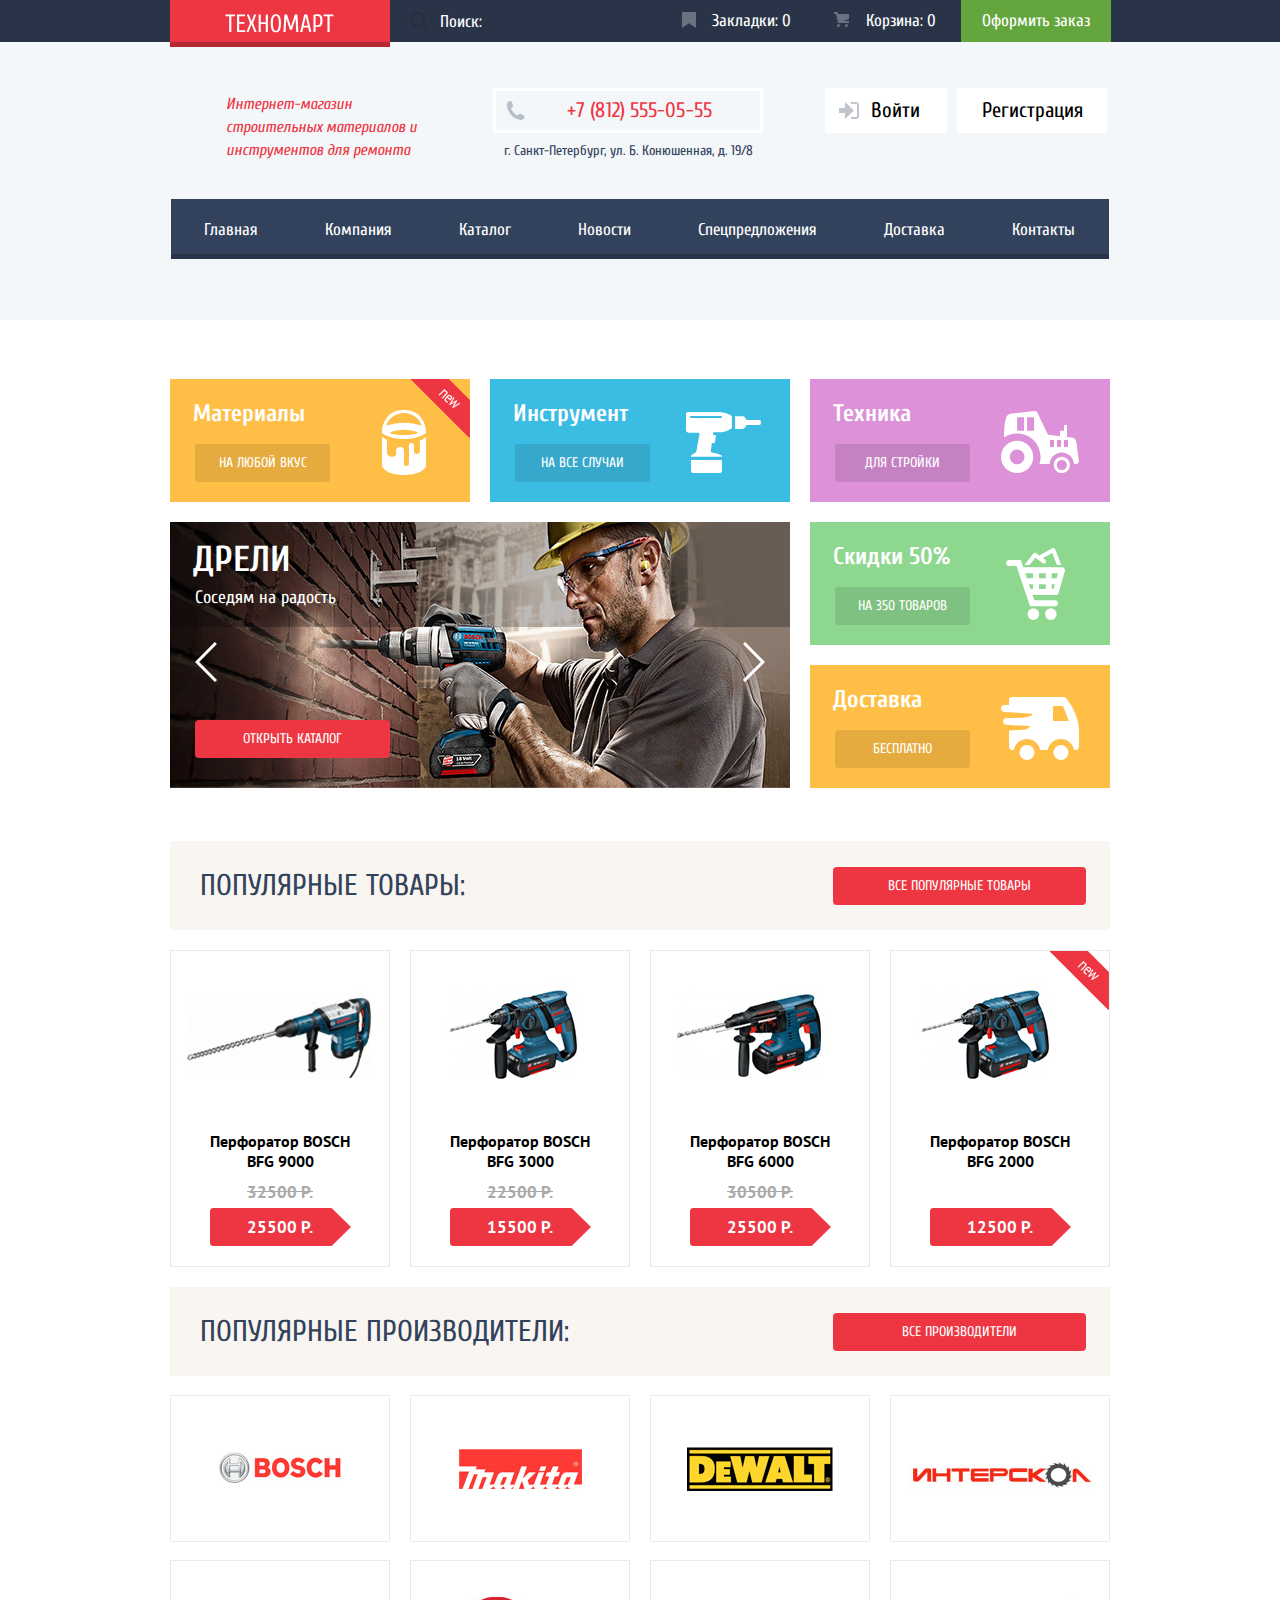
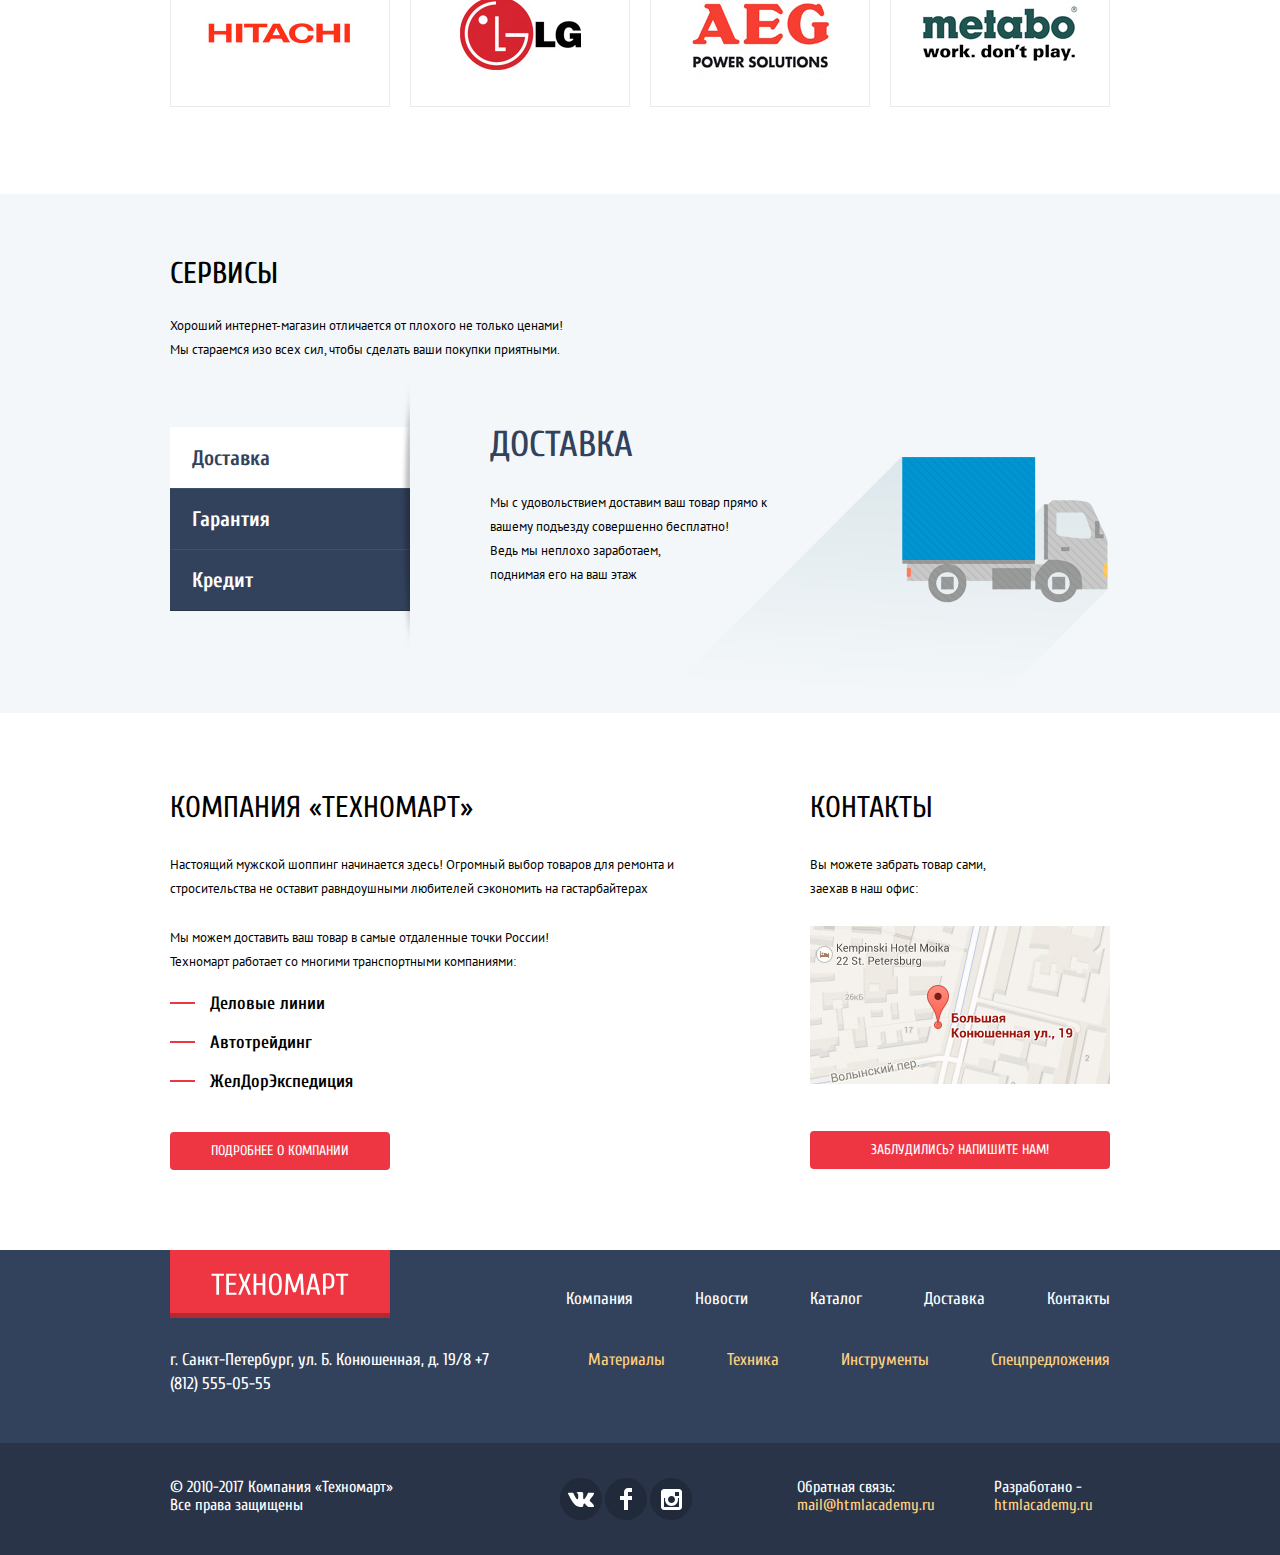
==== commit ba532b98: "100%" ====
--- a/index.html
+++ b/index.html
@@ -8,6 +8,7 @@
     <link href="https://fonts.googleapis.com/css?family=PT+Sans:400,700&display=swap&subset=cyrillic" rel="stylesheet">
     <link href="css/normalize.css" rel="stylesheet">
     <link href="css/style.css" rel="stylesheet">
+    <script src="js/script.js" data-turbolinks-track="true"></script>
   </head>
   <body>
     <header class="header">
@@ -15,8 +16,10 @@
         <span class="logo">
           <img src="img/logo-name.svg" width="109" height="19" alt="Логотоп">
         </span>
-        <input type="text" id="search" class="search" name="search" value="Поиск:">
-        <label for="search"></label>
+        <div class="container-search">
+          <input type="text" id="search" class="search" name="search" value="Поиск:">
+          <label for="search"></label>
+        </div>
         <a href="" class="bookmark">Закладки: 0</a>
         <a href="" class="basket">Корзина: 0</a>
         <a href="" class="checkout">Оформить заказ</a>
@@ -359,6 +362,20 @@
         </div>
       </form>
     </section>
-  <script src="js/compress.js"></script>
+    <section class="modal add-cart">
+      <div class="red-line"></div>
+      <button type="button" class="close-window">
+        <span class="hidden">Закрыть</span>
+      </button>
+      <p>Товар добавлен в корзину!</p>
+      <div class="button-container">
+        <a href="" class="red-button">Оформить заказ</a>
+        <a href="" class="red-button white-button" >Продолжить покупки</a>
+      </div>
+    </section>
+  <script>
+    index();
+    catalog();
+  </script>
   </body>
 </html>
--- a/css/style.css
+++ b/css/style.css
@@ -154,11 +154,14 @@
 
   background-color: #293449;
 }
+.container-search {
+  position: relative;
+}
 
 .search {
-  position: relative;
   padding-left: 50px;
   width: 220px;
+  height: 40px;
   color: #fff;
 
   border: none;
@@ -172,7 +175,7 @@
 
   position: absolute;
   top: 12px;
-  left: 1040px;
+  left: 20px;
 
   width: 17px;
   height: 17px;
@@ -333,7 +336,7 @@
   -webkit-box-direction: normal;
       -ms-flex-direction: column;
           flex-direction: column;
-  margin-right: 69px;
+  margin-right: 52px;
 }
 
 .phone-number {
@@ -405,6 +408,7 @@
       -ms-flex-align: center;
           align-items: center;
   margin-right: 10px;
+  margin-left: 10px;
   padding-left: 46px;
   padding-right: 27px;
 }
@@ -476,7 +480,7 @@
   -webkit-box-align: center;
       -ms-flex-align: center;
           align-items: center;
-  width: 280px;
+  width: 300px;
   height: 45px;
 
   background-color: #fff;
@@ -584,7 +588,7 @@
   display: -webkit-box;
   display: -ms-flexbox;
   display: flex;
-  min-width: 940px;
+  min-resolution: res;-width: 940px;
   height: 60px;
 
   color: #ffffff;
@@ -611,12 +615,8 @@
 .site-navigation a {
   padding-top: 20px;
   padding-bottom: 20px;
-  padding-right: 33px;
+  padding-right: 34px;
   padding-left: 33px;
-}
-
-.site-navigation a:first-child {
-  padding-left: 35px;
 }
 
 .site-navigation a:hover {
@@ -653,11 +653,10 @@
       -ms-flex-pack: justify;
           justify-content: space-between;
   width: 940px;
-  margin-bottom: 32px;
+  margin-bottom: 30px;
 }
 
 .top-footer .logo {
-  margin-right: 173px;
   height: 68px;
 }
 
@@ -669,11 +668,11 @@
       flex-wrap: wrap;
   padding-left: 0px;
   margin: 0px;
-  margin-top: 42px;
+  margin-top: 37px;
 }
 
 .link-item {
-  margin-right: 60px;
+  margin-right: 62px;
 }
 
 .link-item-color a {
@@ -738,11 +737,12 @@
       -ms-flex-pack: justify;
           justify-content: space-between;
   width: 940px;
-  padding: 30px 0px;
+  padding: 35px 0px;
 }
 
 .bottom-footer p {
   margin: 0px;
+  margin-right: 20px;
 
   font-size: 16px;
   line-height: 18px;
@@ -778,8 +778,8 @@
   display: -ms-flexbox;
   display: flex;
   margin: 0px;
-  margin-left: 122px;
-  margin-right: 59px;
+  margin-left: 100px;
+  margin-right: 60px;
   padding: 0px;
 }
 
@@ -1249,22 +1249,17 @@
 }
 
 .item-price {
-  display: -webkit-box;
-  display: -ms-flexbox;
-  display: flex;
-  -webkit-box-pack: center;
-      -ms-flex-pack: center;
-          justify-content: center;
-  -webkit-box-align: center;
-      -ms-flex-align: center;
-          align-items: center;
   min-width: 141px;
   min-height: 38px;
-  margin-bottom: 20px;
+  text-align: center;
+  padding-top: 10px;
+  margin-bottom: 10px;
 
   color: #ffffff;
 
   background-image: url(../img/red-item-button.svg);
+  background-repeat: no-repeat;
+  background-position: 0 0;
 }
 
 .popular-manufacturer-items {
@@ -1338,7 +1333,7 @@
       -ms-flex-align: center;
           align-items: center;
   width: 100%;
-  margin-bottom: 90px;
+  margin-bottom: 80px;
 
   color: #000000;
 
@@ -1524,7 +1519,7 @@
       -ms-flex-pack: center;
           justify-content: center;
   width: 940px;
-  margin-bottom: 70px;
+  margin-bottom: 80px;
 
   color: #000000;
 }
@@ -1632,7 +1627,7 @@
   -webkit-box-pack: start;
       -ms-flex-pack: start;
           justify-content: flex-start;
-  margin: 25px 0px;
+  margin: 20px 0px;
   padding: 0px;
   width: 940px;
 
@@ -1789,6 +1784,10 @@
   color: #000;
 }
 
+.filter-item .legend {
+  padding-top: 12px;
+}
+
 .range-filter {
   width: 220px;
   margin-top: 15px;
@@ -2060,7 +2059,7 @@
 }
 
 .horizontal-filters span {
-  margin-right: 130px;
+  margin-right: 150px;
   margin-left: 20px;
 }
 
@@ -2070,6 +2069,8 @@
   display: flex;
   -ms-flex-wrap: wrap;
       flex-wrap: wrap;
+  align-items: center;
+  justify-content: center;
   margin: 0;
   padding: 0;
 }
@@ -2102,48 +2103,74 @@
   border-bottom: 1px solid #ee3643;
 }
 
+.filter-sort-input:focus  + label {
+  color: #ee3643;
+  border: none;
+}
+
 .sort-up-dir + label,
 .sort-down-dir + label {
     position: relative;
+    display: flex;
+    justify-content: center;
+    align-items: center;
 }
 
 .sort-up-dir + label::before {
   content: '';
 
   position: absolute;
-  top: -2px;
-  left: -7px;
-
-  border: 6px solid transparent;
-  border-bottom: 10px solid rgba(0, 0, 0, 0.2);
-
+  top: -5px;
+  left: 5px;
+
+  width: 11px;
+  height: 10px;
+
+  background-image: url(../img/icon-up-dir.svg);
+  background-position: 0 0;
+  background-repeat: no-repeat;
+  opacity: 0.3;
 }
 
 .sort-down-dir + label::before {
   content: '';
 
   position: absolute;
-  top: 5px;
-  left: 5px;
-
-  border: 6px solid transparent;
-  border-top: 10px solid rgba(0, 0, 0, 0.2);
-}
-
-.sort-up-dir:hover + label::before {
-  border-bottom: 10px solid #000;
-}
-
+  top: -5px;
+  left: 15px;
+
+  width: 11px;
+  height: 10px;
+
+  background-image: url(../img/icon-down-dir.svg);
+  background-position: 0 0;
+  background-repeat: no-repeat;
+  opacity: 0.3;
+}
+
+.sort-up-dir:hover + label::before,
 .sort-down-dir:hover + label::before {
-  border-top: 10px solid #000;
+  opacity: 1;
 }
 
 .sort-up-dir:checked + label::before {
-  border-bottom: 10px solid #ee3643;
+  background-image: url(../img/icon-up-dir-red.svg);
+  opacity: 1;
 }
 
 .sort-down-dir:checked + label::before {
-  border-top: 10px solid #ee3643;
+  background-image: url(../img/icon-down-dir-red.svg);
+  opacity: 1;
+}
+
+.sort-up-dir:focus + label::before {
+  background-image: url(../img/icon-up-dir-red.svg);
+  opacity: 1;
+}
+
+.sort-down-dir:focus + label::before {
+  background-image: url(../img/icon-down-dir-red.svg);
+  opacity: 1;
 }
 
 .paginator-items {
@@ -2247,14 +2274,14 @@
       -ms-flex-pack: center;
           justify-content: center;
   margin-top: 67px;
-  margin-bottom: 73px;
+  margin-bottom: 69px;
   width: 940px;
 
   color: #000000;
 }
 
 .description span {
-  margin-bottom: 20px;
+  margin-bottom: 25px;
 
   font-size: 30px;
   line-height: 30px;
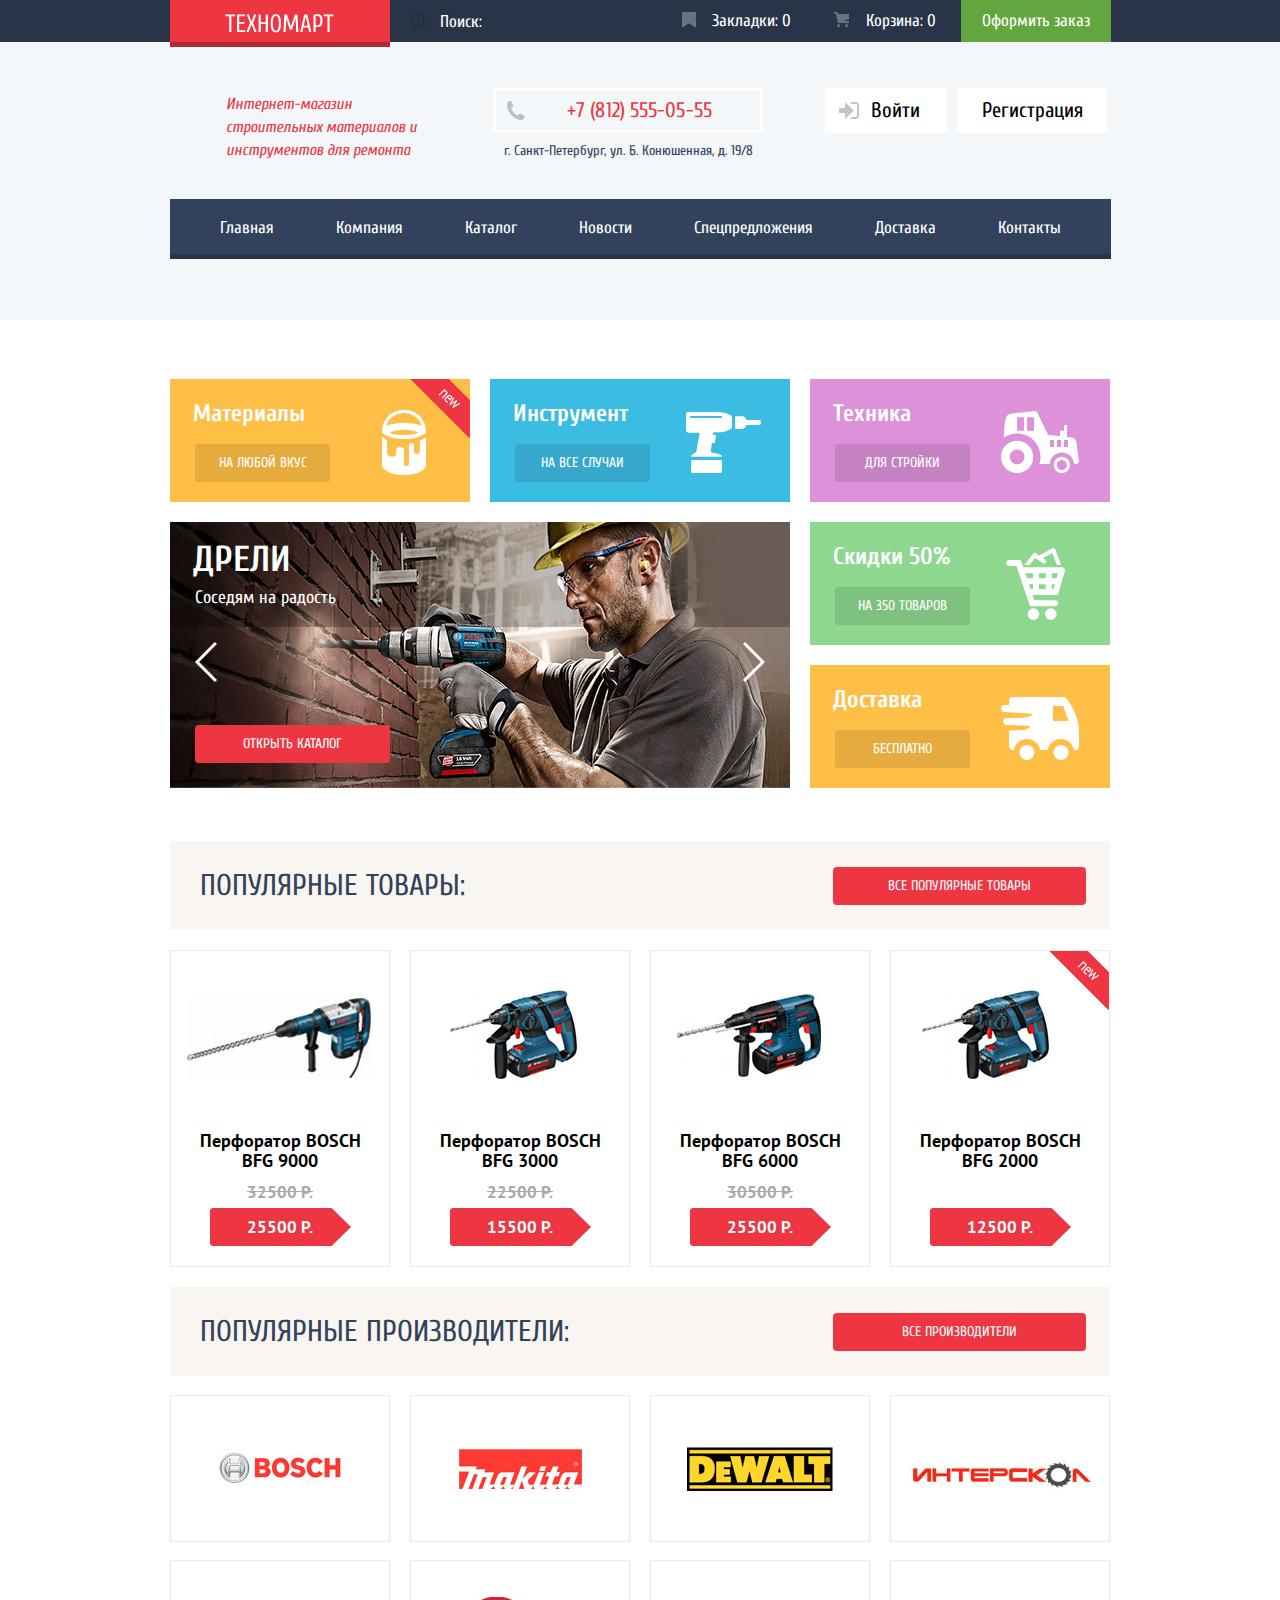
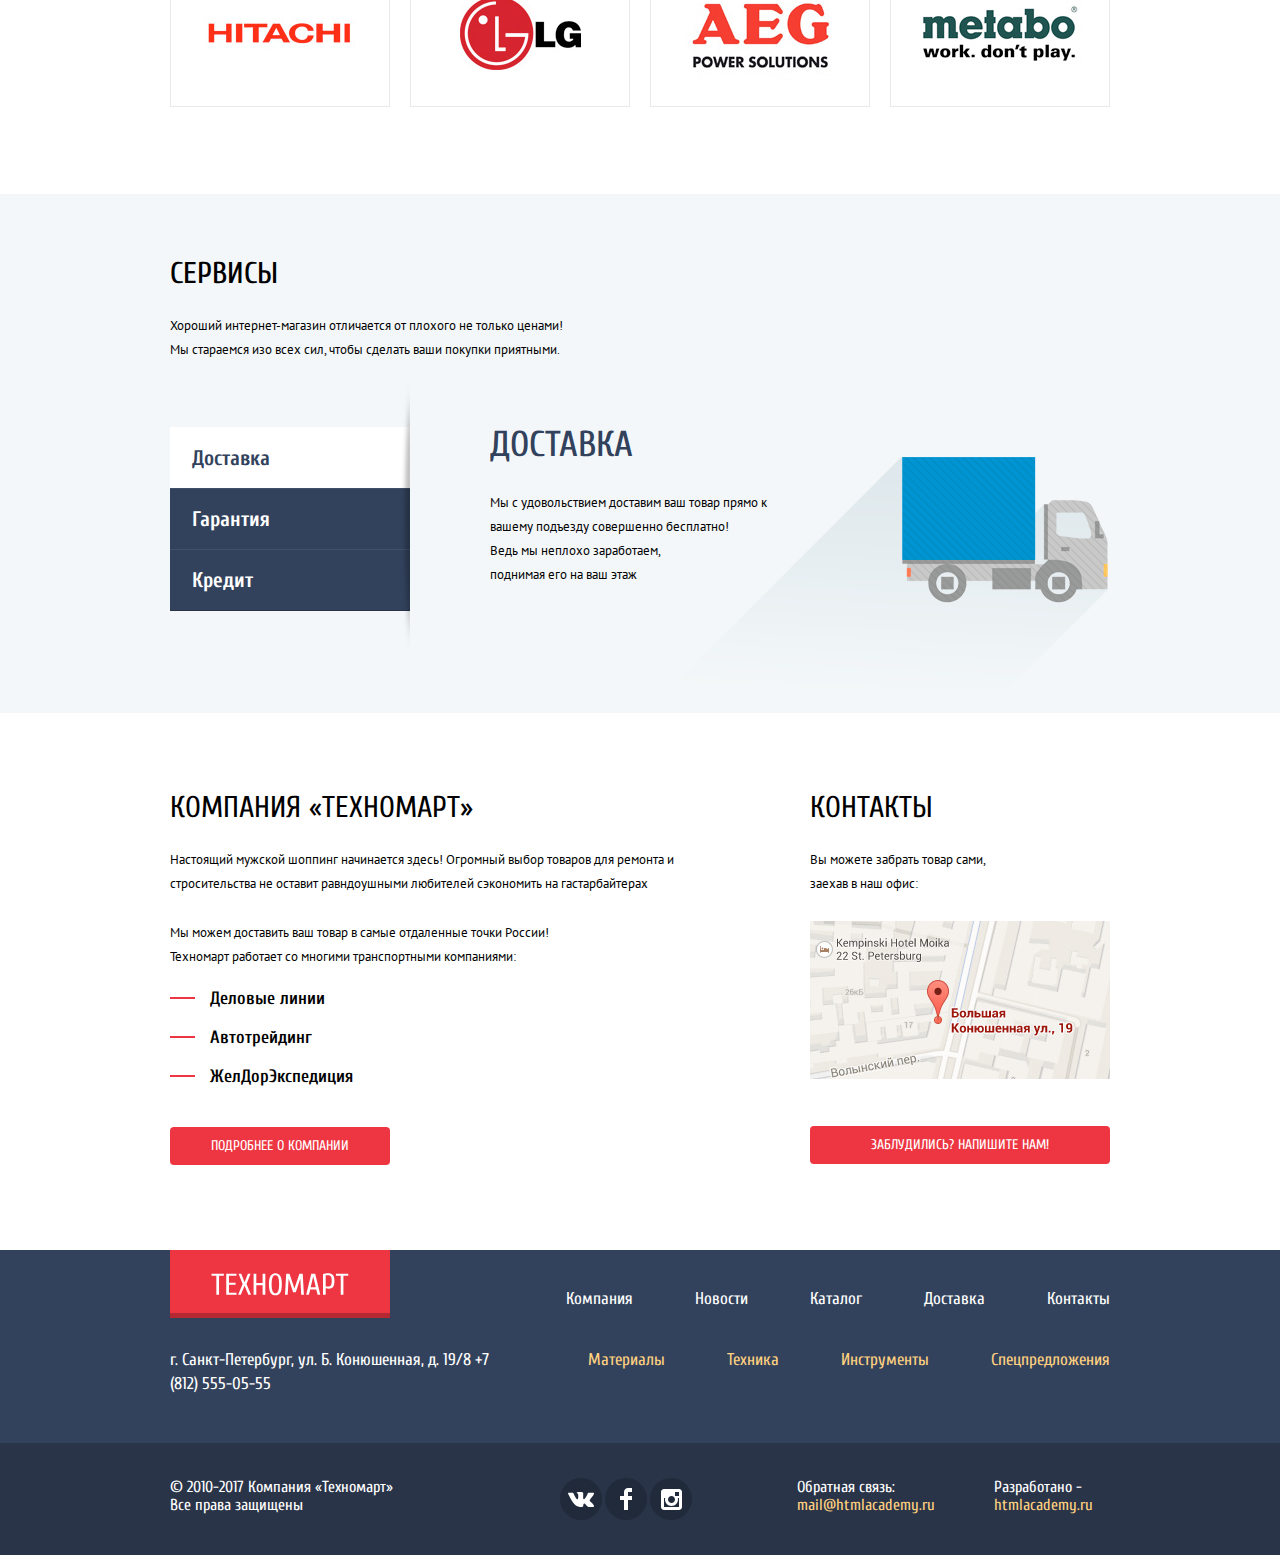
==== commit 53040cc0: "100%" ====
--- a/index.html
+++ b/index.html
@@ -7,8 +7,7 @@
     <link href="https://fonts.googleapis.com/css?family=Cuprum:400,400i,700&display=swap&subset=cyrillic" rel="stylesheet">
     <link href="https://fonts.googleapis.com/css?family=PT+Sans:400,700&display=swap&subset=cyrillic" rel="stylesheet">
     <link href="css/normalize.css" rel="stylesheet">
-    <link href="css/style.css" rel="stylesheet">
-    <script src="js/script.js" data-turbolinks-track="true"></script>
+    <link href="css/stylecompress.css" rel="stylesheet">
   </head>
   <body>
     <header class="header">
@@ -35,13 +34,13 @@
       </div>
       <nav class="main-navigation">
         <ul class="site-navigation">
-          <li><a>Главная</a></li>
-          <li><a href="">Компания</a></li>
-          <li><a href="catalog.html">Каталог</a></li>
-          <li><a href="">Новости</a></li>
-          <li><a href="">Спецпредложения</a></li>
-          <li><a href="">Доставка</a></li>
-          <li><a href="">Контакты</a></li>
+          <li class="nav-item"><a>Главная</a></li>
+          <li class="nav-item"><a href="">Компания</a></li>
+          <li class="nav-item"><a href="catalog.html">Каталог</a></li>
+          <li class="nav-item"><a href="">Новости</a></li>
+          <li class="nav-item"><a href="">Спецпредложения</a></li>
+          <li class="nav-item"><a href="">Доставка</a></li>
+          <li class="nav-item"><a href="">Контакты</a></li>
         </ul>
       </nav>
     </header>
@@ -373,9 +372,7 @@
         <a href="" class="red-button white-button" >Продолжить покупки</a>
       </div>
     </section>
-  <script>
-    index();
-    catalog();
+  <script src="js/compress.js" data-turbolinks-track="true">
   </script>
   </body>
 </html>
--- a/css/stylecompress.css
+++ b/css/stylecompress.css
@@ -0,0 +1 @@
+body{margin:0;padding:0;font-family:"Cuprum",Arial,sans-serif;font-size:17px;line-height:24px;font-weight:400;color:#fff;background-color:#fff;background-position:top center}a{text-decoration:none;color:#fff}ul{list-style-type:none}.logo{display:-webkit-box;display:-ms-flexbox;display:flex;-webkit-box-pack:center;-ms-flex-pack:center;justify-content:center;-webkit-box-align:center;-ms-flex-align:center;align-items:center;min-width:220px;min-height:47px;-webkit-box-shadow:inset 0 -5px 0 0 rgba(0,0,0,0.24);box-shadow:inset 0 -5px 0 0 rgba(0,0,0,0.24);background-color:#ee3643}.logo-hover-focus:hover{background-color:#ca2c37}.logo-hover-focus:focus{background-color:#ba2732}.hidden:not(:focus):not(:active),input[type="checkbox"].hidden,input[type="radio"].hidden{position:absolute;width:1px;height:1px;margin:-1px;border:0;padding:0;white-space:nowrap;-webkit-clip-path:inset(100%);clip-path:inset(100%);clip:rect(0 0 0 0);overflow:hidden}.mark{position:absolute;right:0;width:60px;height:59px;text-indent:-1000px;overflow:hidden;z-index:20}.mark-new{background:url(../img/new.png) no-repeat 0 0}.red-button{display:-webkit-box;display:-ms-flexbox;display:flex;-webkit-box-pack:center;-ms-flex-pack:center;justify-content:center;-webkit-box-align:center;-ms-flex-align:center;align-items:center;width:195px;height:38px;font-size:14px;line-height:18px;text-transform:uppercase;background-color:#ee3643;border-radius:4px}.red-button:hover{background-color:#ca2c37}.red-button:focus{background-color:#ba2732}.header{display:-webkit-box;display:-ms-flexbox;display:flex;-webkit-box-orient:vertical;-webkit-box-direction:normal;-ms-flex-direction:column;flex-direction:column;-webkit-box-align:center;-ms-flex-align:center;align-items:center;min-height:320px;background-color:#f4f7f9}.top-menu{display:-webkit-box;display:-ms-flexbox;display:flex;-webkit-box-pack:center;-ms-flex-pack:center;justify-content:center;width:100%;height:42px;margin-bottom:46px;line-height:18px;background-color:#293449}.container-search{position:relative}.search{padding-left:50px;width:220px;height:40px;color:#fff;border:none;background-color:#293449;outline:none}.search + label::before{content:"";position:absolute;top:12px;left:20px;width:17px;height:17px;background-image:url(../img/icon-search.svg);background-repeat:no-repeat;background-position:0 0;opacity:.3}.search:hover{background-color:#212a3a}.search:hover + label::before{opacity:1}.search:focus{color:#000;background-color:#fff}.search:focus + label::before{background-image:url(../img/icon-search-red.svg);opacity:1}.bookmark,.basket,.checkout{display:-webkit-box;display:-ms-flexbox;display:flex;-webkit-box-pack:center;-ms-flex-pack:center;justify-content:center;-webkit-box-align:center;-ms-flex-align:center;align-items:center;color:#fff}.bookmark{position:relative;padding-left:50px;padding-right:25px}.bookmark::before{content:"";position:absolute;top:12px;left:20px;width:14px;height:16px;background-image:url(../img/icon-bookmark.svg);background-repeat:no-repeat;background-position:0 0;opacity:.3}.basket{position:relative;padding-left:50px;padding-right:25px}.basket::before{content:"";position:absolute;top:12px;left:18px;width:15px;height:15px;background-image:url(../img/cart-icon.svg);background-repeat:no-repeat;background-position:0 0;opacity:.3}.bookmark:hover::before,.basket:hover::before,.search:hover::before{opacity:1}.bookmark:focus::before,.basket:focus::before{opacity:.3}.bookmark:hover,.basket:hover{background-color:#212a3a}.bookmark:focus,.basket:focus{background-color:#161d29}.add-basket,.add-basket:hover,.add-basket:focus{background-color:#ee3643}.checkout{width:150px;background-color:#63a63e}.checkout:hover{background-color:#5fbb2d}.checkout:focus{color:rgba(255,255,255,0.5);background-color:#518534}.middle-menu{display:-webkit-box;display:-ms-flexbox;display:flex;-webkit-box-pack:center;-ms-flex-pack:center;justify-content:center;margin-bottom:36px}.middle-menu h1{width:196px;font-size:16px;font-style:italic;line-height:23px;font-weight:400;color:#ee3643;margin:5px 71px 0 53px}.phone-address{display:-webkit-box;display:-ms-flexbox;display:flex;-webkit-box-orient:vertical;-webkit-box-direction:normal;-ms-flex-direction:column;flex-direction:column;margin-right:52px}.phone-number{position:relative;display:-webkit-box;display:-ms-flexbox;display:flex;-webkit-box-pack:center;-ms-flex-pack:center;justify-content:center;-webkit-box-align:center;-ms-flex-align:center;align-items:center;width:264px;height:39px;font-size:21px;line-height:21px;letter-spacing:.1px;border:solid 3px #fff}.phone-number::before{content:"";position:absolute;top:10px;left:10px;width:19px;height:19px;background-image:url(../img/icon-phone.svg);background-repeat:no-repeat;background-position:0 0}.phone-number a{padding-left:23px;color:#ee3643}.address{margin-top:6px;font-size:14px;color:#32425c;font-style:normal;text-align:center}.sign-in,.registration{height:45px;font-size:21px;line-height:21px;color:#000;background-color:#fff}.sign-in{position:relative;display:-webkit-box;display:-ms-flexbox;display:flex;-webkit-box-align:center;-ms-flex-align:center;align-items:center;margin-right:10px;margin-left:10px;padding-left:46px;padding-right:27px}.registration{display:-webkit-box;display:-ms-flexbox;display:flex;-webkit-box-pack:center;-ms-flex-pack:center;justify-content:center;-webkit-box-align:center;-ms-flex-align:center;align-items:center;width:150px}.sign-in:hover,.registration:hover{color:#ee3643}.sign-in:focus,.registration:focus{color:rgba(0,0,0,0.3)}.sign-in::before{content:"";position:absolute;top:14px;left:14px;width:20px;height:17px;background-image:url(../img/icon-login.svg);background-repeat:no-repeat;background-position:0 0;opacity:.3}.sign-in:hover::before{opacity:1}.sign-in:focus::before{opacity:.3}.profile-container{display:-webkit-box;display:-ms-flexbox;display:flex;-webkit-box-orient:vertical;-webkit-box-direction:normal;-ms-flex-direction:column;flex-direction:column;color:#000}.profile-container-items{display:-webkit-box;display:-ms-flexbox;display:flex;-webkit-box-align:center;-ms-flex-align:center;align-items:center;width:300px;height:45px;background-color:#fff}.login{position:relative;padding-left:47px;padding-top:14px;padding-bottom:11px;font-size:21px;line-height:21px;color:#000}.logout{position:relative;text-indent:-2000px}.logout::before{content:"";position:absolute;top:4px;left:35px;width:20px;height:17px;background-image:url(../img/icon-logout.svg);background-repeat:no-repeat;background-position:0 0;opacity:.3}.login::before{content:"";position:absolute;top:15px;left:15px;width:20px;height:18px;background-image:url(../img/icon-user.svg);background-repeat:no-repeat;background-position:0 0;opacity:.3}.login:hover::before,.logout:hover::before{opacity:1}.login:focus::before,.logout:focus::before{opacity:.3}.profile-items{display:-webkit-box;display:-ms-flexbox;display:flex;-ms-flex-wrap:wrap;flex-wrap:wrap;margin:0;margin-top:6px;padding:0;list-style-type:disc;text-decoration:underline}.profile-items a{font-size:16px;line-height:18px;color:#32425c}.profile-items li{margin-right:32px}.profile-items li:first-child{list-style-type:none;margin-left:17px}.profile-items a:hover{color:#ee3643}.profile-container a:focus{color:rgba(50,66,92,0.3)}.main-navigation{min-width:940px;min-height:60px;color:#fff;line-height:17px;background-color:#32425c;-webkit-box-shadow:inset 0 -5px 0 0 #293449;box-shadow:inset 0 -5px 0 0 #293449}.site-navigation{display:-webkit-box;display:-ms-flexbox;display:flex;flex-wrap:wrap;align-items:center;margin:0;padding:0}.nav-item a{display:block;padding:20px 31px}.nav-item:first-child a{padding-left:50px}.nav-item:last-child a{padding-right:50px}.site-navigation a:hover{background-color:#243147}.site-navigation a:focus{color:rgba(255,255,255,0.5);background-color:#1d2739}.footer{display:-webkit-box;display:-ms-flexbox;display:flex;-webkit-box-orient:vertical;-webkit-box-direction:normal;-ms-flex-direction:column;flex-direction:column;-webkit-box-align:center;-ms-flex-align:center;align-items:center;background-color:#32425c}.top-footer{display:-webkit-box;display:-ms-flexbox;display:flex;-webkit-box-pack:justify;-ms-flex-pack:justify;justify-content:space-between;width:940px;margin-bottom:30px}.top-footer .logo{height:68px}.link-items{display:-webkit-box;display:-ms-flexbox;display:flex;-ms-flex-wrap:wrap;flex-wrap:wrap;padding-left:0;margin:0;margin-top:37px}.link-item{margin-right:62px}.link-item-color a{color:#ffd180}.link-item:nth-child(5){margin-right:0}.middle-footer{display:-webkit-box;display:-ms-flexbox;display:flex;-webkit-box-pack:justify;-ms-flex-pack:justify;justify-content:space-between;width:940px;margin-bottom:53px}.middle-footer address{width:322px;height:42px;margin-right:91px;font-style:normal}.middle-footer .link-items{margin:0}.middle-footer .link-item:nth-child(4n){margin-right:0}.link-item:hover{text-decoration:underline}.link-item a:focus{color:rgba(241,245,247,0.5)}.footer-container{display:-webkit-box;display:-ms-flexbox;display:flex;-webkit-box-pack:center;-ms-flex-pack:center;justify-content:center;width:100%;background-color:#293449}.bottom-footer{display:-webkit-box;display:-ms-flexbox;display:flex;-webkit-box-pack:justify;-ms-flex-pack:justify;justify-content:space-between;width:940px;padding:35px 0}.bottom-footer p{margin:0;margin-right:20px;font-size:16px;line-height:18px}.bottom-footer p:nth-child(1){width:228px}.bottom-footer p:nth-child(3){width:135px}.bottom-footer p:nth-child(4){width:96px}.bottom-footer a{color:#ffd180}.bottom-footer a:hover{text-decoration:underline}.bottom-footer a:focus{text-decoration:none;color:#ee3643}.socials-items{display:-webkit-box;display:-ms-flexbox;display:flex;margin:0;margin-left:100px;margin-right:60px;padding:0}.solcials-item{display:-webkit-box;display:-ms-flexbox;display:flex;-webkit-box-pack:center;-ms-flex-pack:center;justify-content:center;-webkit-box-align:center;-ms-flex-align:center;align-items:center;margin-right:3px;width:42px;height:42px;border-radius:100px;background-color:#212a3a}.socials-items li:hover,.socials-items li:focus{background-color:#ee3643}.socials-link-vk,.socials-link-facebook,.socials-link-instagram{width:100%;height:100%;background-repeat:no-repeat;background-position:50% 50%}.socials-link-vk{background-image:url(../img/vk-icon.svg)}.socials-link-facebook{background-image:url(../img/fb-icon.svg)}.socials-link-instagram{background-image:url(../img/insta-icon.svg)}.main-content{display:-webkit-box;display:-ms-flexbox;display:flex;-webkit-box-orient:vertical;-webkit-box-direction:normal;-ms-flex-direction:column;flex-direction:column;-webkit-box-align:center;-ms-flex-align:center;align-items:center}.promo-block{display:-webkit-box;display:-ms-flexbox;display:flex;width:940px;margin-top:59px;margin-bottom:33px}.horizontal-promo-block{display:-webkit-box;display:-ms-flexbox;display:flex;-ms-flex-wrap:wrap;flex-wrap:wrap}.vertical-promo-block{display:-webkit-box;display:-ms-flexbox;display:flex;-webkit-box-orient:vertical;-webkit-box-direction:normal;-ms-flex-direction:column;flex-direction:column}.promo-block-item{position:relative;display:inline-block;width:300px;height:123px;margin-bottom:20px;vertical-align:top;background-color:#ffbf47}.promo-block-item .red-button{margin-bottom:22px;margin-top:115px;margin-left:25px}.promo-block-item h3{font-size:24px;line-height:30px;font-weight:700;padding-top:20px;padding-left:23px;margin-top:0;margin-bottom:15px}.promo-block-button{display:-webkit-box;display:-ms-flexbox;display:flex;-webkit-box-pack:center;-ms-flex-pack:center;justify-content:center;-webkit-box-align:center;-ms-flex-align:center;align-items:center;width:135px;height:38px;margin-left:25px;font-size:14px;line-height:18px;background-color:rgba(0,0,0,0.1);border-radius:3px}.promo-block-button:hover{background-color:rgba(0,0,0,0.2)}.promo-block-button:focus{background-color:rgba(0,0,0,0.3)}.materials,.instruments{margin-right:20px}.instruments{background-color:#3bbce3}.technics{background-color:#dc91d8}.sale{background-color:#8ed78f}.materials::before,.instruments::before,.technics::before,.sale::before,.delivery::before{content:"";position:absolute;top:31px;left:212px;width:44px;height:65px;background-image:url(../img/icon-materials.svg);background-repeat:no-repeat;background-position:0 0}.instruments::before{top:33px;left:196px;width:75px;height:61px;background-image:url(../img/icon-instruments.svg)}.technics::before{top:32px;left:191px;width:78px;height:62px;background-image:url(../img/icon-technics.svg)}.sale::before{top:26px;left:196px;width:59px;height:72px;background-image:url(../img/icon-sale.svg)}.delivery::before{top:32px;left:191px;width:78px;height:63px;background-image:url(../img/icon-delivery.svg)}.slider{position:relative;width:620px;height:266px}.slider-items{padding:0;margin:0}.slider-items li:first-child{width:620px;height:266px;background-image:url(../img/slide-image.jpg)}.slider-items li:last-child{background-image:url(../img/slide-image2.jpg)}.slider-items h3{margin-bottom:0;font-size:36px;line-height:36px}.slider-items p{margin-top:8px;margin-left:25px;margin-bottom:0;font-size:18px}.slider::before,.slider::after{content:"";position:absolute;top:45%;width:22px;height:40px;background-repeat:no-repeat;background-position:0 0}.slider::before{left:25px;background-image:url(../img/icon-left.svg)}.slider::after{right:25px;background-image:url(../img/icon-right.svg)}.popular{display:-webkit-box;display:-ms-flexbox;display:flex;-webkit-box-orient:vertical;-webkit-box-direction:normal;-ms-flex-direction:column;flex-direction:column;width:940px}.popular-block{display:-webkit-box;display:-ms-flexbox;display:flex;-webkit-box-pack:justify;-ms-flex-pack:justify;justify-content:space-between;-webkit-box-align:center;-ms-flex-align:center;align-items:center;height:89px;margin-bottom:20px;background-color:#f9f5f0}.popular-block h2{margin-left:30px;font-size:30px;color:#32425c;text-transform:uppercase;font-weight:400}.popular-block .red-button{width:253px;margin-right:24px}.catalog-items{display:-webkit-box;display:-ms-flexbox;display:flex;-ms-flex-wrap:wrap;flex-wrap:wrap;margin:0;padding:0}.catalog-item{position:relative;display:-webkit-box;display:-ms-flexbox;display:flex;-webkit-box-orient:vertical;-webkit-box-direction:normal;-ms-flex-direction:column;flex-direction:column;-webkit-box-align:center;-ms-flex-align:center;align-items:center;margin-right:20px;margin-bottom:20px;font-family:PT Sans,serif;font-size:17px;line-height:18px;font-weight:700;text-align:center;color:#000;border:solid 1px #eaeaea}.catalog-item-inner:nth-child(3n){margin-right:0}.catalog-item-main:nth-child(4n){margin-right:0}.catalog-button{position:absolute;top:0;left:0;width:218px;height:88px;padding:40px 0;background-color:rgba(255,255,255,0.9);z-index:10}.item-buy,.add-bookmark{display:block;width:129px;margin:0 auto;margin-bottom:7px;padding:7px 0;background-color:#63a63e;border-radius:3px;color:#fff;font-size:14px;font-weight:400;font-family:"Cuprum",sans-serif;line-height:18px;text-decoration:none;text-transform:uppercase}.item-buy{width:135px;padding:10px 0;-webkit-box-shadow:inset 0 -3px 0 0 #367315;box-shadow:inset 0 -3px 0 0 #367315}.add-bookmark{color:#32425c;background:#fff;border:3px solid #63a63e}.item-buy:hover{background-color:#5fbb2d}.item-buy:focus{background-color:#518534;-webkit-box-shadow:none;box-shadow:none}.add-bookmark:hover{border:solid 3px #32425c}.add-bookmark:focus{opacity:.3;border:solid 3px #32425c}.catalog-item .catalog-button{display:none}.catalog-item:hover .catalog-button{display:block}.catalog-item:hover{-webkit-box-shadow:0 10px 25px 0 rgba(41,52,73,0.5);box-shadow:0 10px 25px 0 rgba(41,52,73,0.5)}.item-title,.old-price,.item-price{font-family:PT Sans,sans-serif}.item-title{width:168px;min-height:40px;margin-top:10px;margin-bottom:12px;font-size:18px;line-height:20px}.old-price{min-height:20px;margin-bottom:5px;color:#a9a9a9}.item-price{min-width:141px;min-height:38px;text-align:center;padding-top:10px;margin-bottom:10px;color:#fff;background-image:url(../img/red-item-button.svg);background-repeat:no-repeat;background-position:0 0}.popular-manufacturer-items{display:-webkit-box;display:-ms-flexbox;display:flex;-ms-flex-wrap:wrap;flex-wrap:wrap;margin:0;margin-bottom:68px;padding:0}.popular-manufacturer-item{display:-webkit-box;display:-ms-flexbox;display:flex;-webkit-box-pack:center;-ms-flex-pack:center;justify-content:center;-webkit-box-align:center;-ms-flex-align:center;align-items:center;width:220px;height:145px;margin-right:20px;margin-bottom:20px}.popular-manufacturer-item a{display:-webkit-box;display:-ms-flexbox;display:flex;-webkit-box-pack:center;-ms-flex-pack:center;justify-content:center;-webkit-box-align:center;-ms-flex-align:center;align-items:center;width:100%;height:100%;border:solid 1px #eaeaea}.popular-manufacturer-item a:hover{-webkit-box-shadow:0 10px 25px 0 rgba(41,52,73,0.5);box-shadow:0 10px 25px 0 rgba(41,52,73,0.5)}.popular-manufacturer-item a:focus{-webkit-box-shadow:0 4px 10px 0 rgba(41,52,73,0.5);box-shadow:0 4px 10px 0 rgba(41,52,73,0.5)}.popular-manufacturer-item:nth-child(4n){margin-left:0;margin-right:0}.service{position:relative;display:-webkit-box;display:-ms-flexbox;display:flex;-webkit-box-orient:vertical;-webkit-box-direction:normal;-ms-flex-direction:column;flex-direction:column;-webkit-box-align:center;-ms-flex-align:center;align-items:center;width:100%;margin-bottom:80px;color:#000;background-color:#f4f7f9}.service-block{display:-webkit-box;display:-ms-flexbox;display:flex;-webkit-box-orient:vertical;-webkit-box-direction:normal;-ms-flex-direction:column;flex-direction:column;width:940px;margin-bottom:65px}.service h2{margin:0;margin-top:65px;margin-bottom:25px;font-size:30px;line-height:30px;text-transform:uppercase;font-weight:500}.service p{margin:0;font-family:PT Sans,sans-serif;font-size:13px;font-weight:400;}.red-button-service{width:195px;margin-top:28px;background-color:#ff5357}.service-container{display:-webkit-box;display:-ms-flexbox;display:flex;width:940px;margin-bottom:25px}.service-controls{position:relative}.service-controls::after{content:"";position:absolute;top:-50px;left:230px;width:10px;height:279px;background-image:url(../img/shadow.png);background-position:0 0;background-repeat:no-repeat}.service-controls label{position:relative;display:-webkit-box;display:-ms-flexbox;display:flex;-webkit-box-align:center;-ms-flex-align:center;align-items:center;padding-left:22px;margin-right:80px;width:218px;height:61px;font-size:21px;line-height:30px;font-weight:700;color:#fff;-webkit-box-shadow:0 1px 0 0 #293449,inset 0 1px 0 0 #405069;box-shadow:0 1px 0 0 #293449,inset 0 1px 0 0 #405069;background-color:#32425c}.service-controls label:hover{background-color:#293449}.service-list{display:-webkit-box;display:-ms-flexbox;display:flex;-webkit-box-orient:vertical;-webkit-box-direction:normal;-ms-flex-direction:column;flex-direction:column;-webkit-box-align:center;-ms-flex-align:center;align-items:center;margin:0;padding:0}.service-list h3{margin:0;margin-bottom:28px;font-size:36px;line-height:36px;font-weight:500;text-transform:uppercase;color:#32425c}.service-list-item{display:none;width:620px;height:261px}.service-list-item-delivery p:nth-child(2){width:294px}.service-list-item-delivery p:nth-child(3){width:184px}.service-list-item-guarantee p:nth-child(2){width:379px}.service-list-item:nth-child(1){background-image:url(../img/delivery.png);background-repeat:no-repeat;background-position:150px 30px}.service-list-item:nth-child(2){background-image:url(../img/guarantee.png);background-repeat:no-repeat;background-position:93% 20px}.service-list-item:nth-child(3){background-image:url(../img/credit.png);background-repeat:no-repeat;background-position:93% 20px}#delivery:checked ~ .service-list .service-list-item:nth-child(1),#guarantee:checked ~ .service-list .service-list-item:nth-child(2),#credit:checked ~ .service-list .service-list-item:nth-child(3){display:block}#delivery:checked ~ .service-controls .service-controls-item:nth-child(1),#guarantee:checked ~ .service-controls .service-controls-item:nth-child(2),#credit:checked ~ .service-controls .service-controls-item:nth-child(3){color:#32425c;background-color:#fff;-webkit-box-shadow:0 1px 0 0 #fff,inset .6px .8px 0 0 #fff;box-shadow:0 1px 0 0 #fff,inset .6px .8px 0 0 #fff}.company{display:-webkit-box;display:-ms-flexbox;display:flex;-webkit-box-pack:center;-ms-flex-pack:center;justify-content:center;width:940px;margin-bottom:85px;color:#000}.company p{margin:0;margin-bottom:29px;height:44px;font-family:PT Sans,serif;font-size:13px;font-weight:400}.company h3{margin:0;margin-bottom:25px;font-size:30px;line-height:30px;text-transform:uppercase;font-weight:400}.info-for-company{display:inline-block;-webkit-box-orient:vertical;-webkit-box-direction:normal;-ms-flex-direction:column;flex-direction:column;-webkit-box-pack:justify;-ms-flex-pack:justify;justify-content:space-between;margin-right:120px;vertical-align:top}.info-for-company p:nth-child(3){width:386px;margin-bottom:24px}.info-for-company ul{margin-top:0;margin-bottom:40px;padding:0}.info-for-company li{position:relative;padding-left:40px;margin-bottom:19px;font-size:18px;line-height:20px;font-weight:600}.info-for-company li::before{content:"";position:absolute;top:8px;left:0;width:25px;height:2px;background-color:#ee3643}.info-for-company .red-button{width:220px}.contacts{display:inline-block;-webkit-box-orient:vertical;-webkit-box-direction:normal;-ms-flex-direction:column;flex-direction:column;-webkit-box-pack:justify;-ms-flex-pack:justify;justify-content:space-between;vertical-align:top}.contacts p{width:179px}.contacts img{margin-bottom:40px}.contacts .red-button{width:300px}.breadcrumbs{display:-webkit-box;display:-ms-flexbox;display:flex;-ms-flex-wrap:wrap;flex-wrap:wrap;-webkit-box-pack:start;-ms-flex-pack:start;justify-content:flex-start;margin:20px 0;padding:0;width:940px;font-size:13px;font-family:PT Sans,sans-serif;line-height:18px;text-transform:uppercase;color:#000}.breadcrumbs li{position:relative;margin-right:42px}.breadcrumbs li:last-child{margin-right:0}.breadcrumbs li::after{content:"";position:absolute;top:2px;right:-25px;width:8px;height:12px;background-image:url(../img/icon-right-small.svg);background-repeat:no-repeat}.breadcrumbs li:last-child::after{display:none}.breadcrumbs a{color:#000}.page-title{display:-webkit-box;display:-ms-flexbox;display:flex;-webkit-box-align:center;-ms-flex-align:center;align-items:center;margin:0;margin-bottom:20px;padding-left:30px;width:910px;height:89px;font-size:30px;font-weight:400;line-height:30px;color:#32425c;text-transform:uppercase;background-color:#f2f6f8}.container-filters-and-catalog{display:-webkit-box;display:-ms-flexbox;display:flex;-ms-flex-wrap:wrap;flex-wrap:wrap}.vertical-filters{display:-webkit-box;display:-ms-flexbox;display:flex;-webkit-box-orient:vertical;-webkit-box-direction:normal;-ms-flex-direction:column;flex-direction:column;width:220px;margin-right:20px}.vertical-filters span{display:-webkit-box;display:-ms-flexbox;display:flex;-webkit-box-align:center;-ms-flex-align:center;align-items:center;padding-left:18px;height:38px;font-size:13px;line-height:18px;font-family:PT Sans,sans-serif;text-transform:uppercase;color:#000;border-radius:4px;background-color:#f7f3ec}.filter-item{position:relative;margin:0;margin-bottom:25px;padding:0;border:none}.filter-item:nth-child(3){margin-bottom:75px}.filter-item::before{content:"";position:absolute;top:0;left:0;width:220px;height:1px;background-color:#E6E6E6}.filter-item:nth-child(1)::before{content:"";position:absolute;top:0;left:0;width:0;height:0;background-color:#E6E6E6}.filter-item legend{padding-top:20px;font-family:PT Sans,sans-serif;line-height:30px;text-transform:uppercase;font-weight:700;color:#000}.filter-item .legend{padding-top:12px}.range-filter{width:220px;margin-top:15px}.range-controls{position:relative;height:41px;margin-bottom:9px;padding-top:39px;padding-right:20px;padding-left:20px;background-color:#f7f3ec;border-radius:5px}.scale{height:2px;background:#d7dcde}.bar{width:80%;height:2px;background:#00ca74}.toggle{position:absolute;top:31px;left:0;width:4px;height:4px;padding:0;border:8px solid #fff;background-color:#ababab;border-radius:50%;-webkit-box-shadow:0 2px 1px 0 #cfcfcf;box-shadow:0 2px 1px 0 #cfcfcf;cursor:pointer}.toggle-min{left:18px}.toggle-max{left:160px}.price-controls{position:relative}.price-controls input{width:70px;padding:8px 10px;margin-right:35px;font-family:PT Sans,sans-serif;line-height:18px;text-align:center;color:#283136;border:none;border-radius:5px;background:#f7f3ec}.price-controls input:last-child{margin-right:0}.price-controls::after{content:"";position:absolute;top:15px;left:105px;width:10px;height:1px;background-color:#444}.filter-item ul{margin:0;margin-top:15px;padding:0;font-family:PT Sans,sans-serif;font-size:15px;line-height:20px;color:#000}.filter-option{padding-left:35px;margin-bottom:19px}.filter-option:last-child{margin-bottom:0}.filter-option label{position:relative;display:block;cursor:pointer;-webkit-user-select:none;-moz-user-select:none;-ms-user-select:none;user-select:none}.filter-input-checkbox + label::before{content:"";position:absolute;top:-2px;left:-35px;width:23px;height:23px;background-image:url(../img/checkbox-off.svg);background-repeat:no-repeat;background-position:0 0;opacity:.3}.filter-input-checkbox:checked + label::after{content:"";position:absolute;top:-2px;left:-35px;width:27px;height:23px;background-image:url(../img/checkbox-on.svg);background-repeat:no-repeat;background-position:0 0;opacity:.3}.filter-input-checkbox:checked + label::before{background-image:none}.filter-input-radio + label::before{content:"";position:absolute;top:-2px;left:-35px;width:25px;height:25px;background-image:url(../img/radio-off.svg);background-repeat:no-repeat;background-position:0 0;opacity:.3}.filter-input-radio:checked + label::after{content:"";position:absolute;top:-2px;left:-35px;width:25px;height:25px;background-image:url(../img/radio-on.svg);background-repeat:no-repeat;background-position:0 0;opacity:.3}.filter-input-radio:checked + label::before{background-image:none}.filter-input:hover + label::after,.filter-input:hover + label::before{opacity:.5}.filter-input:focus + label::after,.filter-input:focus + label::before{opacity:.5}.filter-input:disabled + label{opacity:.2}.filter-input:disabled:hover + label::before,.filter-input:disabled:hover + label::after{opacity:.3}.vertical-filters button{display:-webkit-box;display:-ms-flexbox;display:flex;-webkit-box-pack:center;-ms-flex-pack:center;justify-content:center;-webkit-box-align:center;-ms-flex-align:center;align-items:center;width:140px;height:38px;font-family:PT Sans,sans-serif;font-size:13px;line-height:18px;text-transform:uppercase;cursor:pointer;border:solid 1px #e5e5e5;background-color:#fff}.catalog{display:-webkit-box;display:-ms-flexbox;display:flex;-webkit-box-orient:vertical;-webkit-box-direction:normal;-ms-flex-direction:column;flex-direction:column;width:700px}.horizontal-filters{display:-webkit-box;display:-ms-flexbox;display:flex;-webkit-box-align:center;-ms-flex-align:center;align-items:center;height:38px;margin-bottom:21px;font-family:PT Sans,sans-serif;color:#000;font-size:13px;line-height:18px;text-transform:uppercase;border-radius:4px;background-color:#f7f3ec}.horizontal-filters span{margin-right:140px;margin-left:20px}.filter-sort{display:-webkit-box;display:-ms-flexbox;display:flex;-ms-flex-wrap:wrap;flex-wrap:wrap;align-items:center;justify-content:center;margin:0;padding:0}.filter-sort-item{margin-right:65px}.filter-sort-item:nth-child(3){margin-right:45px;margin-left:5px}.filter-sort-item:nth-child(4),.filter-sort-item:nth-child(5){margin-right:20px}.filter-sort-input + label{color:rgba(0,0,0,0.3);border-bottom:1px dotted #ee3643}.filter-sort-input:checked + label{color:#ee3643;border:none}.filter-sort-input:hover + label{color:#000;border-bottom:1px solid #ee3643}.filter-sort-input:focus + label{color:#ee3643;border:none}.sort-up-dir + label,.sort-down-dir + label{position:relative;display:flex;justify-content:center;align-items:center}.sort-up-dir + label::before{content:'';position:absolute;top:-5px;left:1px;width:11px;height:10px;background-image:url(../img/icon-up-dir.svg);background-position:0 0;background-repeat:no-repeat;opacity:.3}.sort-down-dir + label::before{content:'';position:absolute;top:-5px;left:12px;width:11px;height:10px;background-image:url(../img/icon-down-dir.svg);background-position:0 0;background-repeat:no-repeat;opacity:.3}.sort-up-dir:hover + label::before,.sort-down-dir:hover + label::before{opacity:1}.sort-up-dir:checked + label::before{background-image:url(../img/icon-up-dir-red.svg);opacity:1}.sort-down-dir:checked + label::before{background-image:url(../img/icon-down-dir-red.svg);opacity:1}.sort-up-dir:focus + label::before{background-image:url(../img/icon-up-dir-red.svg);opacity:1}.sort-down-dir:focus + label::before{background-image:url(../img/icon-down-dir-red.svg);opacity:1}.paginator-items{display:-webkit-box;display:-ms-flexbox;display:flex;-ms-flex-wrap:wrap;flex-wrap:wrap;margin:0;margin-top:33px;padding:0;color:#000;font-family:PT Sans,sans-serif;font-size:13px;line-height:18px}.paginator-item{display:-webkit-box;display:-ms-flexbox;display:flex;-webkit-box-pack:center;-ms-flex-pack:center;justify-content:center;-webkit-box-align:center;-ms-flex-align:center;align-items:center;margin-right:10px;width:38px;height:38px}.paginator-item a{display:-webkit-box;display:-ms-flexbox;display:flex;-webkit-box-pack:center;-ms-flex-pack:center;justify-content:center;-webkit-box-align:center;-ms-flex-align:center;align-items:center;width:100%;height:100%;color:#000;font-family:PT Sans,sans-serif;font-size:13px;line-height:18px;text-transform:uppercase;border:solid 1px #e5e5e5;border-radius:4px}.paginator-item:last-child{width:140px}.description-container{display:-webkit-box;display:-ms-flexbox;display:flex;-webkit-box-pack:center;-ms-flex-pack:center;justify-content:center;margin-top:60px;width:100%;background-color:#f4f7f9}.paginator-item a:hover{border-radius:4px;border:solid 1px #bdc6ca}.paginator-item a:focus{border-radius:4px;border:solid 1px #ee3643}.current-paginator-item{color:#fff;border-radius:4px;background-color:#ee3643}.description{display:-webkit-box;display:-ms-flexbox;display:flex;-webkit-box-orient:vertical;-webkit-box-direction:normal;-ms-flex-direction:column;flex-direction:column;-webkit-box-pack:center;-ms-flex-pack:center;justify-content:center;margin-top:67px;margin-bottom:69px;width:940px;color:#000}.description span{margin-bottom:25px;font-size:30px;line-height:30px;text-transform:uppercase}.description p{margin:0;font-family:PT Sans,sans-serif;font-size:13px}.modal{display:-webkit-box;display:-ms-flexbox;display:flex;-webkit-box-orient:vertical;-webkit-box-direction:normal;-ms-flex-direction:column;flex-direction:column;-webkit-box-align:center;-ms-flex-align:center;align-items:center;position:fixed;color:#000;z-index:99999;background-color:#fff;-webkit-box-shadow:0 20px 40px 0 rgba(41,52,73,0.75);box-shadow:0 20px 40px 0 rgba(41,52,73,0.75)}.red-line{width:100%;height:7px;background-color:#ee3643}.add-cart{display:none;top:50%;left:50%;width:620px;margin-top:-150px;margin-left:-315px}.add-cart p{margin:0;margin-top:68px;margin-bottom:68px;position:relative;font-size:30px;line-height:30px}.add-cart p::before{content:"";position:absolute;top:-20px;left:-90px;width:66px;height:66px;background-image:url(../img/modal-check.svg);background-repeat:no-repeat;background-position:0 0}.close-window{position:absolute;top:15px;right:10px;width:21px;height:21px;border:0;background-color:#fff;background-image:url(../img/form-close.svg);background-repeat:no-repeat;background-position:0 0;cursor:pointer}.button-container{display:-webkit-box;display:-ms-flexbox;display:flex;-webkit-box-pack:center;-ms-flex-pack:center;justify-content:center;-webkit-box-align:center;-ms-flex-align:center;align-items:center;width:100%;height:112px;background-color:#f1f1f1}.white-button{color:#000;background-color:#fff}.white-button:hover{color:#fff;background-color:#32425C}.button-container a{width:220px;margin-right:20px}.letter{display:none;top:120px;left:50%;width:620px;margin-left:-315px}.ask-question{display:-webkit-box;display:-ms-flexbox;display:flex;-ms-flex-wrap:wrap;flex-wrap:wrap;-webkit-box-pack:center;-ms-flex-pack:center;justify-content:center;margin-top:48px}.ask-question p{display:-webkit-box;display:-ms-flexbox;display:flex;-webkit-box-orient:vertical;-webkit-box-direction:normal;-ms-flex-direction:column;flex-direction:column;margin:0;margin-right:20px;margin-bottom:22px;font-size:18px;line-height:18px}.ask-question label{margin-bottom:13px}.ask-question input{width:208px;padding-top:8px;padding-bottom:8px;padding-left:8px;font-size:13px;line-height:18px;color:#a9a9a9;border-radius:4px;border:solid 2px #dee3e4}.ask-question p:nth-child(2),.ask-question p:nth-child(3){margin-right:0}.ask-question input:hover,.ask-question textarea:hover{border:solid 2px #b5b5b5}.ask-question input:focus,.ask-question textarea:focus{border:solid 2px #ee3643}.ask-question textarea{min-width:330px;max-width:438px;margin-bottom:15px;padding-top:13px;padding-left:16px;font-size:13px;line-height:18px;color:#a9a9a9;border-radius:4px;border:solid 2px #dee3e4}.ask-question button{width:460px;border:none;color:#fff}.map{display:none;top:50%;left:50%;margin-top:-280px;margin-left:-470px}.map .close-window{top:10px;background-color:#EFEAE4}@-webkit-keyframes bounce{0%{-webkit-transform:translateY(-2000px);transform:translateY(-2000px)}70%{-webkit-transform:translateY(30px);transform:translateY(30px)}90%{-webkit-transform:translateY(-10px);transform:translateY(-10px)}100%{-webkit-transform:translateY(0);transform:translateY(0)}}@keyframes bounce{0%{-webkit-transform:translateY(-2000px);transform:translateY(-2000px)}70%{-webkit-transform:translateY(30px);transform:translateY(30px)}90%{-webkit-transform:translateY(-10px);transform:translateY(-10px)}100%{-webkit-transform:translateY(0);transform:translateY(0)}}@-webkit-keyframes shake{0%,100%{-webkit-transform:translateX(0);transform:translateX(0)}10%,30%,50%,70%,90%{-webkit-transform:translateX(-10px);transform:translateX(-10px)}20%,40%,60%,80%{-webkit-transform:translateX(10px);transform:translateX(10px)}}@keyframes shake{0%,100%{-webkit-transform:translateX(0);transform:translateX(0)}10%,30%,50%,70%,90%{-webkit-transform:translateX(-10px);transform:translateX(-10px)}20%,40%,60%,80%{-webkit-transform:translateX(10px);transform:translateX(10px)}}.modal-show{display:-webkit-box;display:-ms-flexbox;display:flex;-webkit-animation:bounce .6s;animation:bounce .6s}.modal-error{-webkit-animation:shake .6s;animation:shake .6s}
